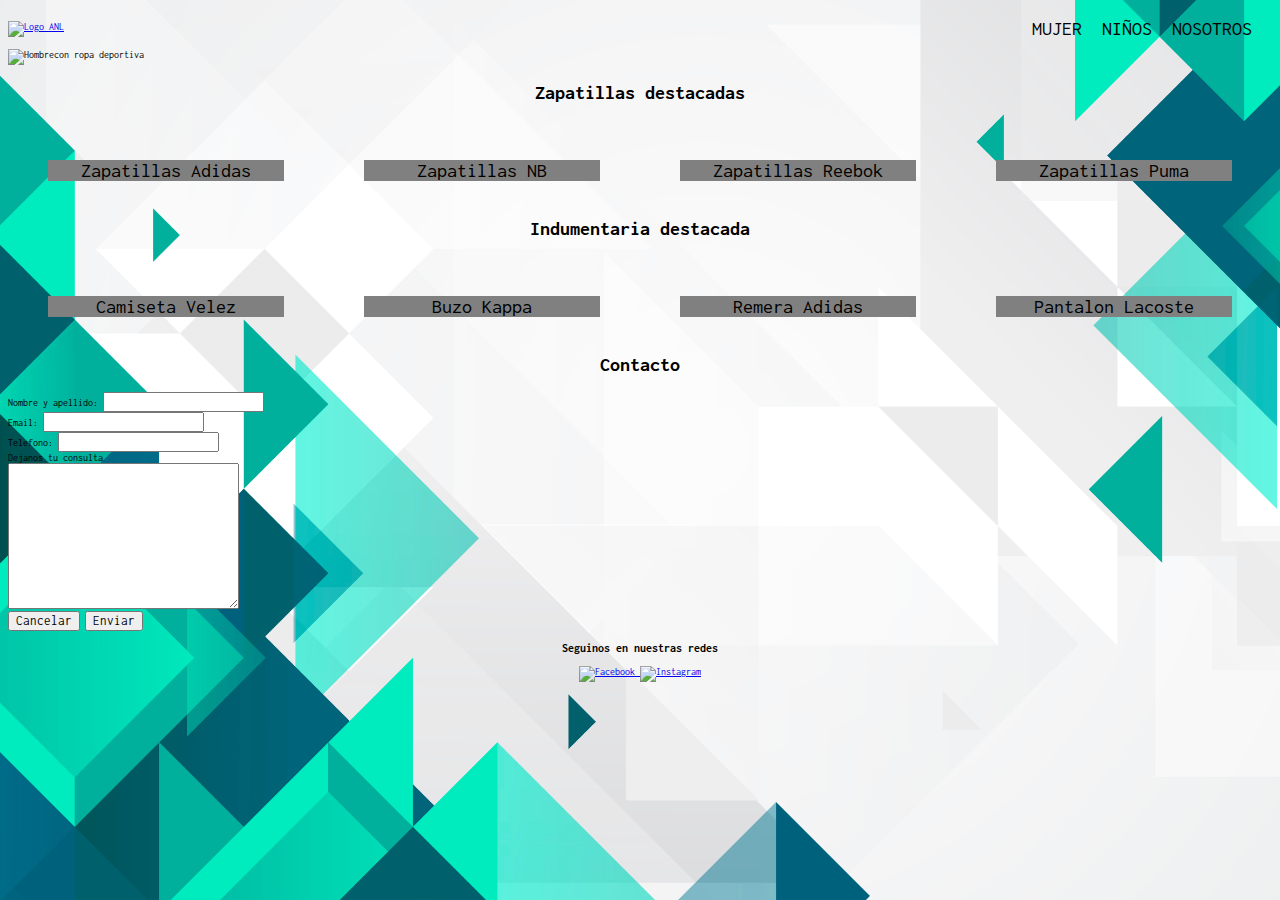
==== hombre.html @ b03190ba "correcion animaciones de los titulos" ====
<!DOCTYPE html>
<html lang="en">
<head>
    <meta charset="UTF-8">
    <meta http-equiv="X-UA-Compatible" content="IE=edge">
    <meta name="viewport" content="width=device-width, initial-scale=1.0">
    <link rel="stylesheet" href="style2.css">
    <link rel="stylesheet" href="https://cdnjs.cloudflare.com/ajax/libs/animate.css/4.1.1/animate.min.css">
    <link rel="stylesheet" href="css/animate.css">
    <title>ANL</title>
</head>
<body>
    <div class="">
        <nav class="botones mujer1">
                <a href="index.html">
            <img src="img/LogoEmpresa.png" alt="Logo ANL">
                 </a>
              <ul>
                <li>
                    <a href="mujer.html">MUJER</a>
                </li>
                <li>
                    <a href="niños.html">NIÑOS</a>
                </li>
                <li>
                    <a href="nosotros.html">NOSOTROS</a>
                </li>
            </ul>
         </nav>
    
     <Header class="animacion">
        <img src="img/Header Hombre.jpg" alt="Hombrecon ropa deportiva">
     </Header>
    
     <section class="">
        <h2 class="animate__animated animate__backInDown animate__infinite animate__slower">Zapatillas destacadas</h2>
    <div class="catalogo">
        <figure class="">
            <img src="img/Ropa Hombre/zapatillas1.jpg" alt="">
            <figcaption>Zapatillas Adidas</figcaption>
        </figure>
    
        <figure class="">
            <img src="img/Ropa Hombre/zapatillas2.jpg" alt="">
            <figcaption>Zapatillas NB</figcaption>
        </figure>
    
        <figure class="">
            <img src="img/Ropa Hombre/zapatillas3.jpg" alt="">
            <figcaption>Zapatillas Reebok</figcaption>
        </figure>
    
        <figure class="">
            <img src="img/Ropa Hombre/zapatillas4.jpg" alt="">
            <figcaption>Zapatillas Puma</figcaption>
        </figure>

    </div>
     </section>
    
     <section class="">
        <h2 class="animate__animated animate__bounce animate__infinite animate__slower">Indumentaria destacada</h2>
    
        <div class="catalogo"> 
            <figure>
                <img src="img/Ropa Hombre/indumentaria1.jpg"alt="">
                <figcaption>Camiseta Velez</figcaption>
            </figure>
        
            <figure>
                <img src="img/Ropa Hombre/indumentaria2.jpg"alt="">
                <figcaption>Buzo Kappa</figcaption>
            </figure>
        
             <figure>
                 <img src="img/Ropa Hombre/indumentaria3.jpg" alt="">
                 <figcaption>Remera Adidas</figcaption>
            </figure>
        
             <figure>
                <img src="img/Ropa Hombre/indumentaria4.jpg"alt="">
                <figcaption>Pantalon Lacoste</figcaption>
            </figure>
         </div>
         </section>
    
         <section class="">
            <h2 class="animate__animated animate__bounceOutLeft animate__infinite animate__slower">Contacto</h2>
            <form action="">
                <label for="Nombre">Nombre y apellido: </label>
                <input type="text">
                <br>
                <label for="Email">Email: </label>
                <input type="email">
                <br>
                <label for="Telefono">Telefono: </label>
                <input type="tel">
                <br>
                <label for="Comentario">Dejanos tu consulta</label>
                <br>
                <textarea name="" id="" cols="30" rows="10"></textarea>
                <br>
                <input type="reset" value="Cancelar">
                <input type="submit" value="Enviar">
            </form>
        </section>
     
     <footer class="">
        <h3>Seguinos en nuestras redes</h3>
        <a href="https://www.facebook.com/" target="_blank">
            <img src="img/Facebook logo.jpg" alt="Facebook">
        </a>
        <a href="https://www.instagram.com" target="_blank">
            <img src="img/instagram icono.png" alt="Instagram"> 
        </a>
     </footer>
    </div>

    <script src="js/wow.min.js"></script>
              <script>
              new WOW().init();
              </script>
</body>
</html>
---- style2.css ----
@import url('https://fonts.googleapis.com/css2?family=Inconsolata:wght@300&display=swap');

* {
    font-family:'Inconsolata', monospace;
    
}

html{
    font-size:62.5%;
}

body{
    background-image: url(IMG/back.jpg);
    background-attachment: fixed ;
    overflow:auto;
    background-size: cover;
}

h2{
    color: black;
    text-align: center;
    font-size: 2rem;
}


.botones{
    display: flex;
	justify-content: space-between;
	align-items: center;
    position: sticky;
    top: 0;
}


.botones ul{
    display: flex;
}


.botones ul li{
    list-style: none;
    margin-right: 20px;
}

.botones ul li a{
    font-size: 2rem;
    text-decoration: none;
    color: black;
}


.botones ul li a:hover{
    color: rgb(177, 206, 14);
    font-weight: 400;
}

.encabezado{
    text-align: center;
    width: 100%;
}

.encabezado img{
    border-radius: 5px;
    height: 80%;
    width: 80%;
}

.catalogo{
    display: flex;
	justify-content: space-between;
    text-align: center;
    font-size: 2rem;
}

.catalogo figure{
    text-align: center;
    width:30% ;
}

.catalogo figure img{
    border-radius: 5px;
    width: 100%;
}

figcaption{
    color: rgb(0, 0, 0);
    background-color: gray;
   
}

.video{
   text-align: center;

}

.video iframe{

}

.parrafovideo{
    
    font-size: 1.5rem;
    width: auto;

}



footer{
    text-align: center;
}





.container{
    display: grid;
    width: 99%;
    grid-template-columns:repeat(3,auto) ;
    grid-template-rows:repeat(5,auto) ;
    align-items: center;
    grid-template-areas: "nav nav nav"
    "video cabecera cabecera"
    "s1 s1 s1"
    "cont pie pie";  
}


.caja1{
    grid-area: nav;
}

.caja2{
    grid-area:cabecera;
       
}

.caja3{
    grid-area:s1;
}

.caja4{
    grid-area: video;
}

.caja5{
    grid-area:cont;
   
}

.caja6{
    grid-area: pie;
    
    
}


@media all and (max-width:768px){
    .container{
        grid-template-columns:1fr ;
        grid-template-rows: auto ;
        align-items: center;
        grid-template-areas:  
        "nav"
        "cabecera"
        "video"
        "s1"
        "cont"
        "pie"

    }
    
}




/*.containern{
    width: 99%;
    display: grid;
    flex-wrap: wrap;
    grid-template-columns: repeat(3,auto);
    grid-template-rows: repeat(6,auto);
    grid-template-areas: 
    "nav nav nav"
    "header header header"
    "indu indu indu"
    "acce acce acce"
    "zapa zapa zapa"
    "pie pie pie"

}*/


.caja1n{
    grid-area:nav;

}



.caja2n{
    grid-area:header;
    

}

.caja3n{
    grid-area:zapa;
    

}

.caja4n{
    grid-area:indu;
    

}

.caja5n{
    grid-area:acce;
}

.caja6n{
    grid-area:pie;
}





/*@media all and (max-width:768px) {
    .containern{
        display: grid;
        align-items: center;
        grid-template-columns: 1fr;
        grid-template-rows: auto;
        grid-area:
         "nav"
        "header"
        "zapa"
        "indu"
        "acce"
        "pie";
    }
}*/



.containerm{
    display: grid;
    width: 99%;
    grid-template-columns:repeat(3,auto) ;
    grid-template-rows:repeat(5,auto) ;
    align-items: center;
    grid-template-areas:"navm navm navm"
    "contm contm headerm"
    "zapam zapam zapam"
    "indum indum indum"
    "piem piem piem";
      

}



.mujer1{
    grid-area: navm;

}

.mujer2{
    grid-area:headerm ;
    
}

.mujer3{
    grid-area:zapam ;
    
}

.mujer4{
    grid-area: indum;
    
}

.mujer5{
    grid-area: contm;
    text-align: center;
    
}

.mujer6{
    grid-area: piem;
    
}


@media all and (min-width:768px){
    .containerm{
        grid-template-columns: 1fr;
        grid-template-rows: auto;
        align-items: center;
        grid-area: "navm"
        "headerm"
        "indum"
        "zapam"
        "contm"
        "piem";

    }
}




.text-center{
    text-align: center;
}
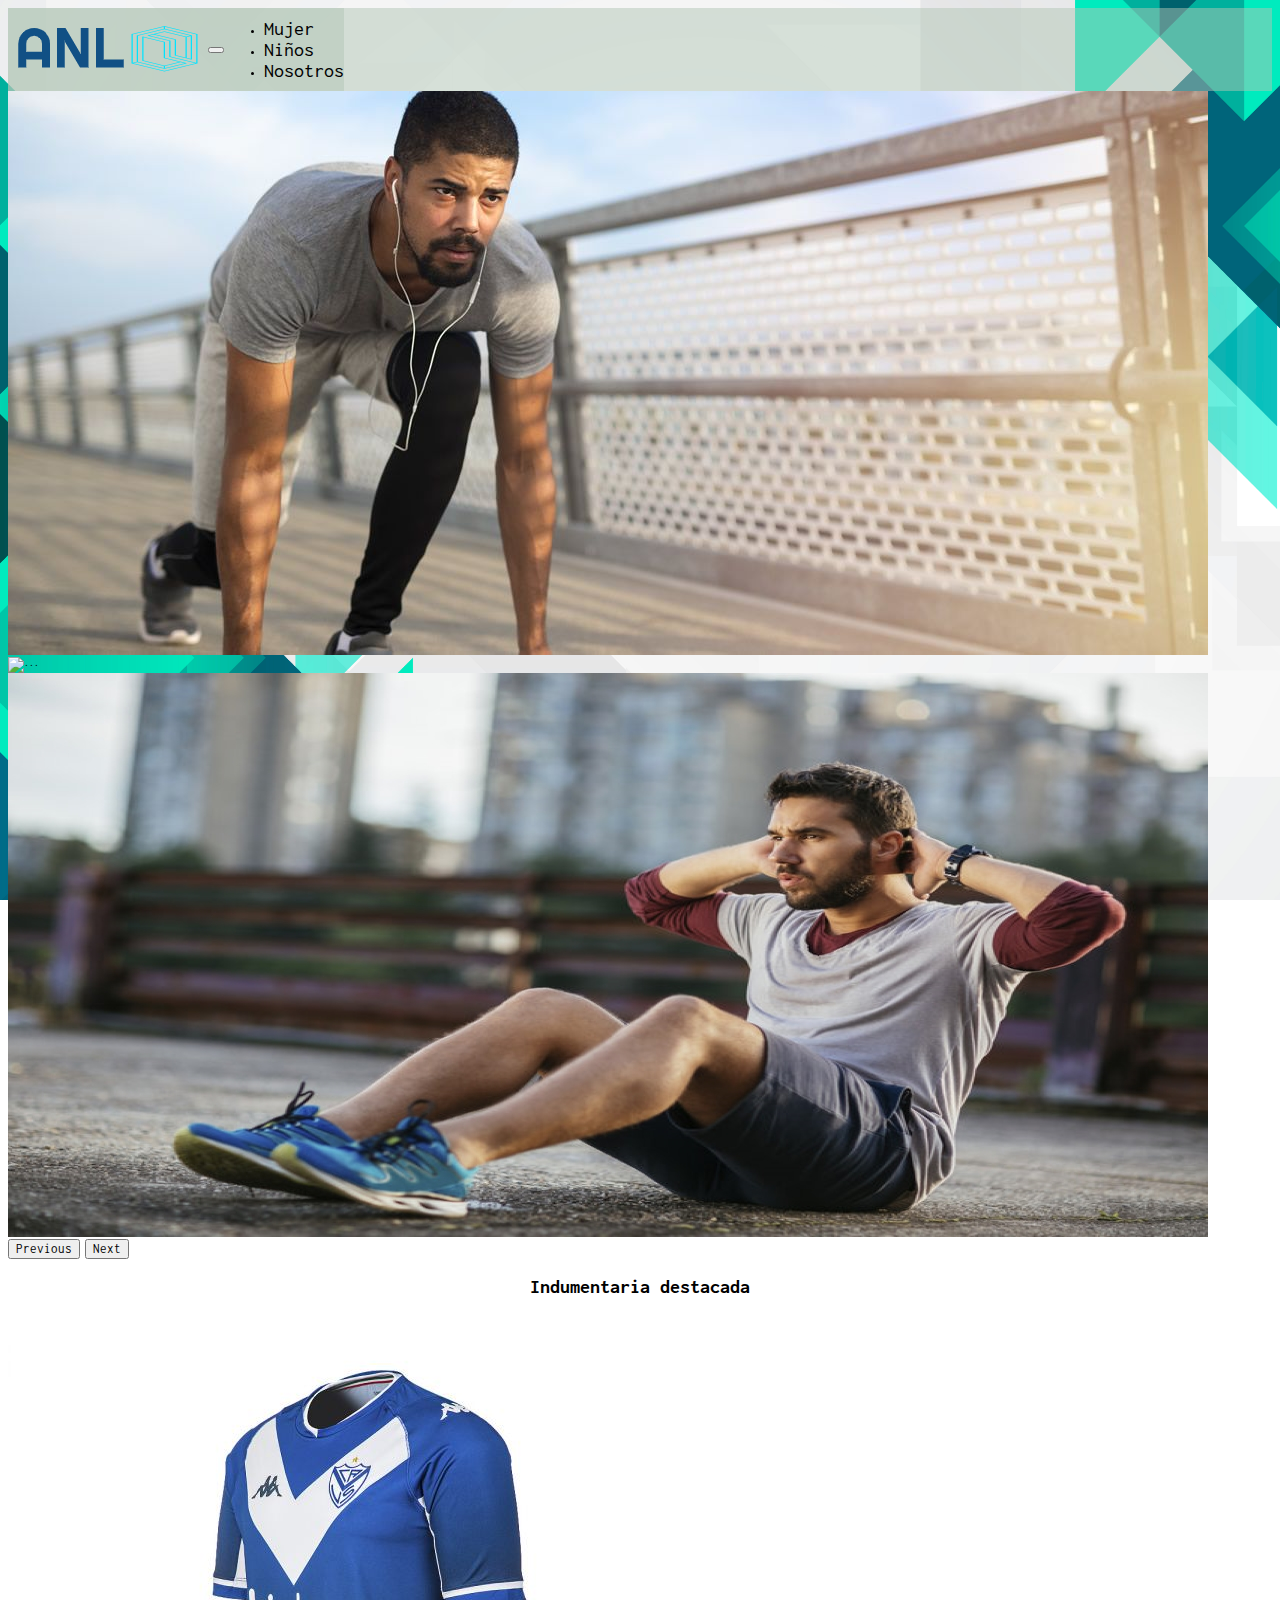
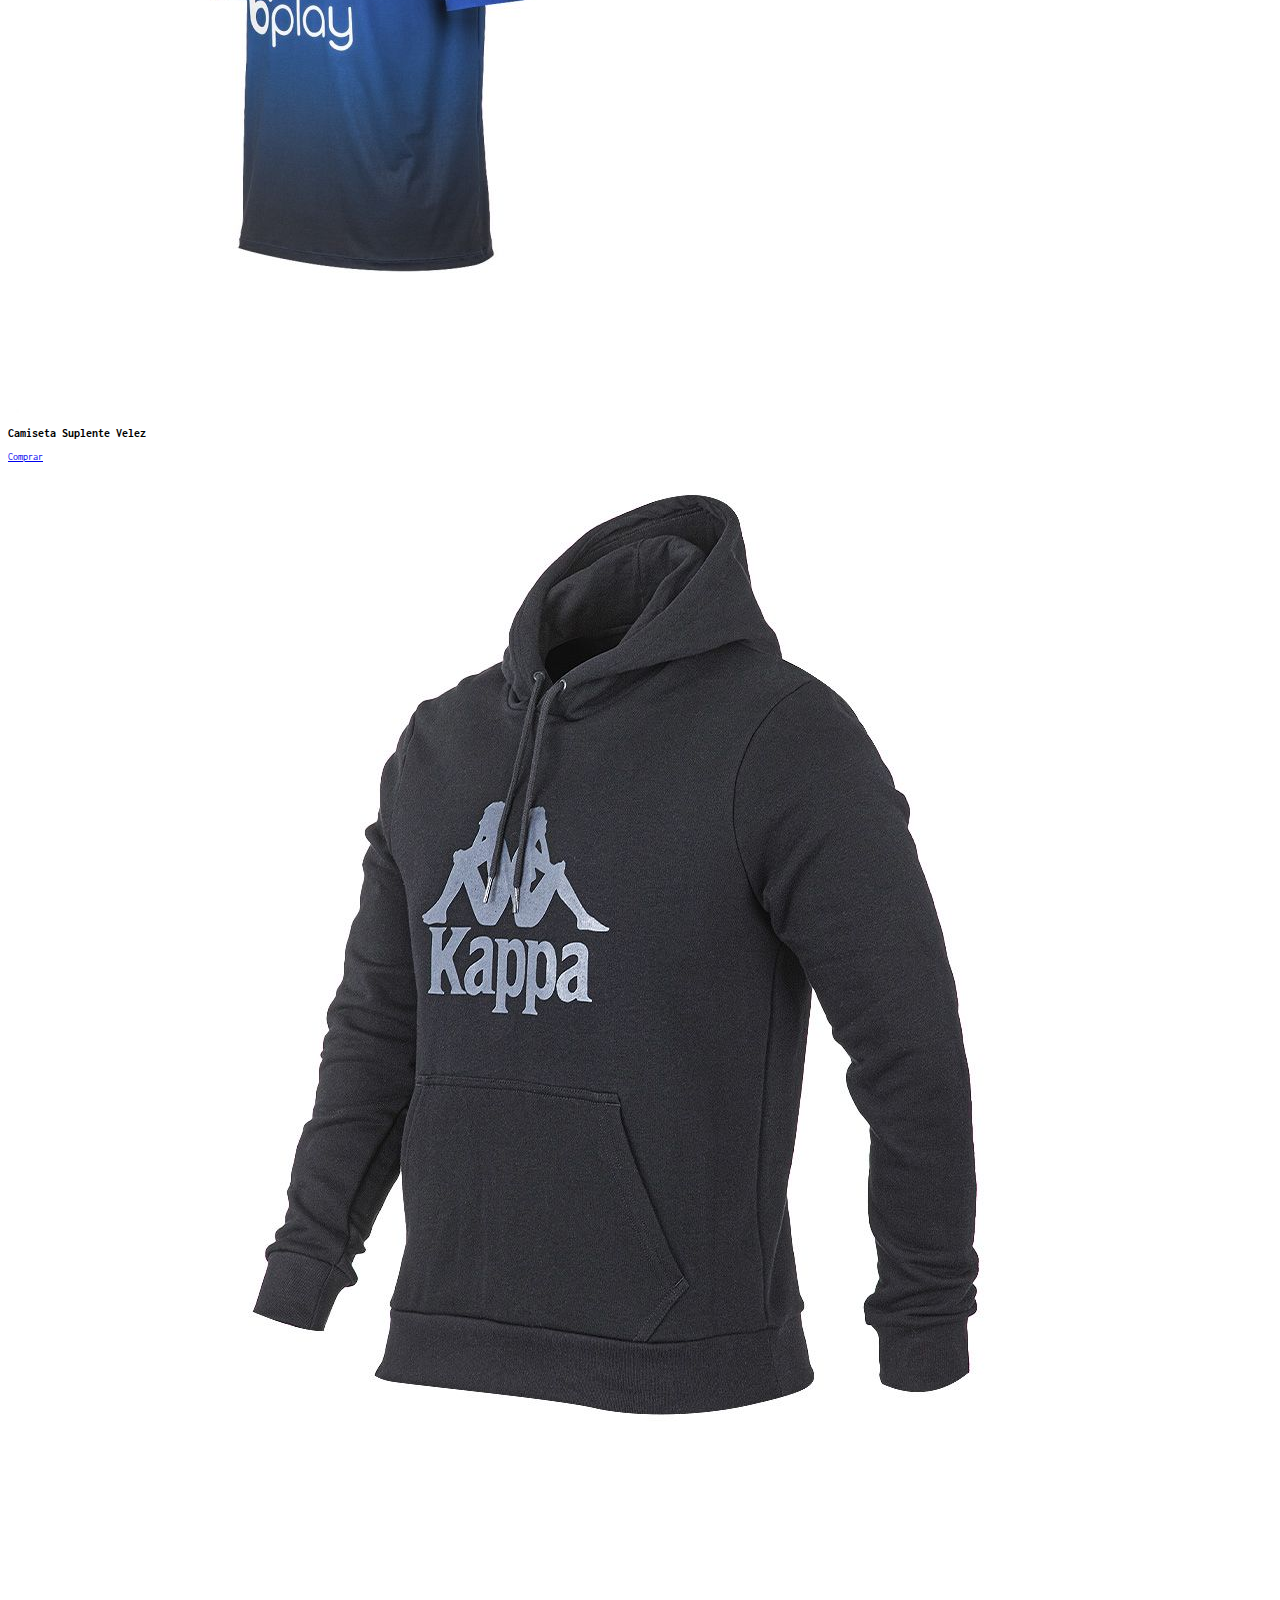
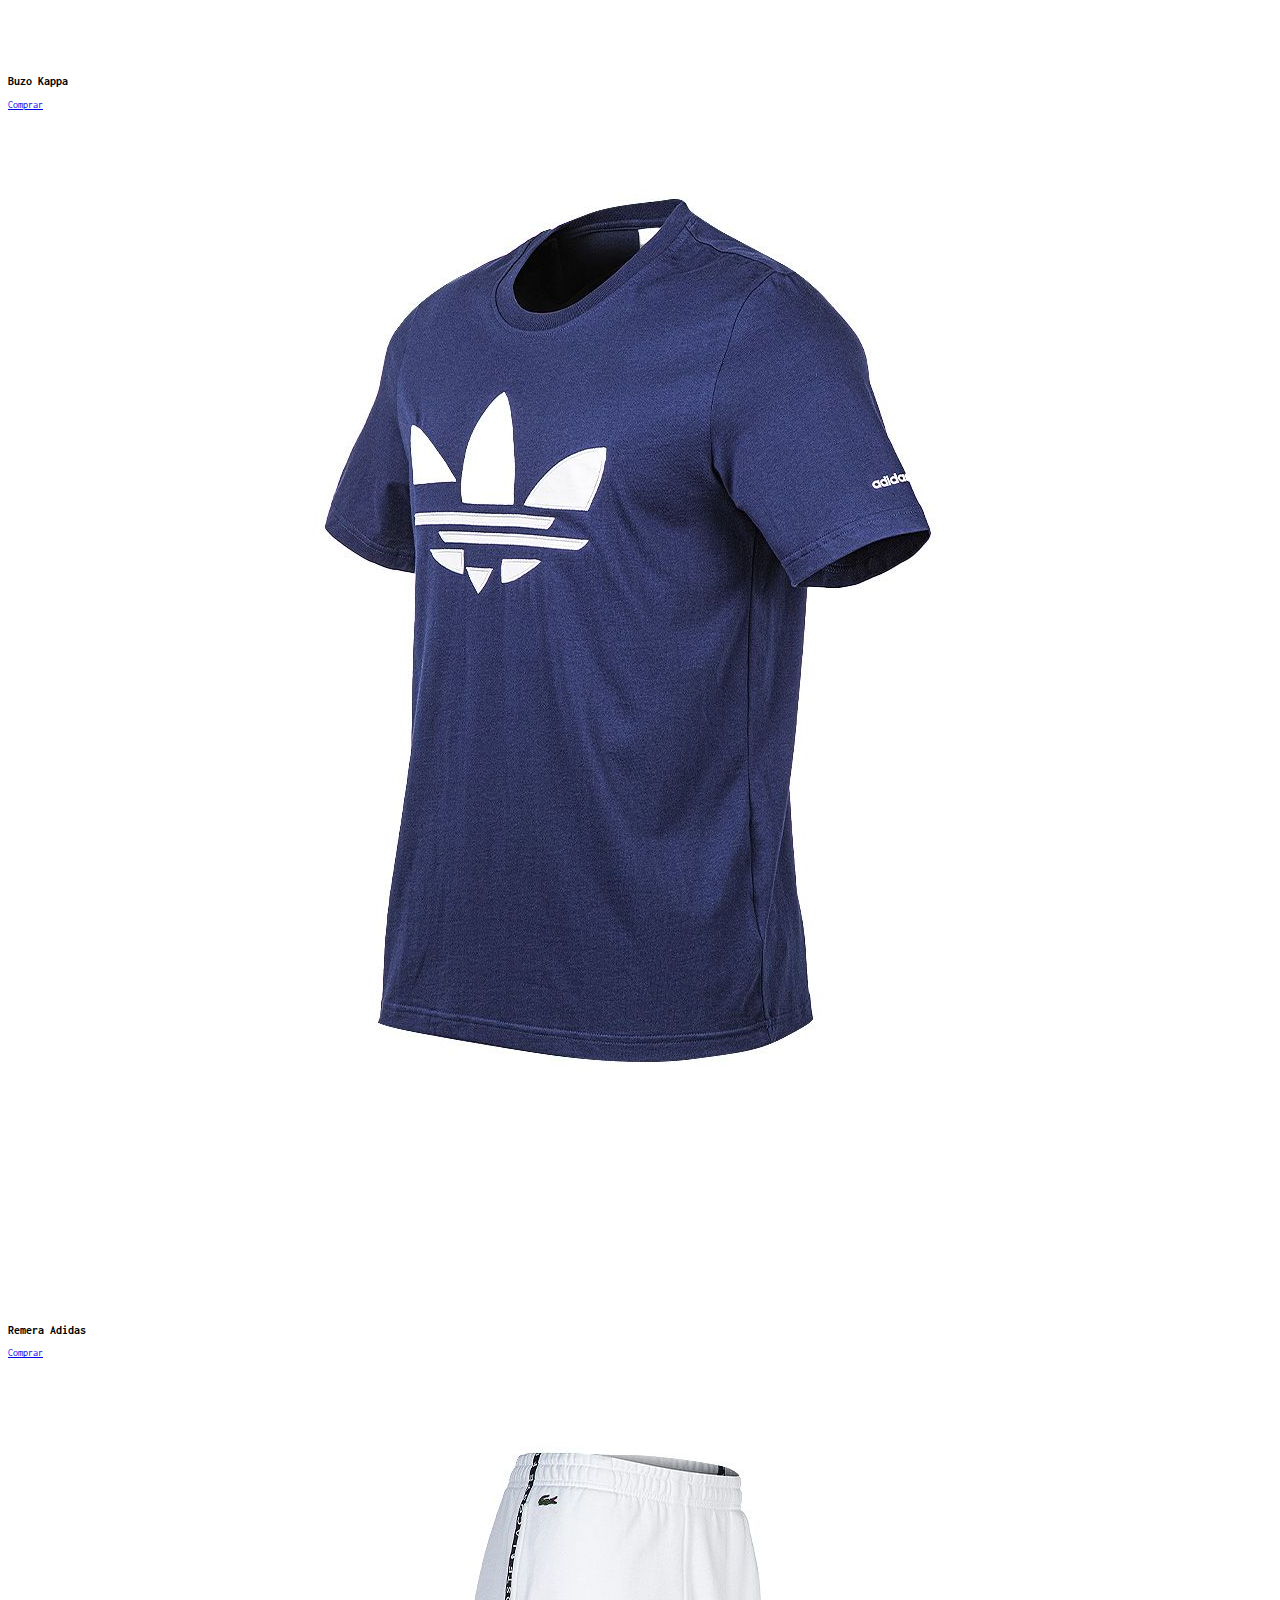
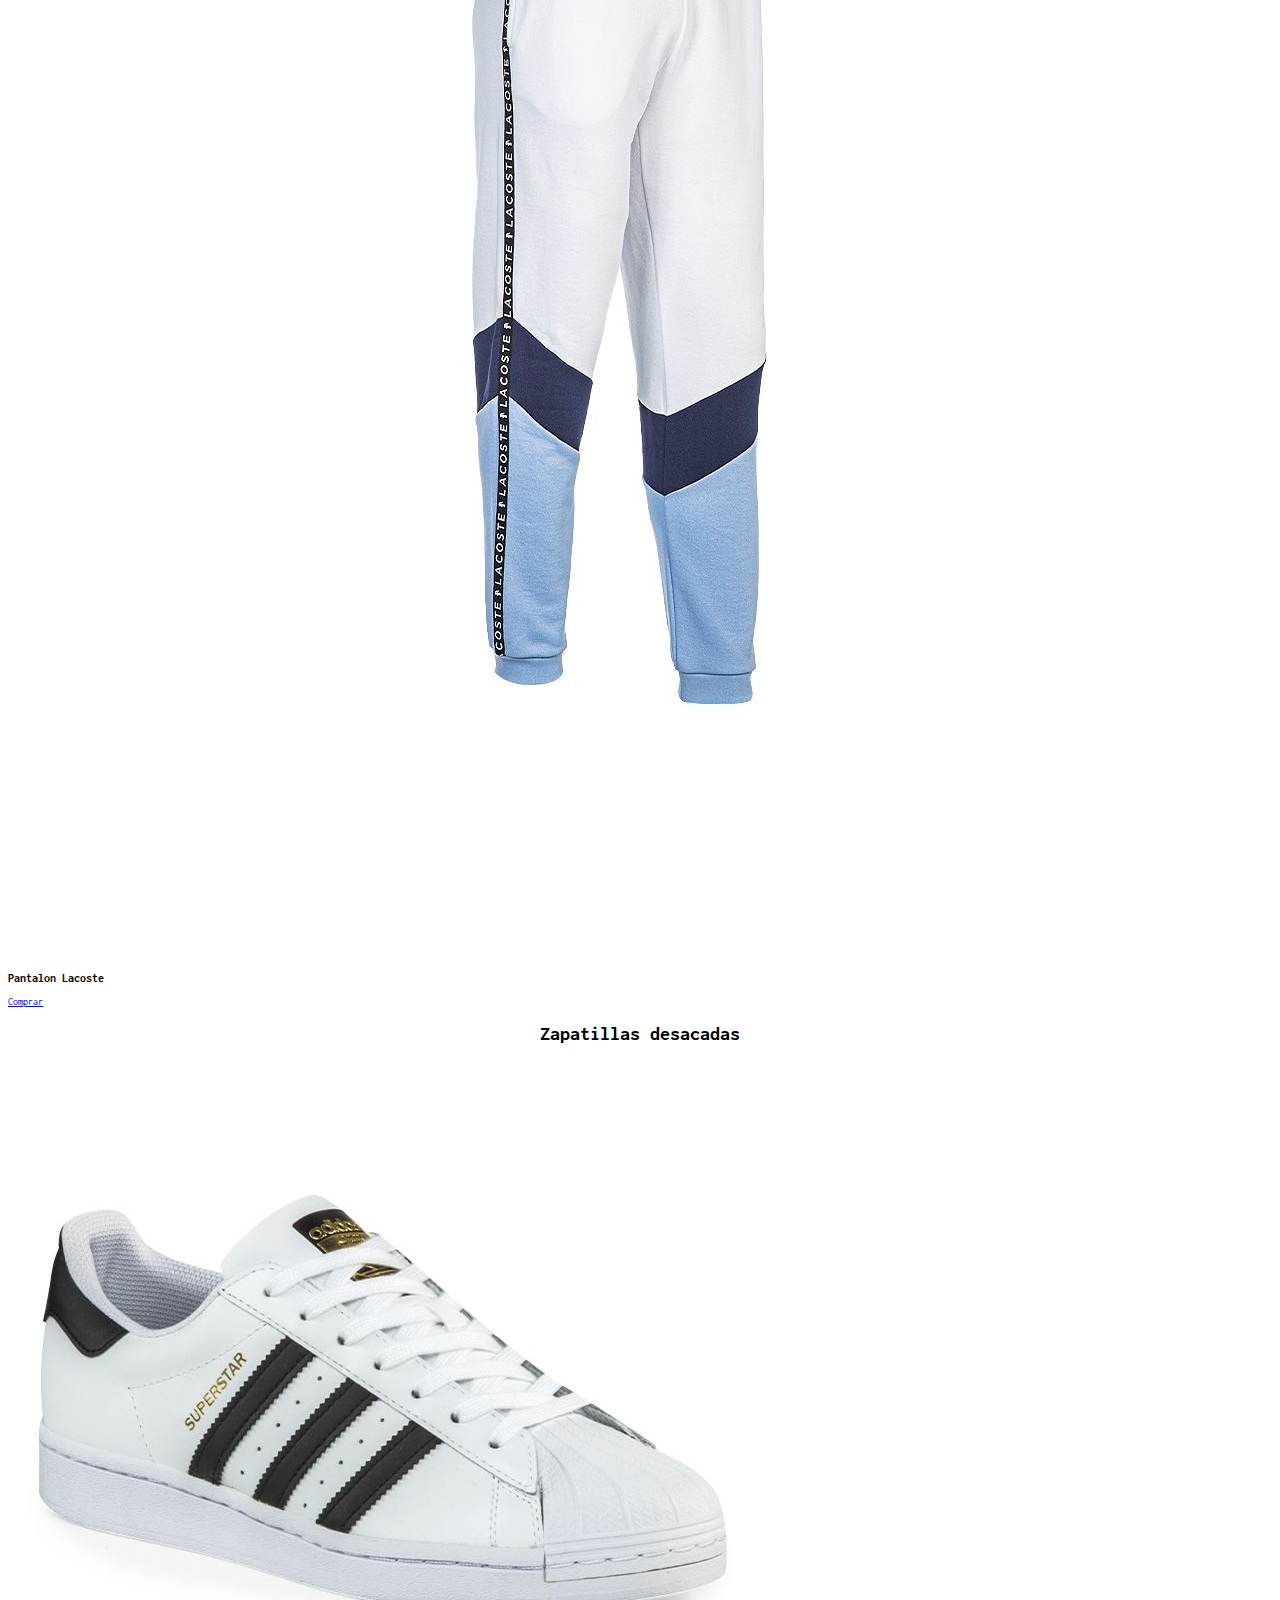
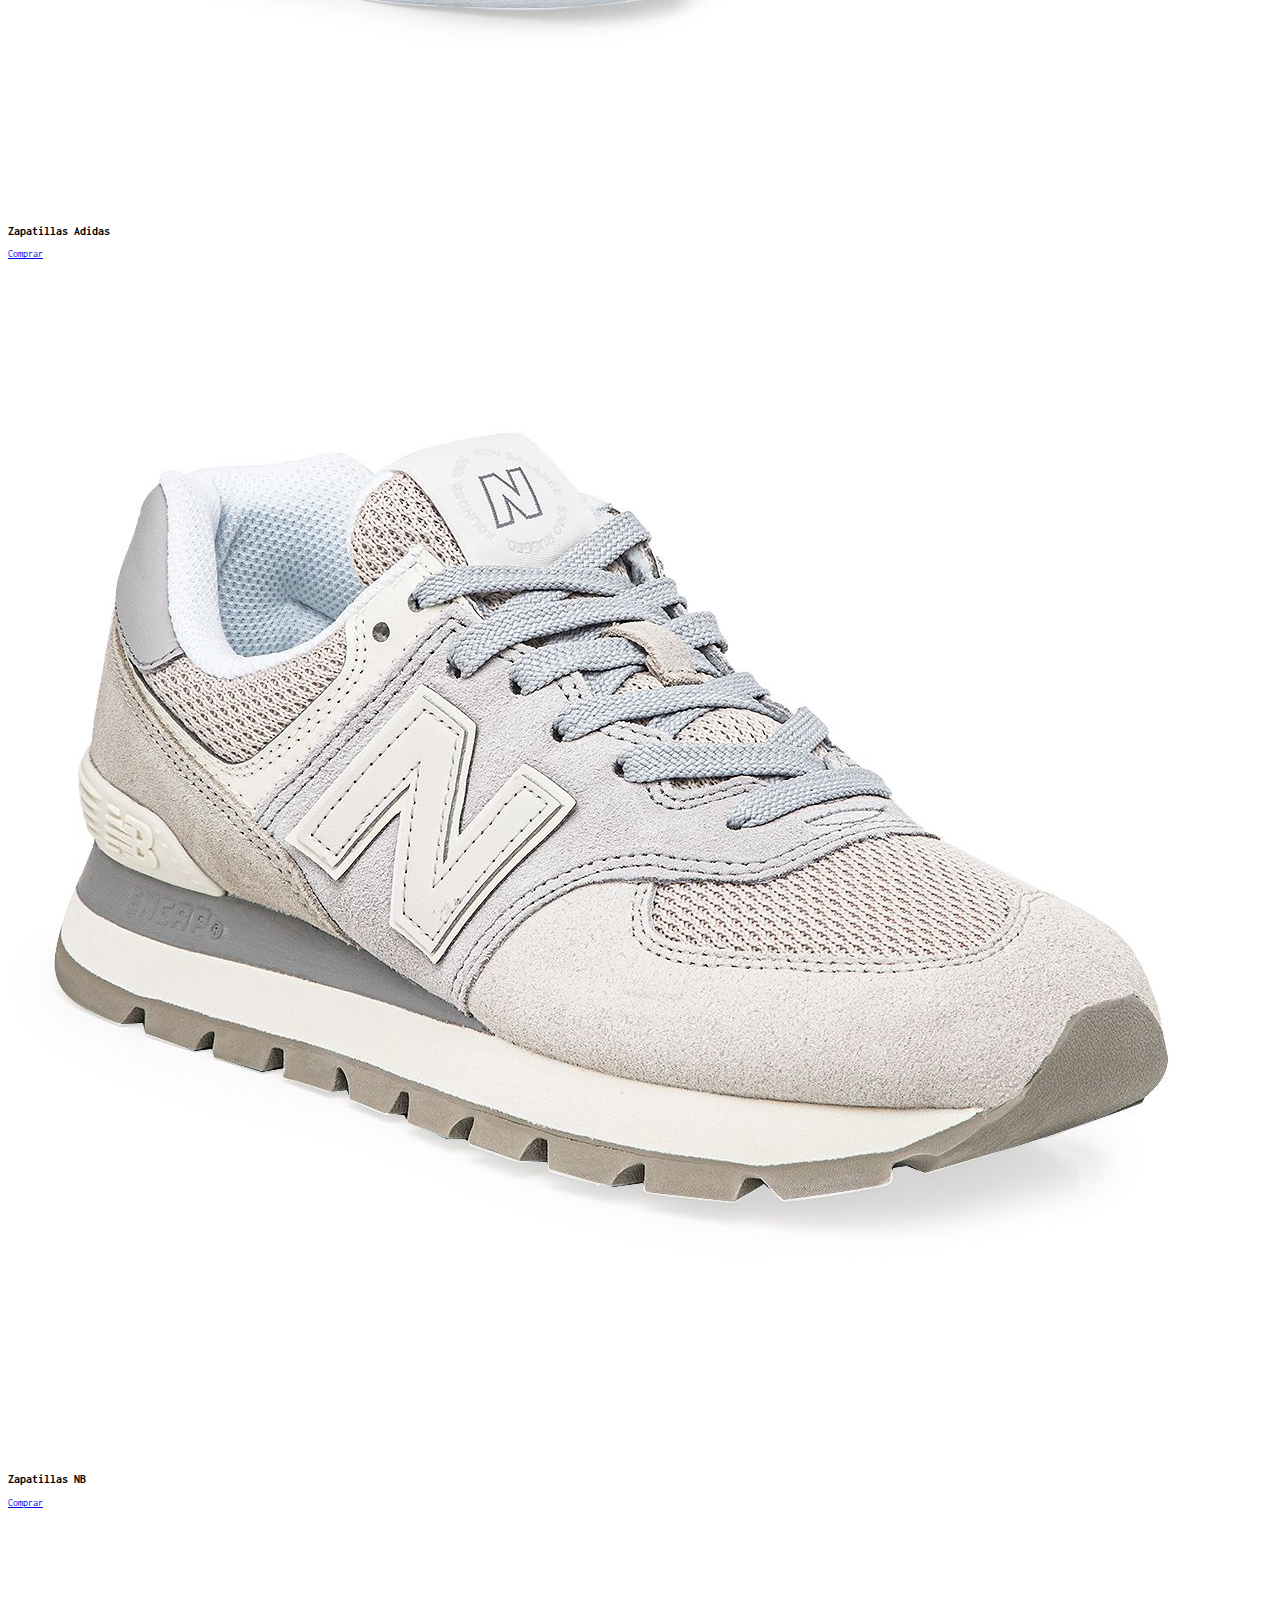
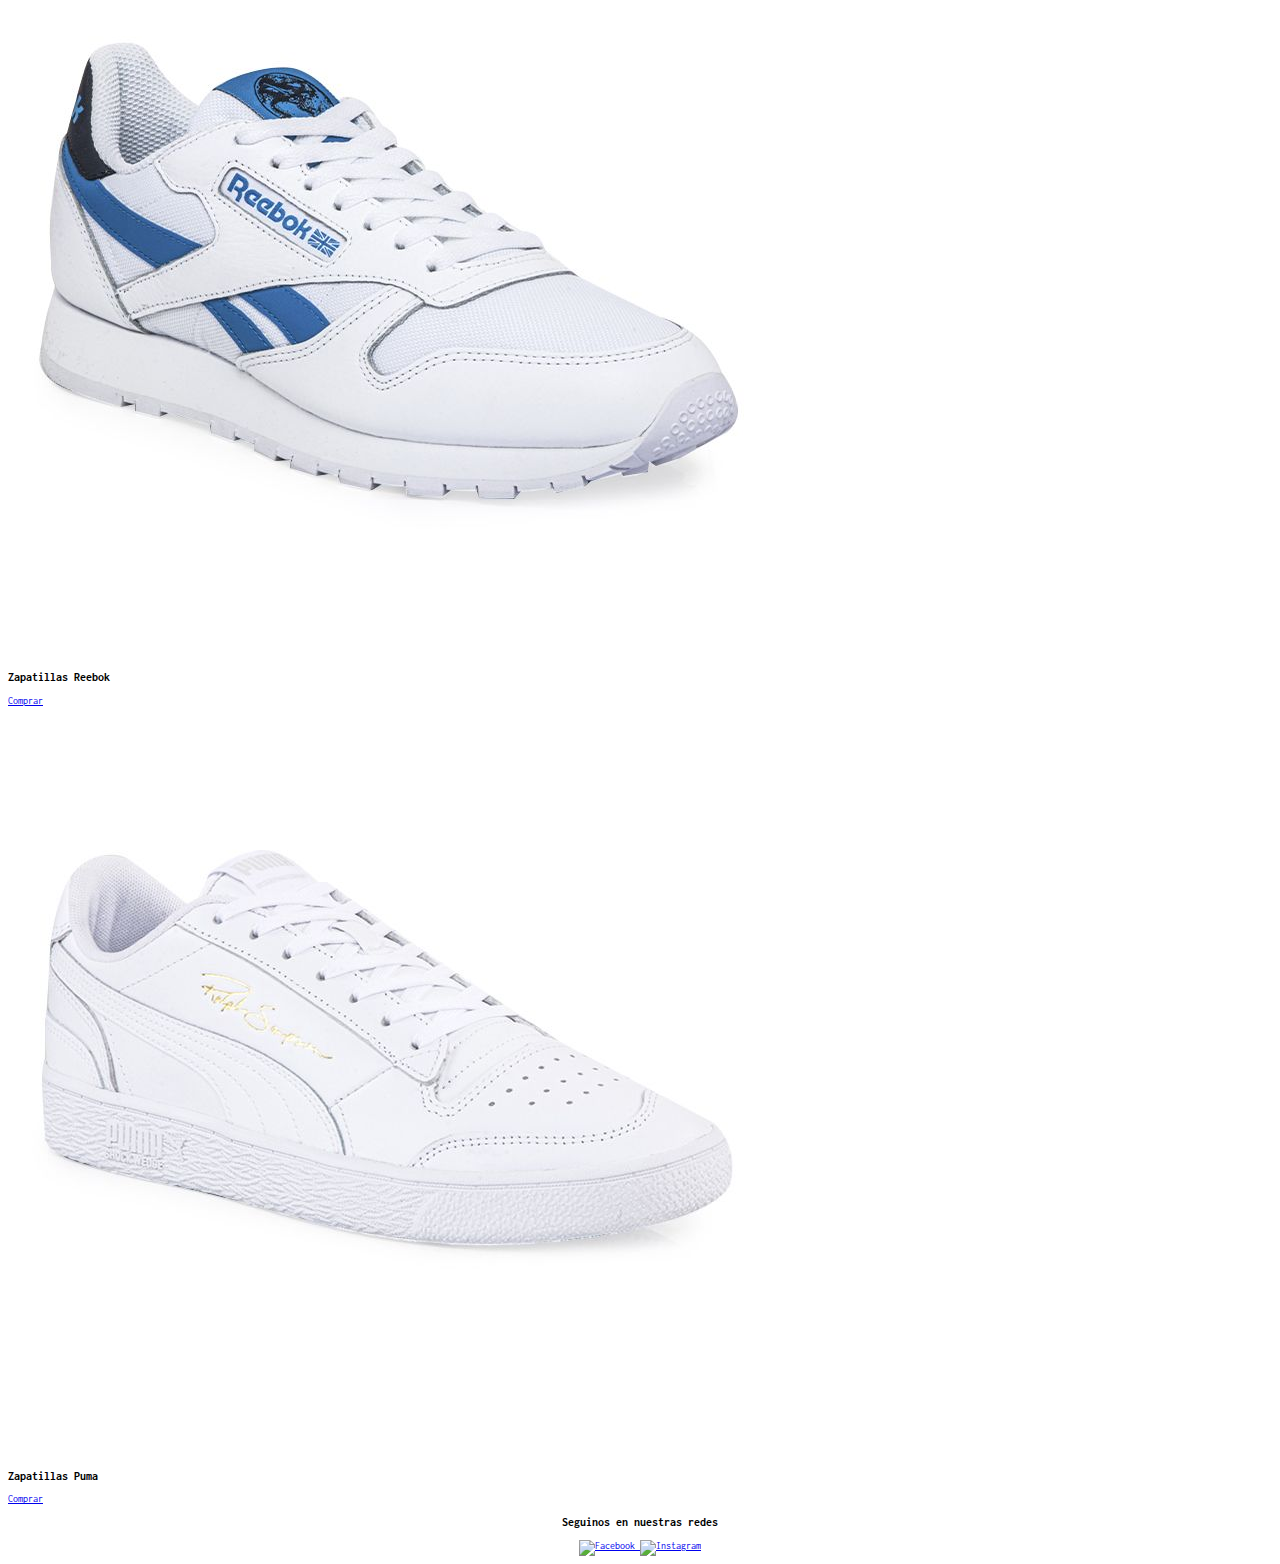
==== commit 53dddb9c: "Se agrego bootstrap" ====
--- a/hombre.html
+++ b/hombre.html
@@ -5,107 +5,150 @@
     <meta http-equiv="X-UA-Compatible" content="IE=edge">
     <meta name="viewport" content="width=device-width, initial-scale=1.0">
     <link rel="stylesheet" href="style2.css">
+    <link href="https://cdn.jsdelivr.net/npm/bootstrap@5.2.0/dist/css/bootstrap.min.css" rel="stylesheet" integrity="sha384-gH2yIJqKdNHPEq0n4Mqa/HGKIhSkIHeL5AyhkYV8i59U5AR6csBvApHHNl/vI1Bx" crossorigin="anonymous">
     <link rel="stylesheet" href="https://cdnjs.cloudflare.com/ajax/libs/animate.css/4.1.1/animate.min.css">
     <link rel="stylesheet" href="css/animate.css">
     <title>ANL</title>
 </head>
 <body>
-    <div class="">
-        <nav class="botones mujer1">
-                <a href="index.html">
-            <img src="img/LogoEmpresa.png" alt="Logo ANL">
-                 </a>
-              <ul>
-                <li>
-                    <a href="mujer.html">MUJER</a>
-                </li>
-                <li>
-                    <a href="niños.html">NIÑOS</a>
-                </li>
-                <li>
-                    <a href="nosotros.html">NOSOTROS</a>
-                </li>
-            </ul>
-         </nav>
+    <div class="contenedorh">
+        <nav class="navbar navbar-expand-lg cajah1" id="botones">
+            <div class="container-fluid" id="botones">
+              <a class="navbar-brand" href="index.html">
+              <img src="IMG/LogoEmpresa.png" alt="">
+              </a>
+              <button class="navbar-toggler" type="button" data-bs-toggle="collapse" data-bs-target="#navbarSupportedContent" aria-controls="navbarSupportedContent" aria-expanded="false" aria-label="Toggle navigation">
+                <span class="navbar-toggler-icon"></span>
+              </button>
+              <div class="collapse navbar-collapse" id="navbarSupportedContent">
+                <ul class="navbar-nav ms-auto mb-2 mb-lg-0">
+                  <li class="nav-item">
+                    <a class="nav-link active" aria-current="page" href="mujer.html">Mujer</a>
+                  </li>
+                  <li class="nav-item">
+                    <a class="nav-link" href="niños.html">Niños</a>
+                  </li>
+                  <li class="nav-item">
+                    <a class="nav-link" href="nosotros.html">Nosotros</a>
+                  </li>
+              </div>
+            </div>
+          </nav>
     
-     <Header class="animacion">
-        <img src="img/Header Hombre.jpg" alt="Hombrecon ropa deportiva">
+     <Header class="animacion cajah2">
+        <div id="carouselExampleControls" class="carousel slide" data-bs-ride="carousel">
+            <div class="carousel-inner">
+              <div class="carousel-item active">
+                <img src="IMG/Header1.jpeg" class="d-block w-100" alt="...">
+              </div>
+              <div class="carousel-item">
+                <img src="IMG/Header2.jpg" class="d-block w-100" alt="...">
+              </div>
+              <div class="carousel-item">
+                <img src="IMG/header3.jpg" class="d-block w-100" alt="...">
+              </div>
+            </div>
+            <button class="carousel-control-prev" type="button" data-bs-target="#carouselExampleControls" data-bs-slide="prev">
+              <span class="carousel-control-prev-icon" aria-hidden="true"></span>
+              <span class="visually-hidden">Previous</span>
+            </button>
+            <button class="carousel-control-next" type="button" data-bs-target="#carouselExampleControls" data-bs-slide="next">
+              <span class="carousel-control-next-icon" aria-hidden="true"></span>
+              <span class="visually-hidden">Next</span>
+            </button>
+          </div>
      </Header>
     
-     <section class="">
-        <h2 class="animate__animated animate__backInDown animate__infinite animate__slower">Zapatillas destacadas</h2>
-    <div class="catalogo">
-        <figure class="">
-            <img src="img/Ropa Hombre/zapatillas1.jpg" alt="">
-            <figcaption>Zapatillas Adidas</figcaption>
-        </figure>
     
-        <figure class="">
-            <img src="img/Ropa Hombre/zapatillas2.jpg" alt="">
-            <figcaption>Zapatillas NB</figcaption>
-        </figure>
-    
-        <figure class="">
-            <img src="img/Ropa Hombre/zapatillas3.jpg" alt="">
-            <figcaption>Zapatillas Reebok</figcaption>
-        </figure>
-    
-        <figure class="">
-            <img src="img/Ropa Hombre/zapatillas4.jpg" alt="">
-            <figcaption>Zapatillas Puma</figcaption>
-        </figure>
-
-    </div>
-     </section>
-    
-     <section class="">
+     <section class="py-3 cajah3">
         <h2 class="animate__animated animate__bounce animate__infinite animate__slower">Indumentaria destacada</h2>
-    
-        <div class="catalogo"> 
-            <figure>
-                <img src="img/Ropa Hombre/indumentaria1.jpg"alt="">
-                <figcaption>Camiseta Velez</figcaption>
-            </figure>
+        <div class="row">
+            <article class=" col-sm-12 col-md-6 col-lg-3">
+            <div class="card" >
+                <img src="IMG/Ropa Hombre/indumentaria1.jpg" class="card-img-top" alt="...">
+                <div class="card-body">
+                  <h3 class="card-title">Camiseta Suplente Velez</h3>
+                  <a href="#" class="btn btn-primary">Comprar</a>
+                </div>
+              </div>
+        </article>
+            <article class=" col-sm-12 col-md-6 col-lg-3">
+                <div class="card" >
+                    <img src="IMG/Ropa Hombre/indumentaria2.jpg" class="card-img-top" alt="...">
+                    <div class="card-body">
+                      <h3 class="card-title">Buzo Kappa</h3>
+                      <a href="#" class="btn btn-primary">Comprar</a>
+                    </div>
+                  </div>
+            </article>
         
-            <figure>
-                <img src="img/Ropa Hombre/indumentaria2.jpg"alt="">
-                <figcaption>Buzo Kappa</figcaption>
-            </figure>
+              <article class=" col-sm-12 col-md-6 col-lg-3">
+                <div class="card" >
+                    <img src="IMG/Ropa Hombre/indumentaria3.jpg" class="card-img-top" alt="...">
+                    <div class="card-body">
+                      <h3 class="card-title">Remera Adidas</h3>
+                      <a href="#" class="btn btn-primary">Comprar</a>
+                    </div>
+                  </div>
+            </article>
         
-             <figure>
-                 <img src="img/Ropa Hombre/indumentaria3.jpg" alt="">
-                 <figcaption>Remera Adidas</figcaption>
-            </figure>
-        
-             <figure>
-                <img src="img/Ropa Hombre/indumentaria4.jpg"alt="">
-                <figcaption>Pantalon Lacoste</figcaption>
-            </figure>
+              <article class="col-sm-12 col-md-6 col-lg-3">
+                <div class="card" >
+                    <img src="IMG/Ropa Hombre/indumentaria4.jpg" class="card-img-top" alt="...">
+                    <div class="card-body">
+                      <h3 class="card-title">Pantalon Lacoste</h3>
+                      <a href="#" class="btn btn-primary">Comprar</a>
+                    </div>
+                  </div>
+            </article>
          </div>
          </section>
     
-         <section class="">
-            <h2 class="animate__animated animate__bounceOutLeft animate__infinite animate__slower">Contacto</h2>
-            <form action="">
-                <label for="Nombre">Nombre y apellido: </label>
-                <input type="text">
-                <br>
-                <label for="Email">Email: </label>
-                <input type="email">
-                <br>
-                <label for="Telefono">Telefono: </label>
-                <input type="tel">
-                <br>
-                <label for="Comentario">Dejanos tu consulta</label>
-                <br>
-                <textarea name="" id="" cols="30" rows="10"></textarea>
-                <br>
-                <input type="reset" value="Cancelar">
-                <input type="submit" value="Enviar">
-            </form>
-        </section>
+         <section class="py-3 cajah4">
+            <h2 class="animate__animated animate__bounce animate__infinite animate__slower">Zapatillas desacadas</h2>
+            <div class="row">
+                <article class=" col-sm-12 col-md-6 col-lg-3">
+                <div class="card" >
+                    <img src="IMG/Ropa Hombre/zapatillas1.jpg" class="card-img-top" alt="...">
+                    <div class="card-body">
+                      <h3 class="card-title">Zapatillas Adidas</h3>
+                      <a href="#" class="btn btn-primary">Comprar</a>
+                    </div>
+                  </div>
+            </article>
+                <article class=" col-sm-12 col-md-6 col-lg-3">
+                    <div class="card" >
+                        <img src="IMG/Ropa Hombre/zapatillas2.jpg" class="card-img-top" alt="...">
+                        <div class="card-body">
+                          <h3 class="card-title">Zapatillas NB</h3>
+                          <a href="#" class="btn btn-primary">Comprar</a>
+                        </div>
+                      </div>
+                </article>
+            
+                  <article class=" col-sm-12 col-md-6 col-lg-3">
+                    <div class="card" >
+                        <img src="IMG/Ropa Hombre/zapatillas3.jpg" class="card-img-top" alt="...">
+                        <div class="card-body">
+                          <h3 class="card-title">Zapatillas Reebok</h3>
+                          <a href="#" class="btn btn-primary">Comprar</a>
+                        </div>
+                      </div>
+                </article>
+            
+                  <article class="col-sm-12 col-md-6 col-lg-3">
+                    <div class="card" >
+                        <img src="IMG/Ropa Hombre/zapatillas4.jpg" class="card-img-top" alt="...">
+                        <div class="card-body">
+                          <h3 class="card-title">Zapatillas Puma</h3>
+                          <a href="#" class="btn btn-primary">Comprar</a>
+                        </div>
+                      </div>
+                </article>
+             </div>
+             </section>
      
-     <footer class="">
+     <footer class="cajah5">
         <h3>Seguinos en nuestras redes</h3>
         <a href="https://www.facebook.com/" target="_blank">
             <img src="img/Facebook logo.jpg" alt="Facebook">
@@ -116,6 +159,9 @@
      </footer>
     </div>
 
+    <script src="https://cdn.jsdelivr.net/npm/@popperjs/core@2.11.6/dist/umd/popper.min.js" integrity="sha384-oBqDVmMz9ATKxIep9tiCxS/Z9fNfEXiDAYTujMAeBAsjFuCZSmKbSSUnQlmh/jp3" crossorigin="anonymous"></script>
+    <script src="https://cdn.jsdelivr.net/npm/bootstrap@5.2.1/dist/js/bootstrap.min.js" integrity="sha384-7VPbUDkoPSGFnVtYi0QogXtr74QeVeeIs99Qfg5YCF+TidwNdjvaKZX19NZ/e6oz" crossorigin="anonymous"></script>
+
     <script src="js/wow.min.js"></script>
               <script>
               new WOW().init();
--- a/style2.css
+++ b/style2.css
@@ -7,6 +7,7 @@
 
 html{
     font-size:62.5%;
+    
 }
 
 body{
@@ -14,7 +15,11 @@
     background-attachment: fixed ;
     overflow:auto;
     background-size: cover;
-}
+    
+}
+
+
+
 
 h2{
     color: black;
@@ -23,33 +28,25 @@
 }
 
 
-.botones{
+#botones{
     display: flex;
 	justify-content: space-between;
 	align-items: center;
     position: sticky;
-    top: 0;
-}
-
-
-.botones ul{
-    display: flex;
-}
-
-
-.botones ul li{
-    list-style: none;
-    margin-right: 20px;
-}
-
-.botones ul li a{
+    background-color: rgba(178, 197, 182, 50%);
+    
+    
+}
+
+
+#botones ul li a{
     font-size: 2rem;
     text-decoration: none;
     color: black;
 }
 
 
-.botones ul li a:hover{
+#botones ul li a:hover{
     color: rgb(177, 206, 14);
     font-weight: 400;
 }
@@ -57,12 +54,14 @@
 .encabezado{
     text-align: center;
     width: 100%;
+    
 }
 
 .encabezado img{
     border-radius: 5px;
     height: 80%;
-    width: 80%;
+    width: 100%;
+    
 }
 
 .catalogo{
@@ -70,26 +69,32 @@
 	justify-content: space-between;
     text-align: center;
     font-size: 2rem;
+    margin-top:2%;
 }
 
 .catalogo figure{
     text-align: center;
     width:30% ;
+    
 }
 
 .catalogo figure img{
     border-radius: 5px;
-    width: 100%;
+    width: 60%;
+    height: 80%;
 }
 
 figcaption{
-    color: rgb(0, 0, 0);
-    background-color: gray;
+    color: rgb(0, 0, 0,);
+    background-color: rgba(128, 128, 128, 40%);
+   
    
 }
 
 .video{
    text-align: center;
+   display: flex;
+   justify-content: center;
 
 }
 
@@ -98,9 +103,10 @@
 }
 
 .parrafovideo{
-    
+
     font-size: 1.5rem;
     width: auto;
+    
 
 }
 
@@ -114,13 +120,13 @@
 
 
 
-.container{
+.contenedor{
     display: grid;
     width: 99%;
-    grid-template-columns:repeat(3,auto) ;
-    grid-template-rows:repeat(5,auto) ;
+    grid-template-columns:repeat(3,1fr) ;
+    grid-template-rows:repeat(4,auto) ;
     align-items: center;
-    grid-template-areas: "nav nav nav"
+    grid-template-areas: "nav nav nav "
     "video cabecera cabecera"
     "s1 s1 s1"
     "cont pie pie";  
@@ -128,24 +134,29 @@
 
 
 .caja1{
-    grid-area: nav;
+    grid-area:nav;
 }
 
 .caja2{
     grid-area:cabecera;
+    margin-top: 5%;
        
 }
 
 .caja3{
     grid-area:s1;
+    margin-top: 5%;
+    
 }
 
 .caja4{
     grid-area: video;
+    padding:10%;
 }
 
 .caja5{
     grid-area:cont;
+    
    
 }
 
@@ -157,7 +168,7 @@
 
 
 @media all and (max-width:768px){
-    .container{
+    .contenedor{
         grid-template-columns:1fr ;
         grid-template-rows: auto ;
         align-items: center;
@@ -297,19 +308,21 @@
 }
 
 
-@media all and (min-width:768px){
+@media all and (max-width:768px){
     .containerm{
-        grid-template-columns: 1fr;
-        grid-template-rows: auto;
+        grid-template-columns:1fr ;
+        grid-template-rows: auto ;
         align-items: center;
-        grid-area: "navm"
+        grid-template-areas:  
+        "navm"
         "headerm"
+        "zapam"
         "indum"
-        "zapam"
         "contm"
-        "piem";
+        "piem"
 
     }
+    
 }
 
 
@@ -321,3 +334,49 @@
 
 
 
+/*inicia grid seccion hombre*/
+
+/*.contenedorh{
+    display: grid;
+    width: 99%;
+    grid-template-columns:repeat(4,1fr) ;
+    grid-template-rows:repeat(5,auto) ;
+    align-items: center;
+    grid-template-areas: "nav nav nav nav"
+    "head head head head"
+    "s1 s1 s1 s1"
+    "s2 s2 s2 s2"
+    "cont cont pie pie"
+
+
+}*/
+
+
+.cajah1{
+    grid-area:nav ;
+}
+
+
+.cajah2{
+    grid-area:head ;
+}
+
+
+
+.cajah3{
+    grid-area:s1 ;
+}
+
+
+.cajah4{
+    grid-area:s2 ;
+}
+
+
+.cajah5{
+    grid-area:cont;
+}
+
+.cajah6{
+    grid-area:pie ;
+}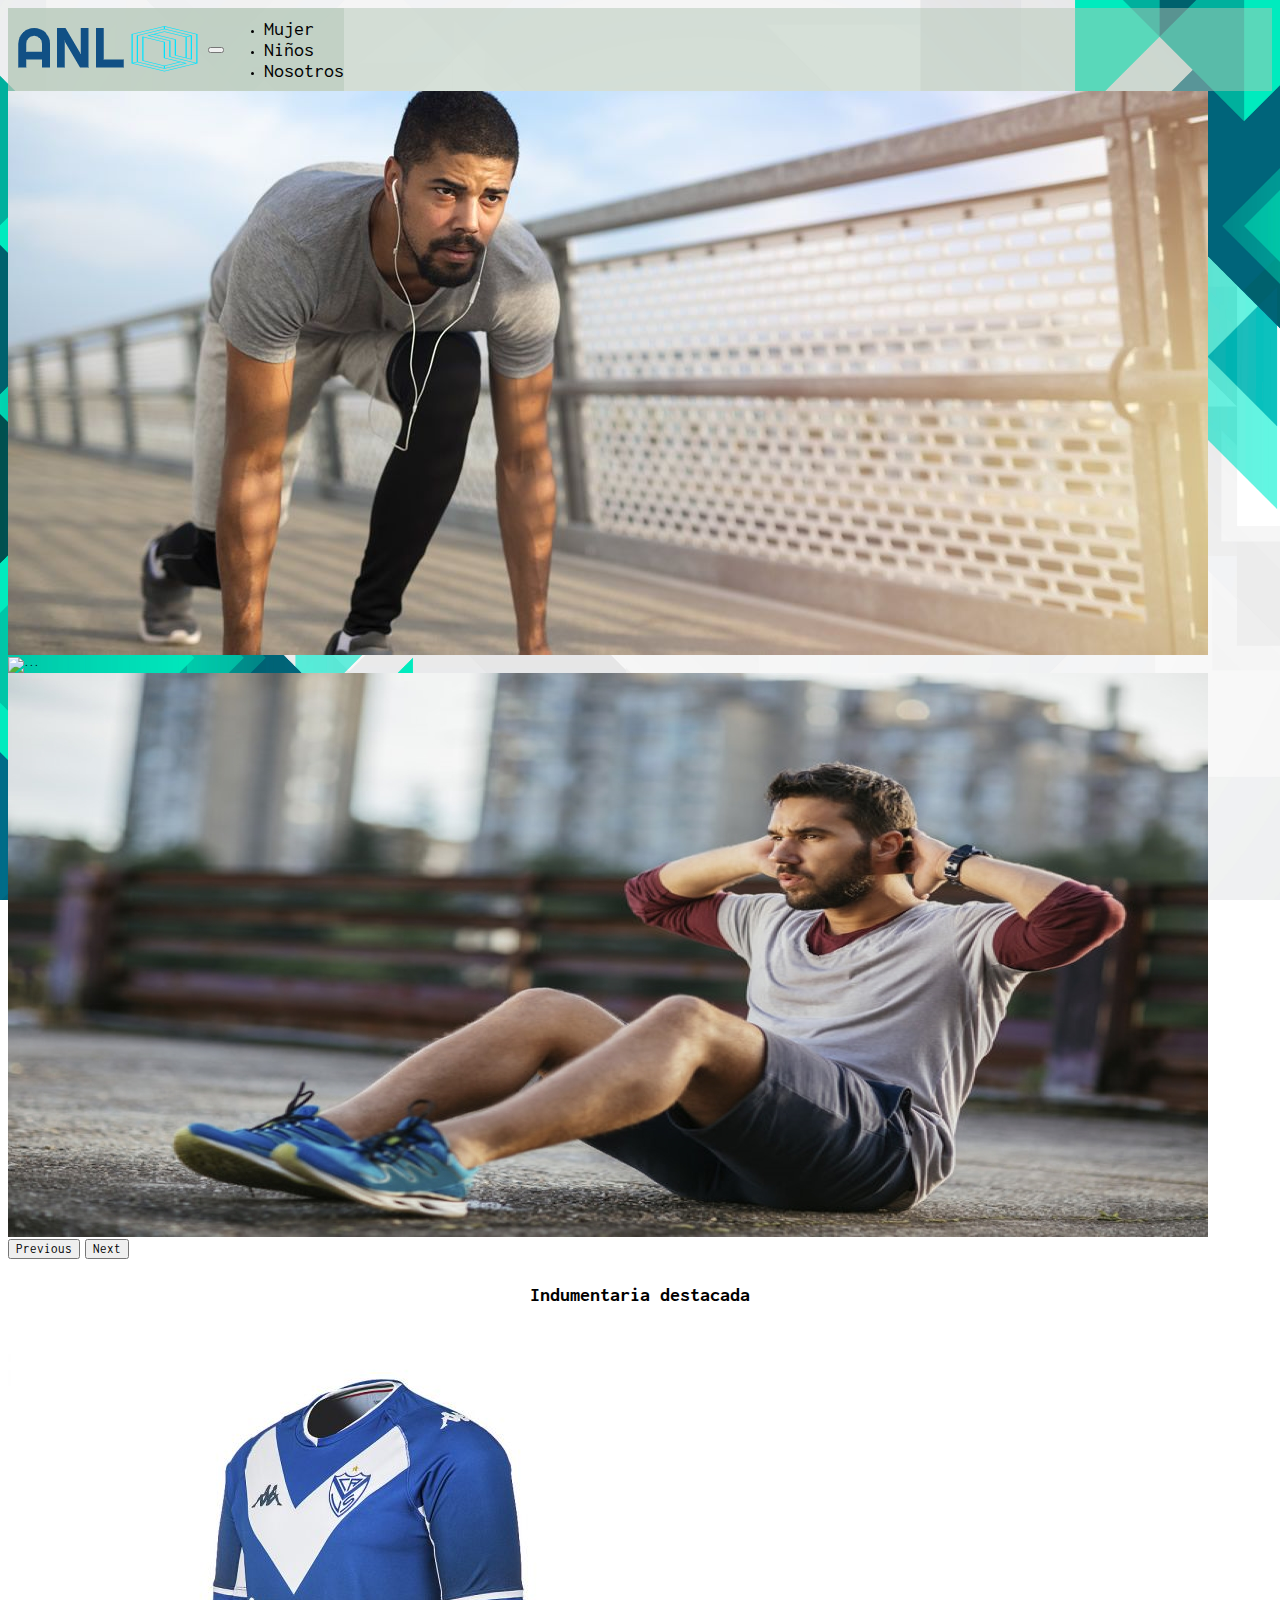
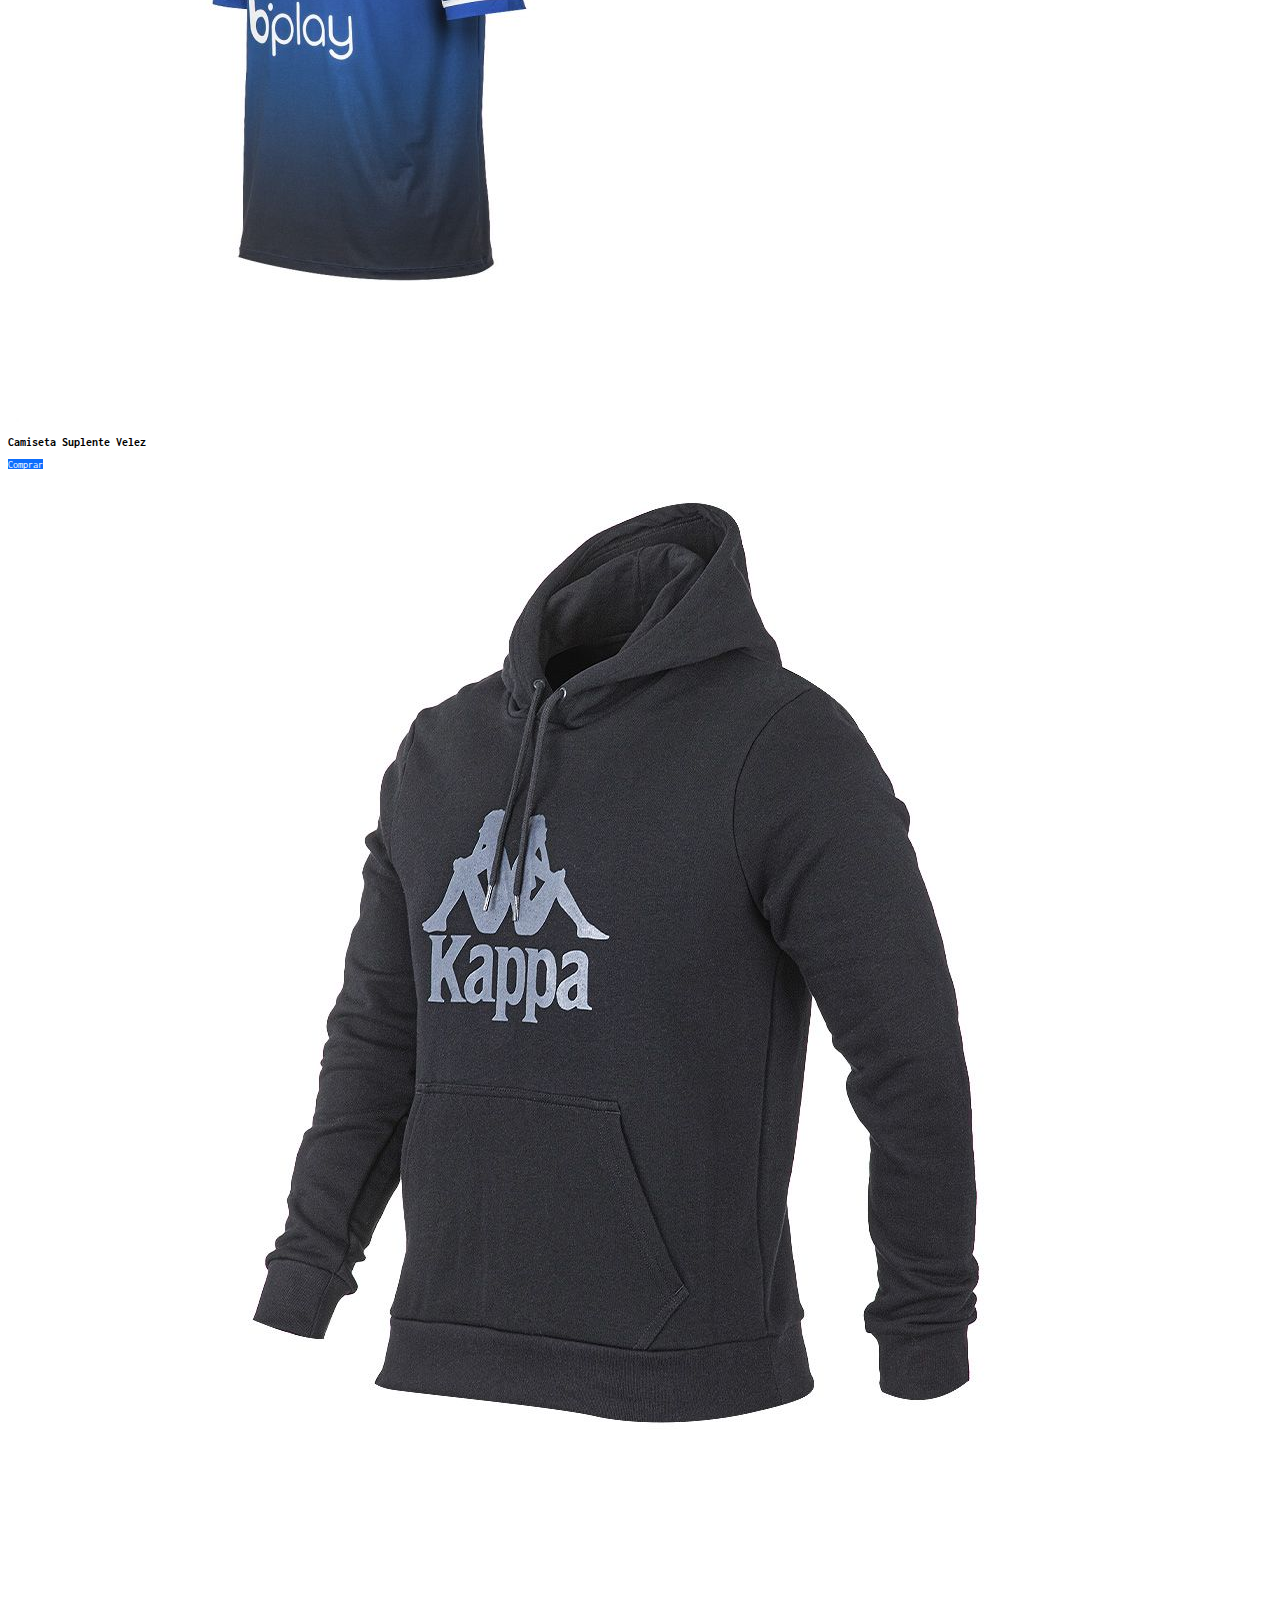
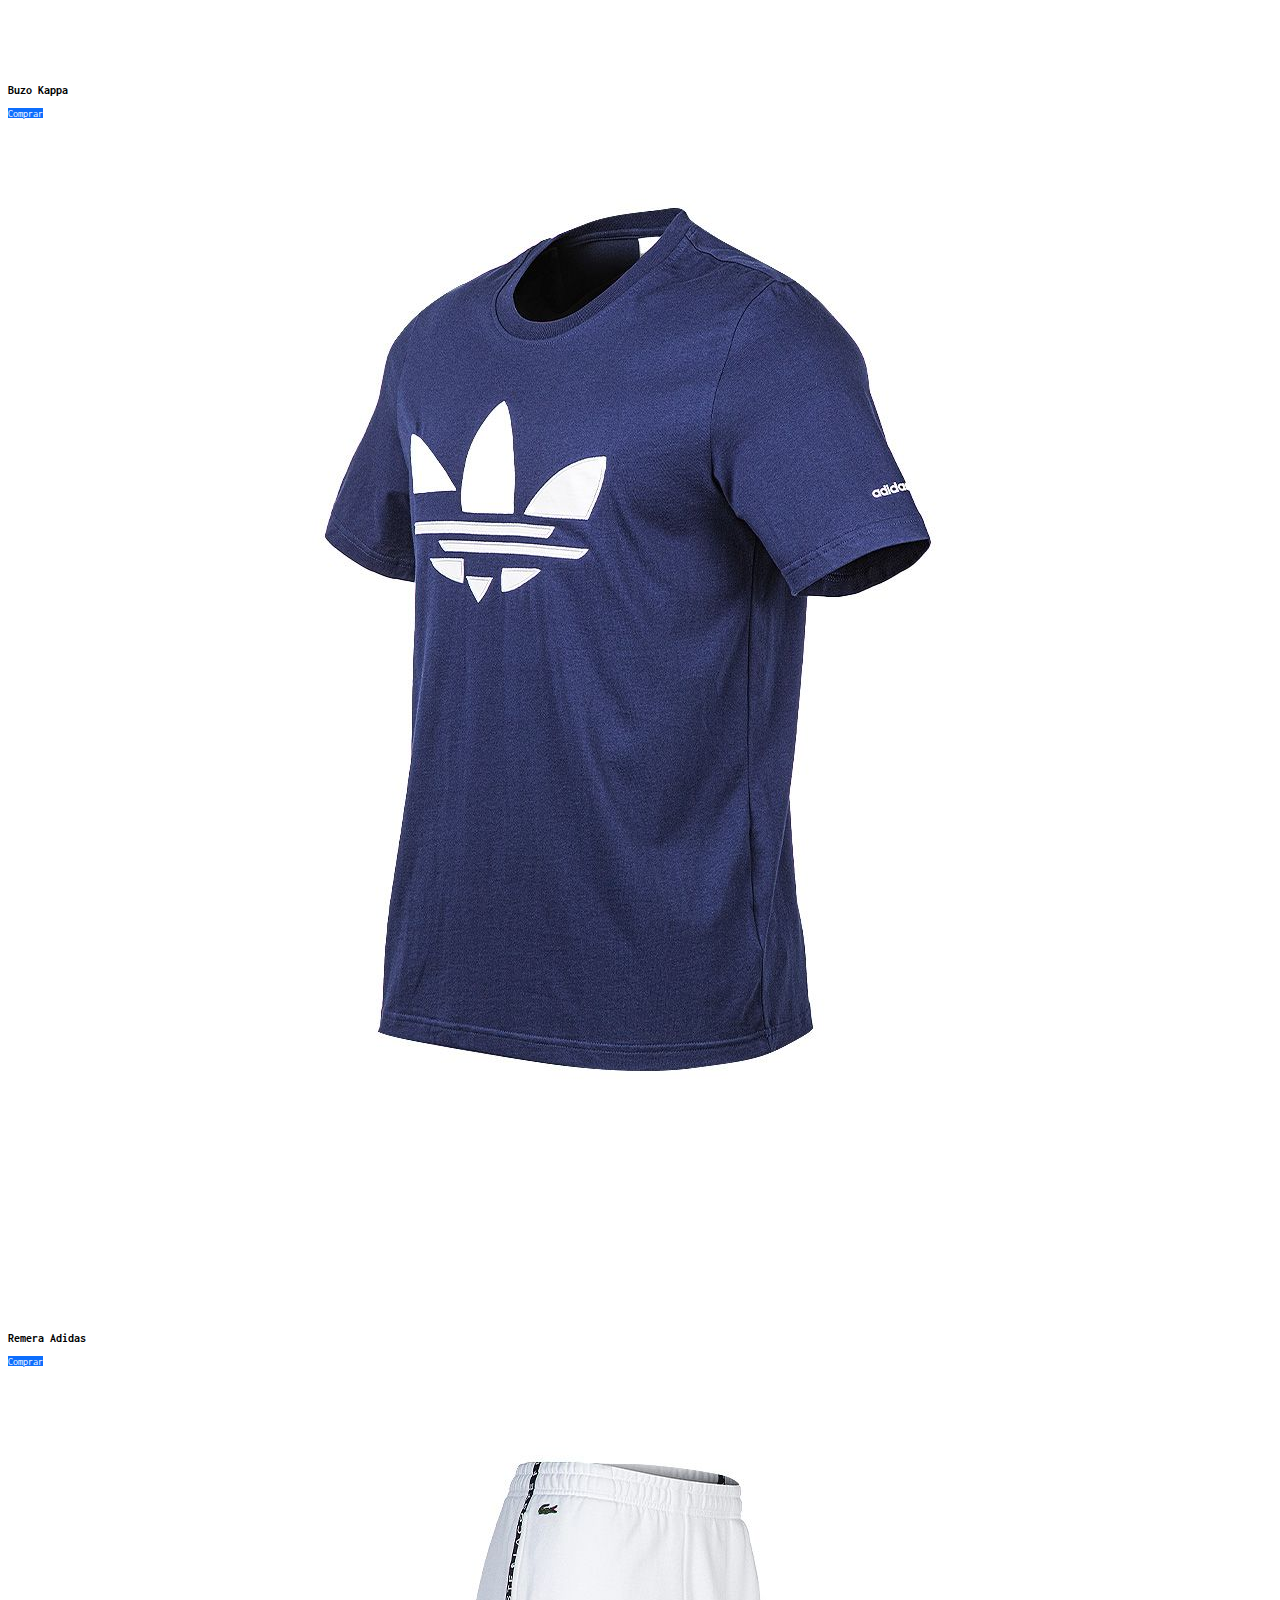
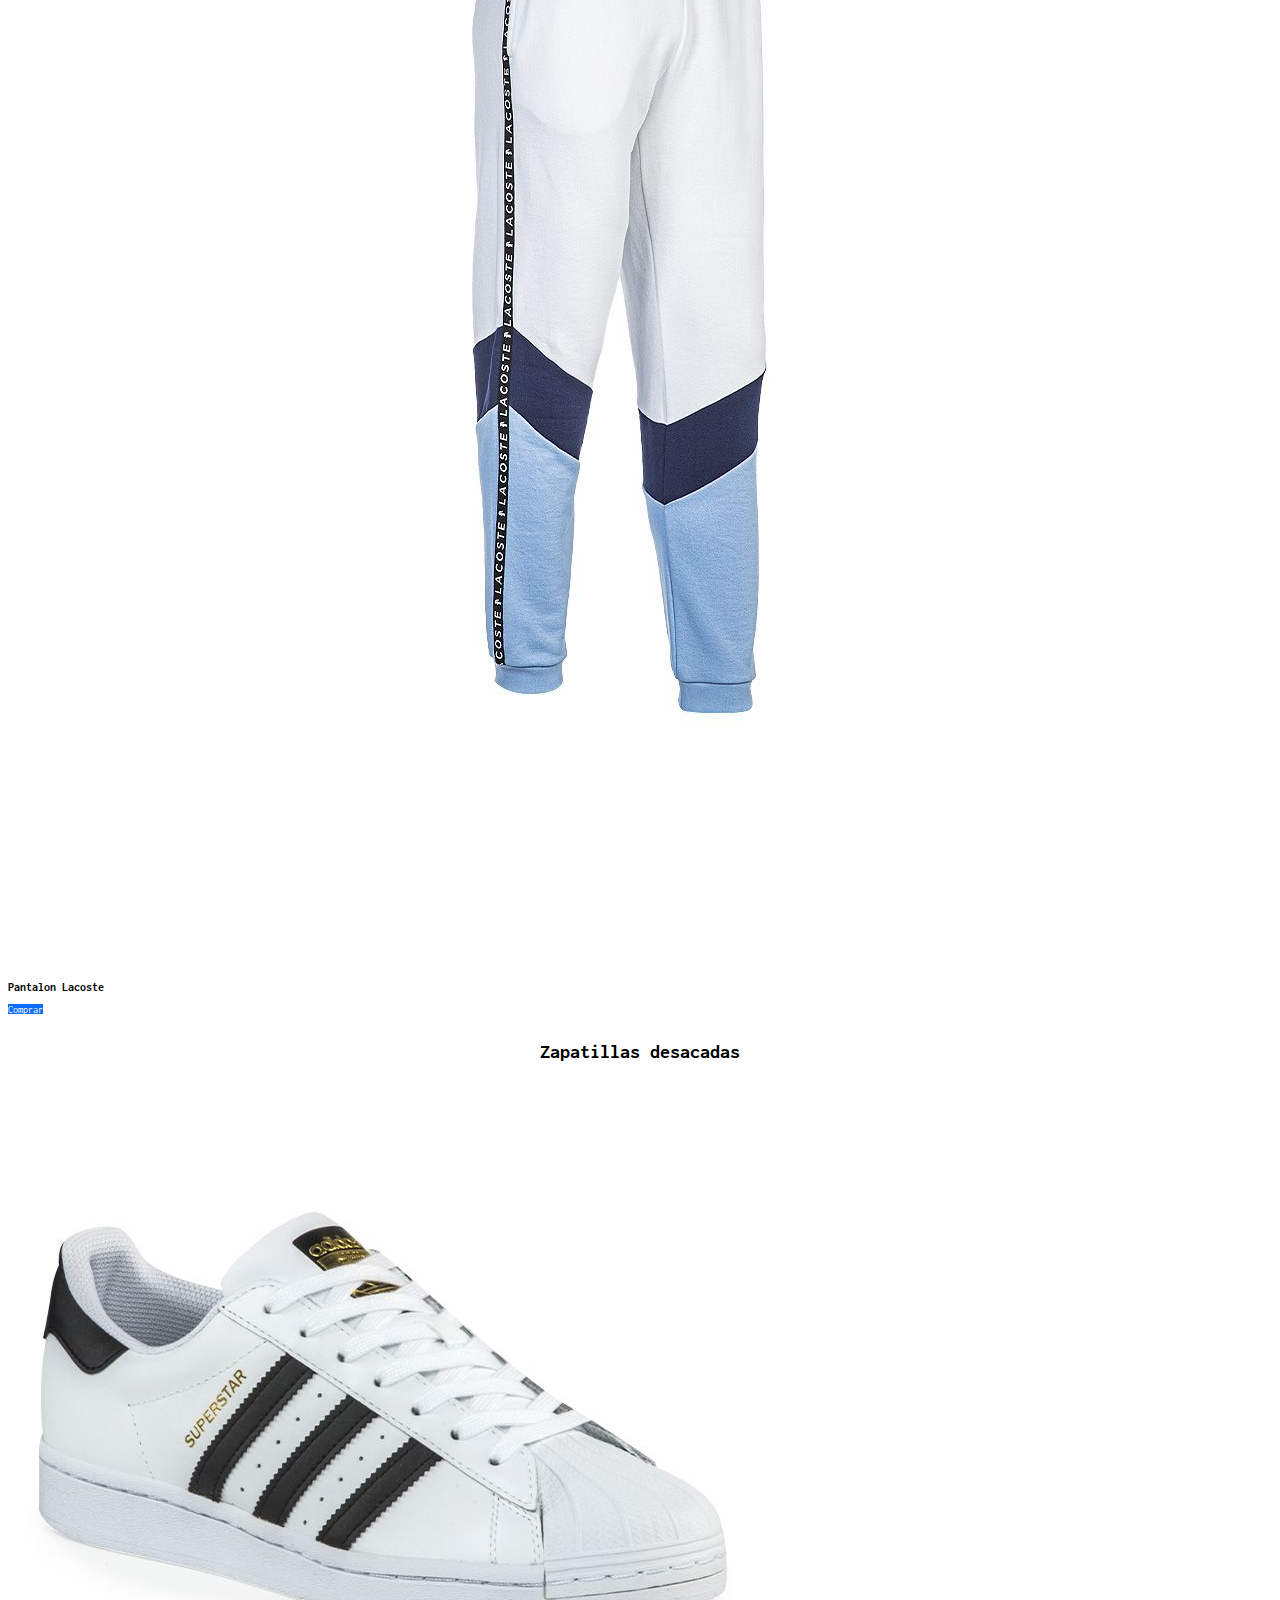
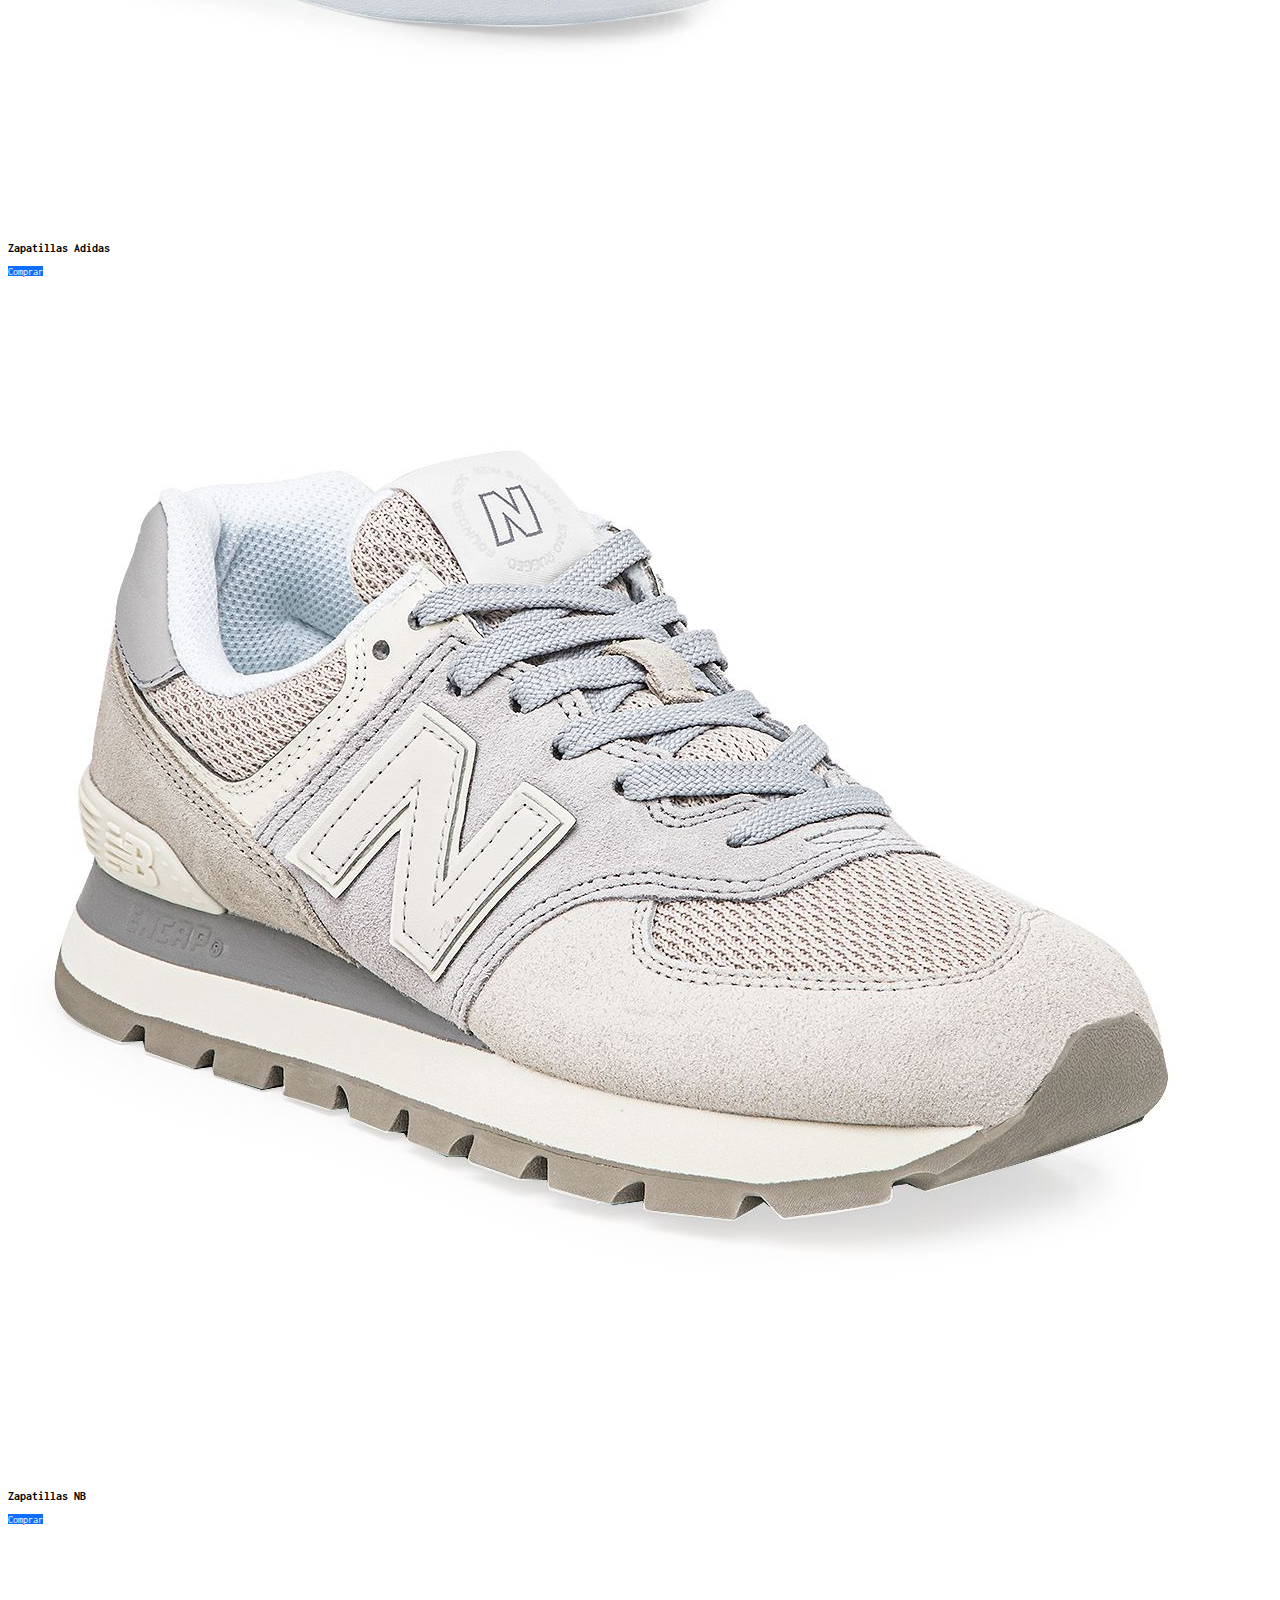
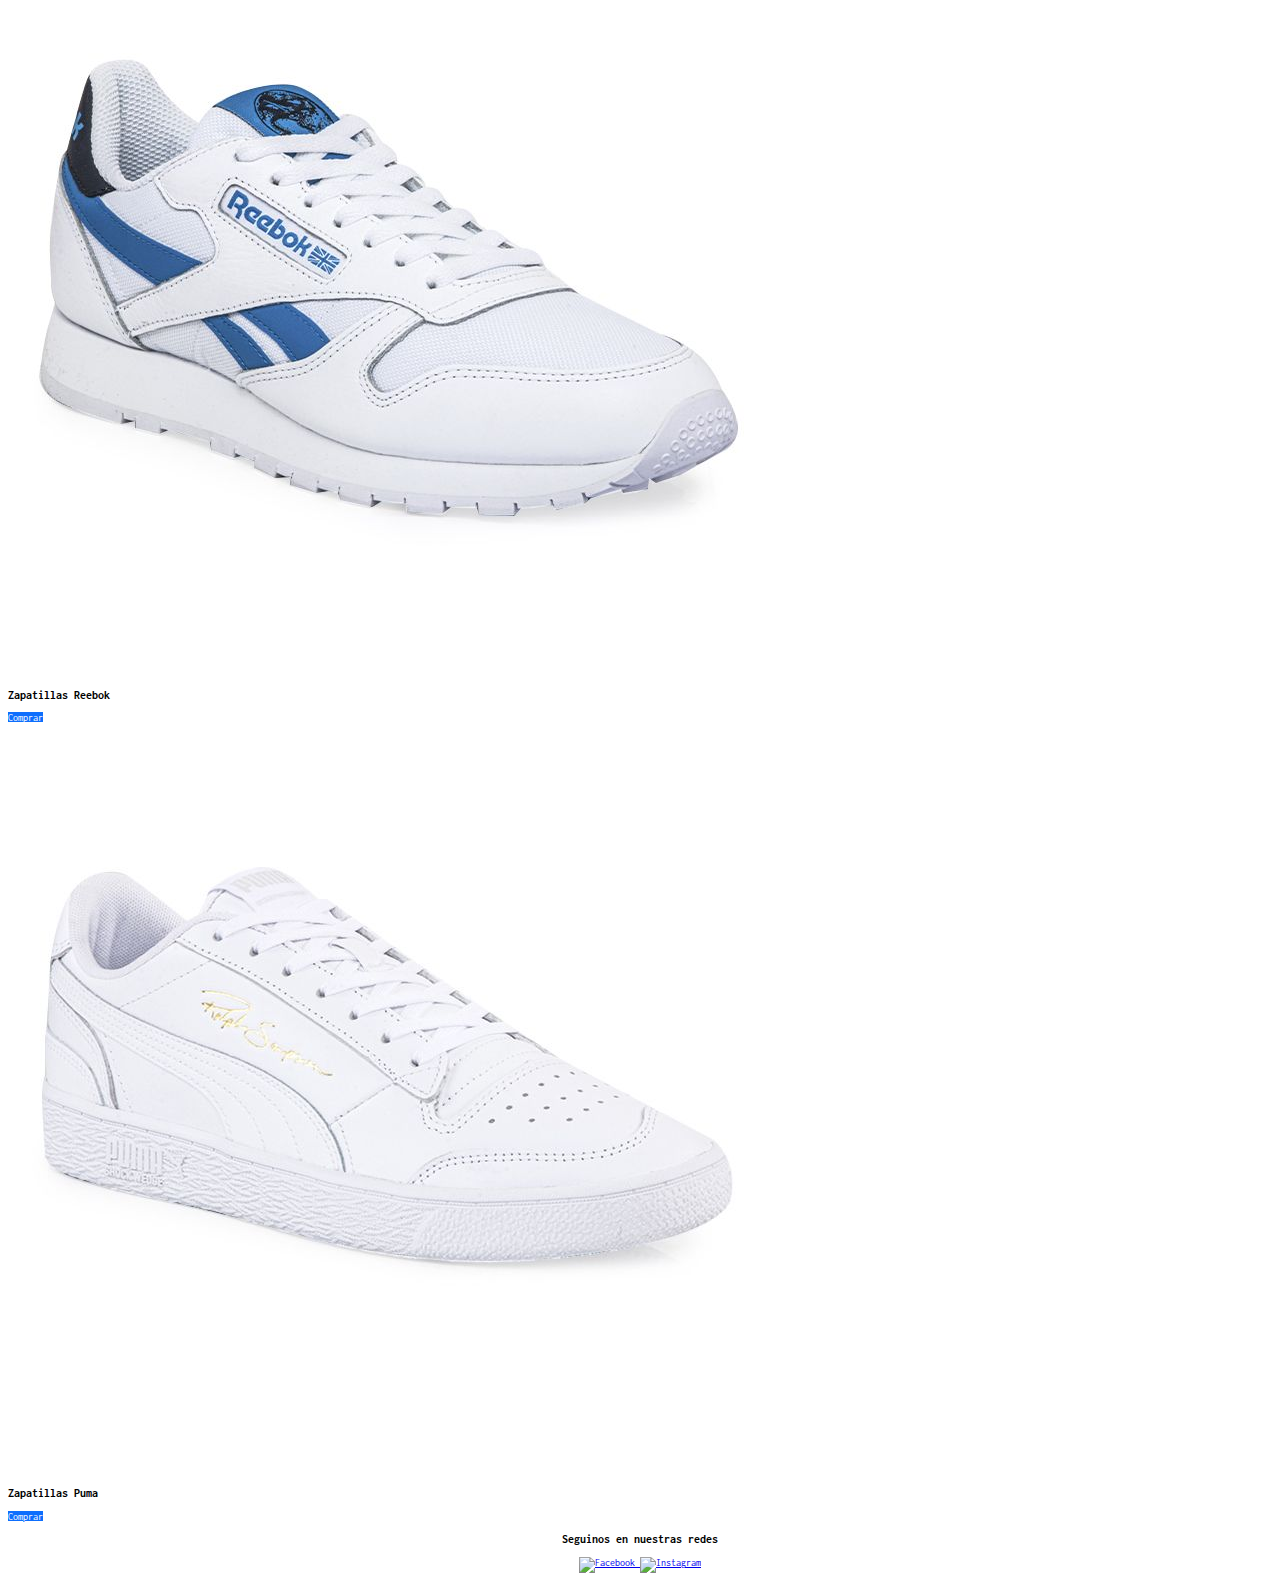
==== commit d8c4042a: "Modificacion secciones" ====
--- a/hombre.html
+++ b/hombre.html
@@ -4,14 +4,15 @@
     <meta charset="UTF-8">
     <meta http-equiv="X-UA-Compatible" content="IE=edge">
     <meta name="viewport" content="width=device-width, initial-scale=1.0">
-    <link rel="stylesheet" href="style2.css">
     <link href="https://cdn.jsdelivr.net/npm/bootstrap@5.2.0/dist/css/bootstrap.min.css" rel="stylesheet" integrity="sha384-gH2yIJqKdNHPEq0n4Mqa/HGKIhSkIHeL5AyhkYV8i59U5AR6csBvApHHNl/vI1Bx" crossorigin="anonymous">
     <link rel="stylesheet" href="https://cdnjs.cloudflare.com/ajax/libs/animate.css/4.1.1/animate.min.css">
     <link rel="stylesheet" href="css/animate.css">
+    <link rel="stylesheet" href="style2.css">
     <title>ANL</title>
 </head>
 <body>
     <div class="contenedorh">
+      
         <nav class="navbar navbar-expand-lg cajah1" id="botones">
             <div class="container-fluid" id="botones">
               <a class="navbar-brand" href="index.html">
@@ -68,7 +69,7 @@
                 <img src="IMG/Ropa Hombre/indumentaria1.jpg" class="card-img-top" alt="...">
                 <div class="card-body">
                   <h3 class="card-title">Camiseta Suplente Velez</h3>
-                  <a href="#" class="btn btn-primary">Comprar</a>
+                  <a href="#" class="btn bg-blue">Comprar</a>
                 </div>
               </div>
         </article>
@@ -77,7 +78,7 @@
                     <img src="IMG/Ropa Hombre/indumentaria2.jpg" class="card-img-top" alt="...">
                     <div class="card-body">
                       <h3 class="card-title">Buzo Kappa</h3>
-                      <a href="#" class="btn btn-primary">Comprar</a>
+                      <a href="#" class="btn bg-blue">Comprar</a>
                     </div>
                   </div>
             </article>
@@ -87,7 +88,7 @@
                     <img src="IMG/Ropa Hombre/indumentaria3.jpg" class="card-img-top" alt="...">
                     <div class="card-body">
                       <h3 class="card-title">Remera Adidas</h3>
-                      <a href="#" class="btn btn-primary">Comprar</a>
+                      <a href="#" class="btn bg-blue">Comprar</a>
                     </div>
                   </div>
             </article>
@@ -97,7 +98,7 @@
                     <img src="IMG/Ropa Hombre/indumentaria4.jpg" class="card-img-top" alt="...">
                     <div class="card-body">
                       <h3 class="card-title">Pantalon Lacoste</h3>
-                      <a href="#" class="btn btn-primary">Comprar</a>
+                      <a href="#" class="btn bg-blue">Comprar</a>
                     </div>
                   </div>
             </article>
@@ -112,7 +113,7 @@
                     <img src="IMG/Ropa Hombre/zapatillas1.jpg" class="card-img-top" alt="...">
                     <div class="card-body">
                       <h3 class="card-title">Zapatillas Adidas</h3>
-                      <a href="#" class="btn btn-primary">Comprar</a>
+                      <a href="#" class="btn bg-blue">Comprar</a>
                     </div>
                   </div>
             </article>
@@ -121,7 +122,7 @@
                         <img src="IMG/Ropa Hombre/zapatillas2.jpg" class="card-img-top" alt="...">
                         <div class="card-body">
                           <h3 class="card-title">Zapatillas NB</h3>
-                          <a href="#" class="btn btn-primary">Comprar</a>
+                          <a href="#" class="btn bg-blue">Comprar</a>
                         </div>
                       </div>
                 </article>
@@ -131,7 +132,7 @@
                         <img src="IMG/Ropa Hombre/zapatillas3.jpg" class="card-img-top" alt="...">
                         <div class="card-body">
                           <h3 class="card-title">Zapatillas Reebok</h3>
-                          <a href="#" class="btn btn-primary">Comprar</a>
+                          <a href="#" class="btn bg-blue">Comprar</a>
                         </div>
                       </div>
                 </article>
@@ -141,7 +142,7 @@
                         <img src="IMG/Ropa Hombre/zapatillas4.jpg" class="card-img-top" alt="...">
                         <div class="card-body">
                           <h3 class="card-title">Zapatillas Puma</h3>
-                          <a href="#" class="btn btn-primary">Comprar</a>
+                          <a href="#" class="btn bg-blue">Comprar</a>
                         </div>
                       </div>
                 </article>
--- a/style2.css
+++ b/style2.css
@@ -1,7 +1,7 @@
-@import url('https://fonts.googleapis.com/css2?family=Inconsolata:wght@300&display=swap');
+@import url('https://fonts.googleapis.com/css2?family=Inconsolata:wght@300;400&display=swap');
 
 * {
-    font-family:'Inconsolata', monospace;
+    font-family: 'Inconsolata', monospace;
     
 }
 
@@ -18,7 +18,30 @@
     
 }
 
-
+.bg-pink{
+    background-color: rgb(226, 43, 165);
+    color: white;
+
+}
+
+
+.bg-blue{
+    background-color: #0d6efd;
+    color: white;
+
+}
+
+
+.bg-gris{
+    background-color: rgba(128, 128, 128, 0.582);
+
+}
+
+
+.bg-verde{
+    background-color: #0dfd99;
+
+}
 
 
 h2{
@@ -47,7 +70,7 @@
 
 
 #botones ul li a:hover{
-    color: rgb(177, 206, 14);
+    color: rgb(14, 206, 174);
     font-weight: 400;
 }
 
@@ -64,32 +87,7 @@
     
 }
 
-.catalogo{
-    display: flex;
-	justify-content: space-between;
-    text-align: center;
-    font-size: 2rem;
-    margin-top:2%;
-}
-
-.catalogo figure{
-    text-align: center;
-    width:30% ;
-    
-}
-
-.catalogo figure img{
-    border-radius: 5px;
-    width: 60%;
-    height: 80%;
-}
-
-figcaption{
-    color: rgb(0, 0, 0,);
-    background-color: rgba(128, 128, 128, 40%);
-   
-   
-}
+
 
 .video{
    text-align: center;
@@ -156,6 +154,8 @@
 
 .caja5{
     grid-area:cont;
+    margin-top: 2%;
+    text-align: center;
     
    
 }
@@ -283,6 +283,7 @@
 
 .mujer2{
     grid-area:headerm ;
+    margin-top: 2%;
     
 }
 
@@ -365,11 +366,13 @@
 
 .cajah3{
     grid-area:s1 ;
+    margin-top: 2%;
 }
 
 
 .cajah4{
     grid-area:s2 ;
+    margin-top: 2%;
 }
 
 
@@ -379,4 +382,5 @@
 
 .cajah6{
     grid-area:pie ;
-}+}
+
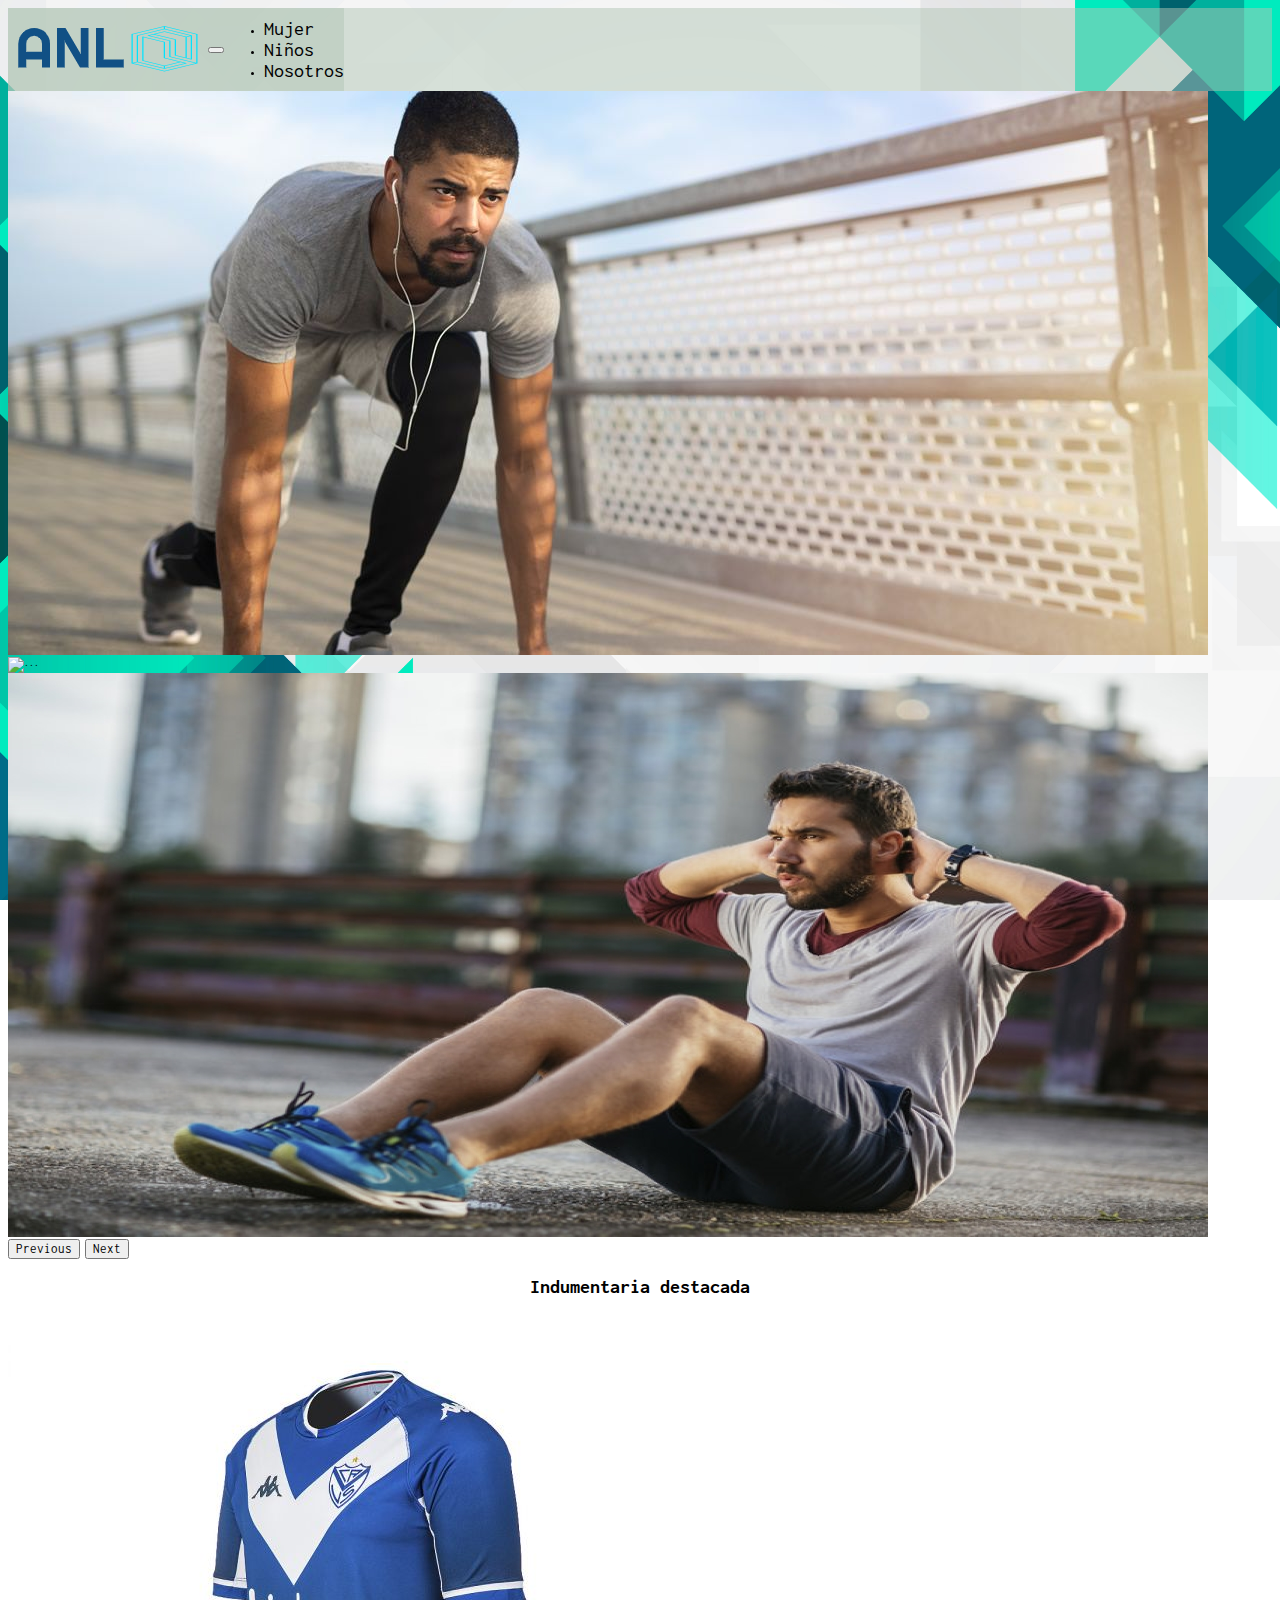
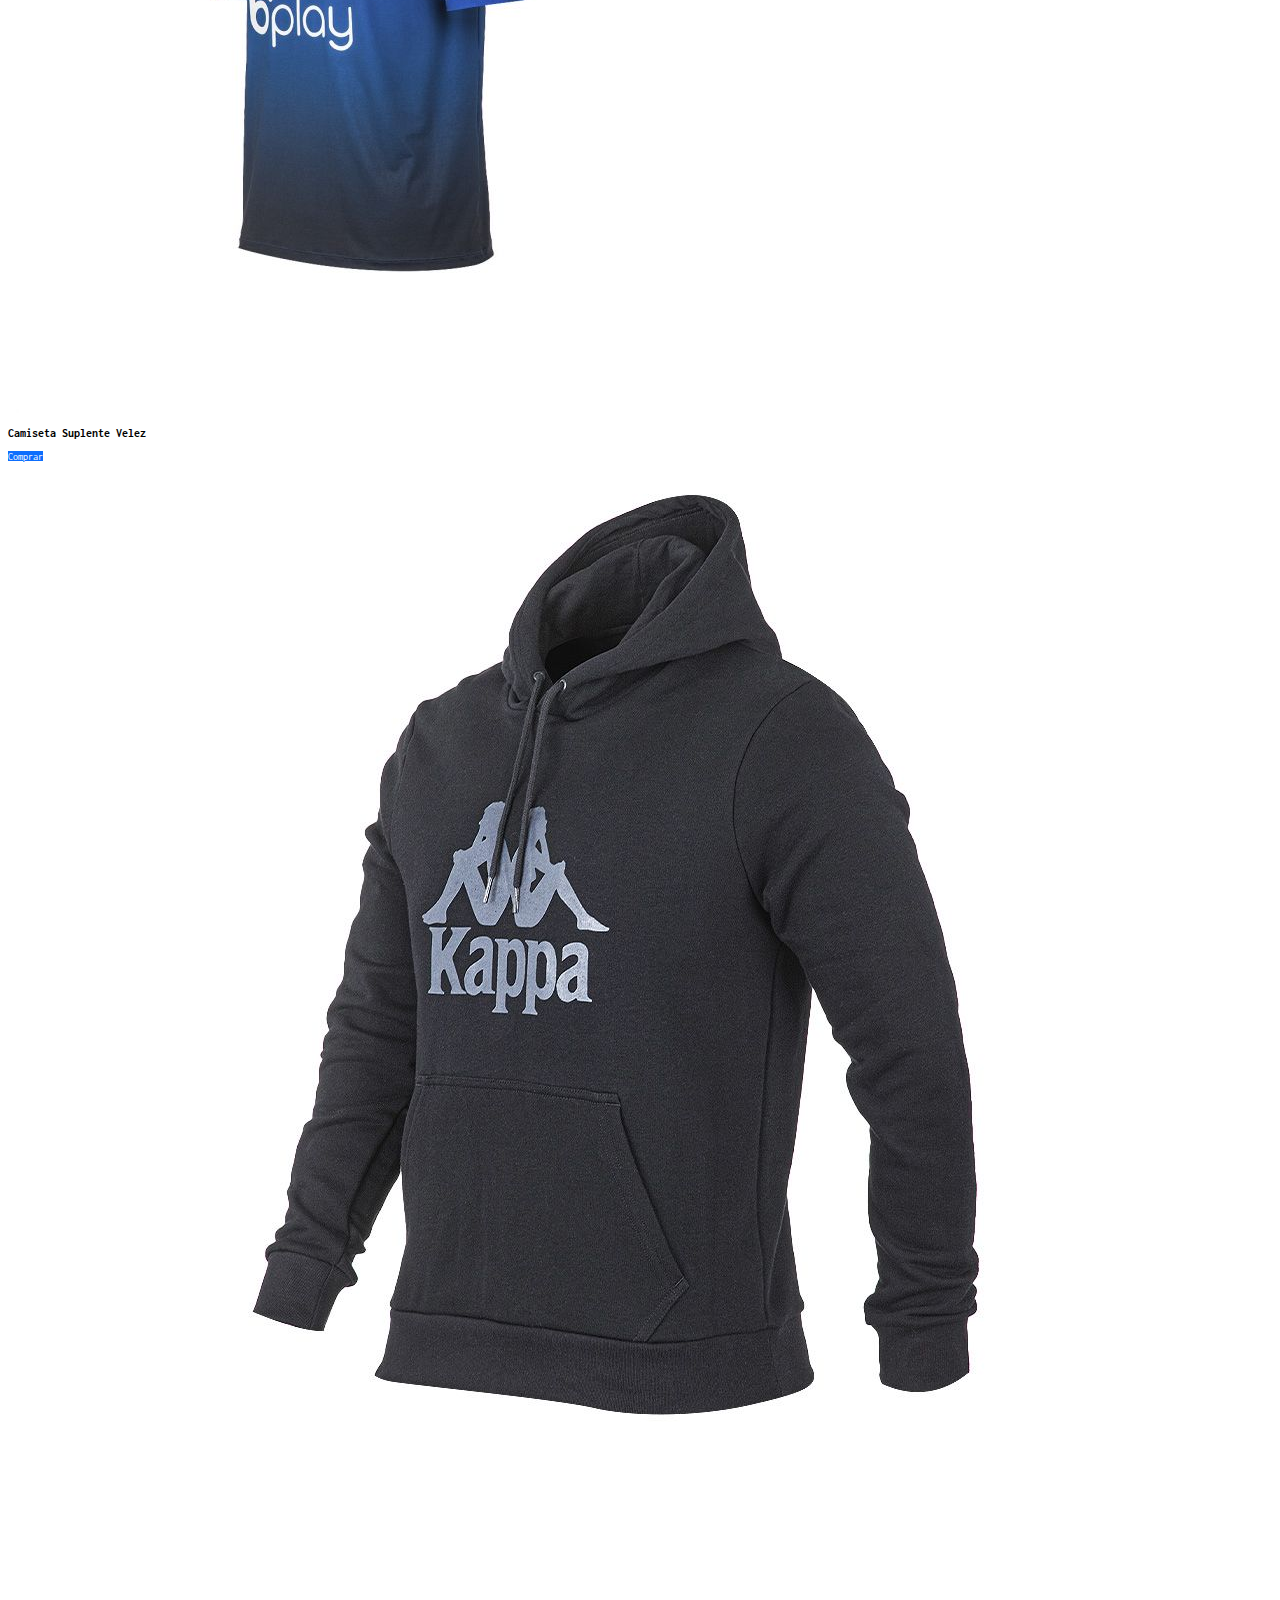
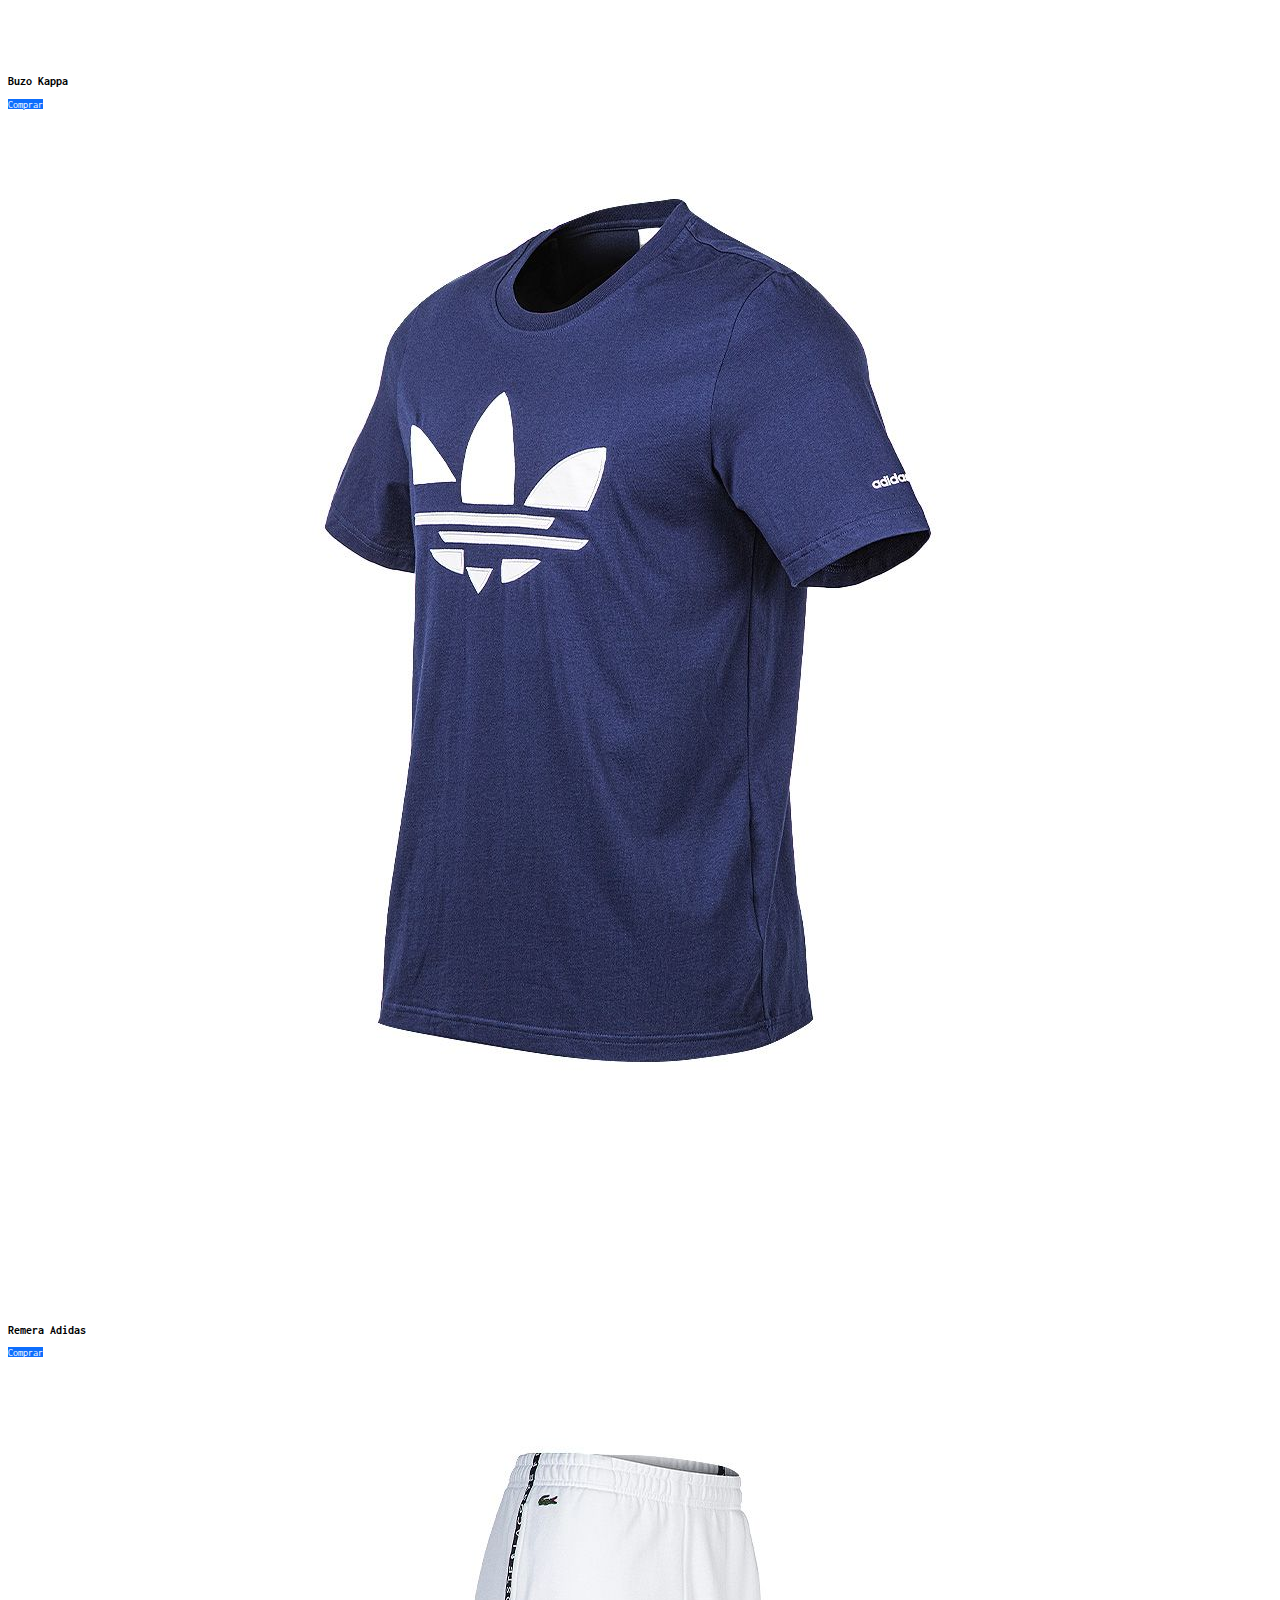
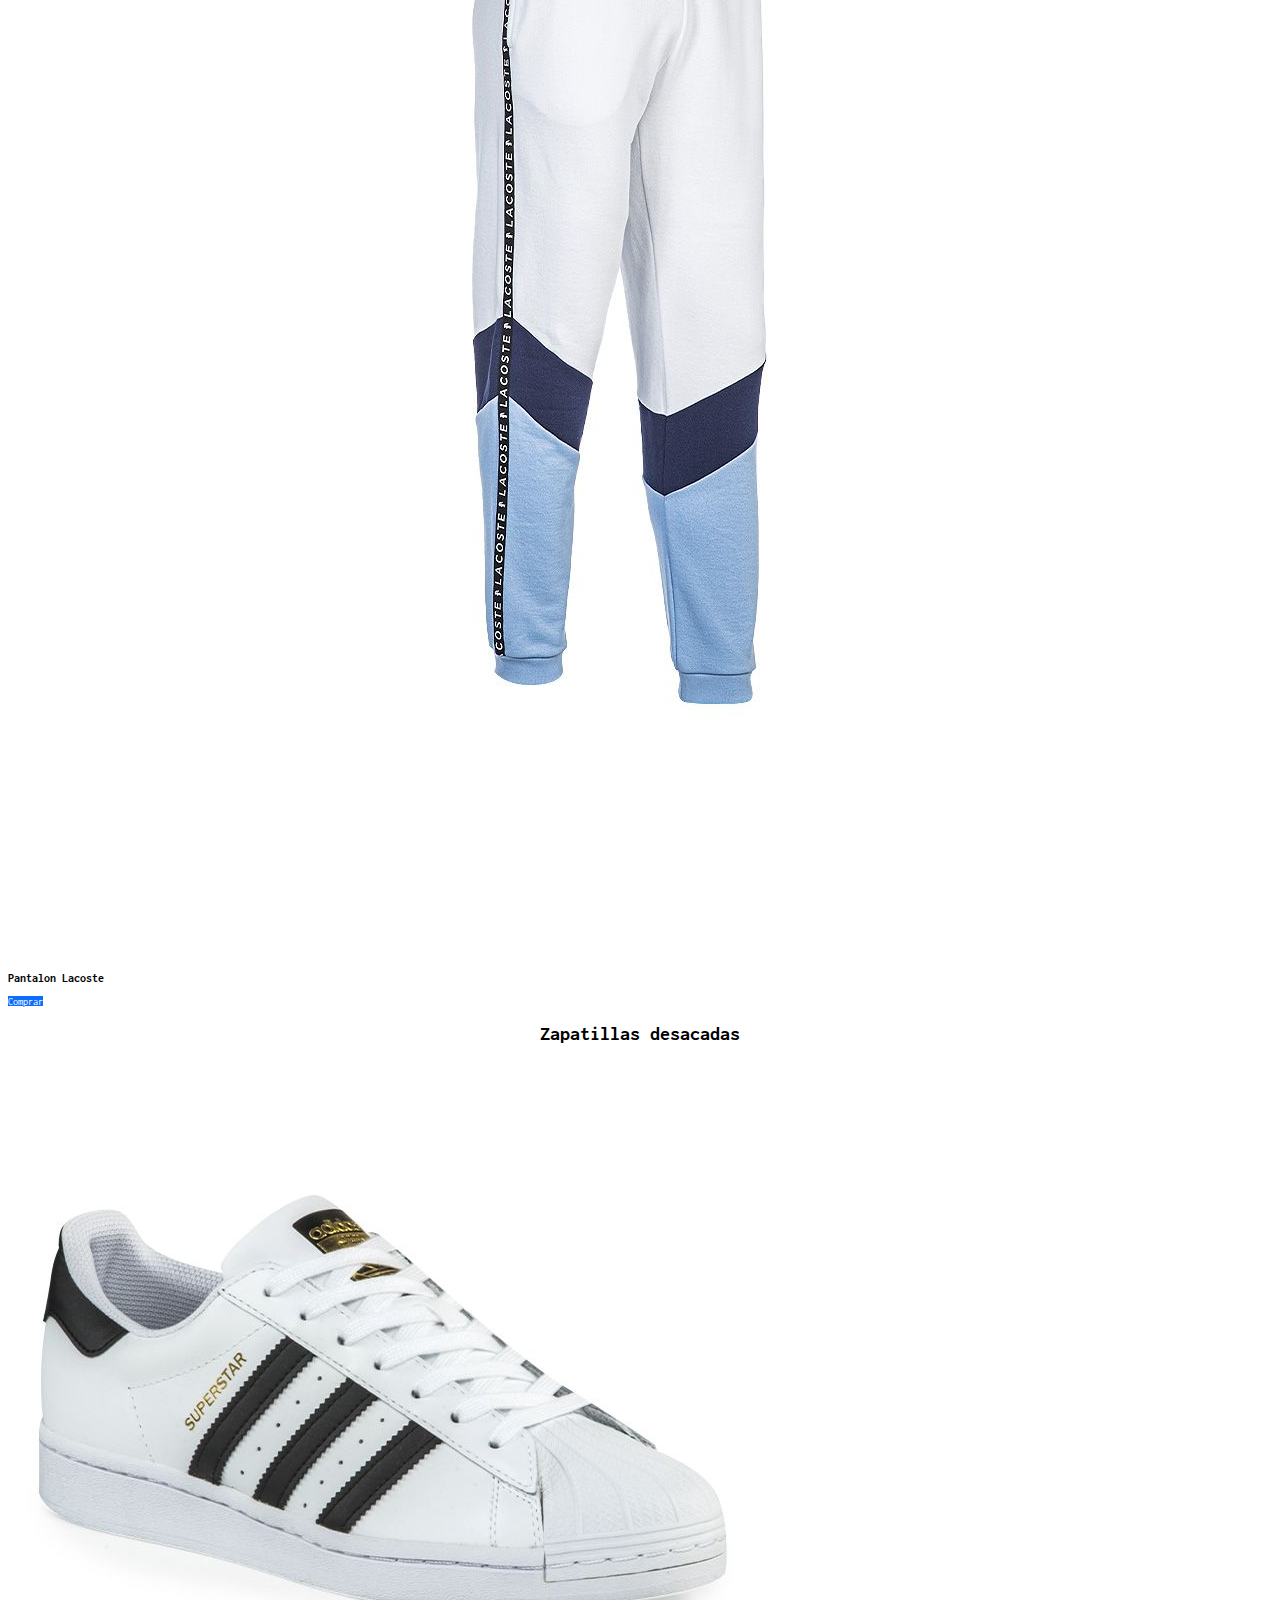
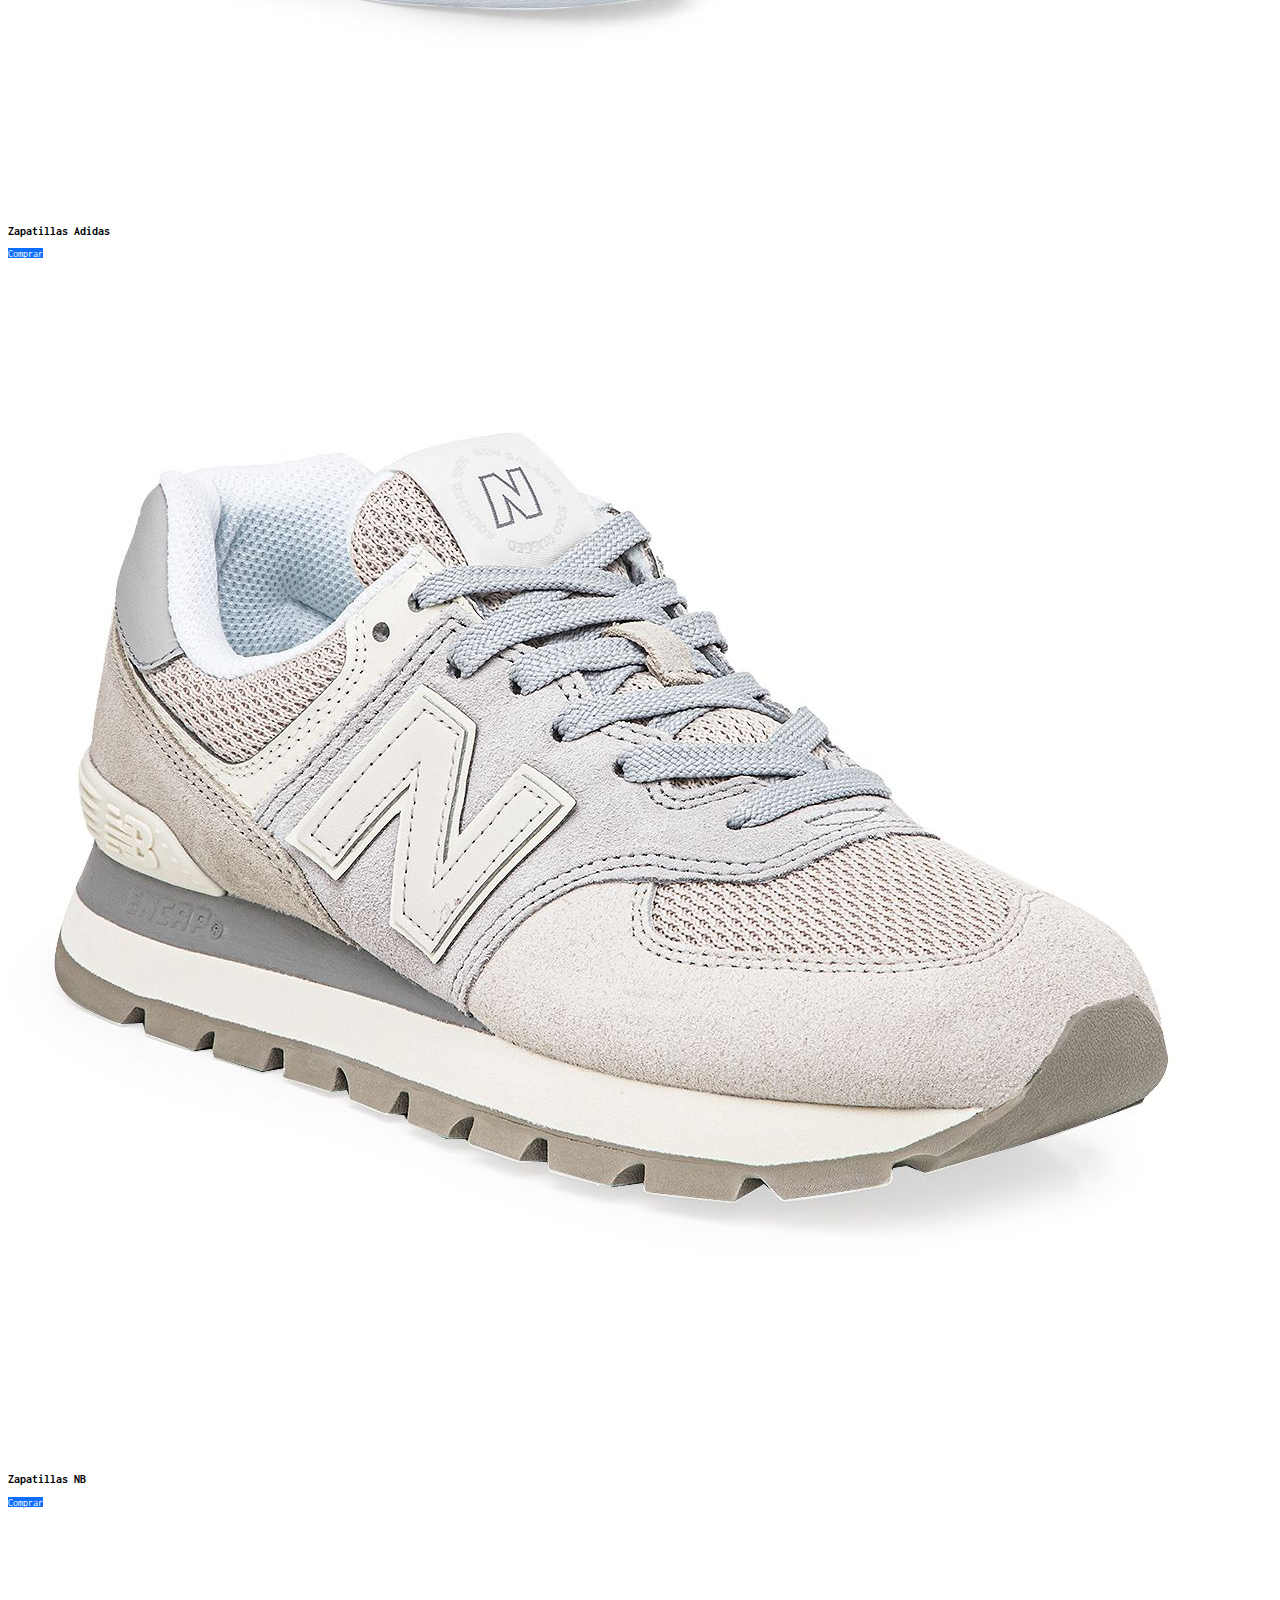
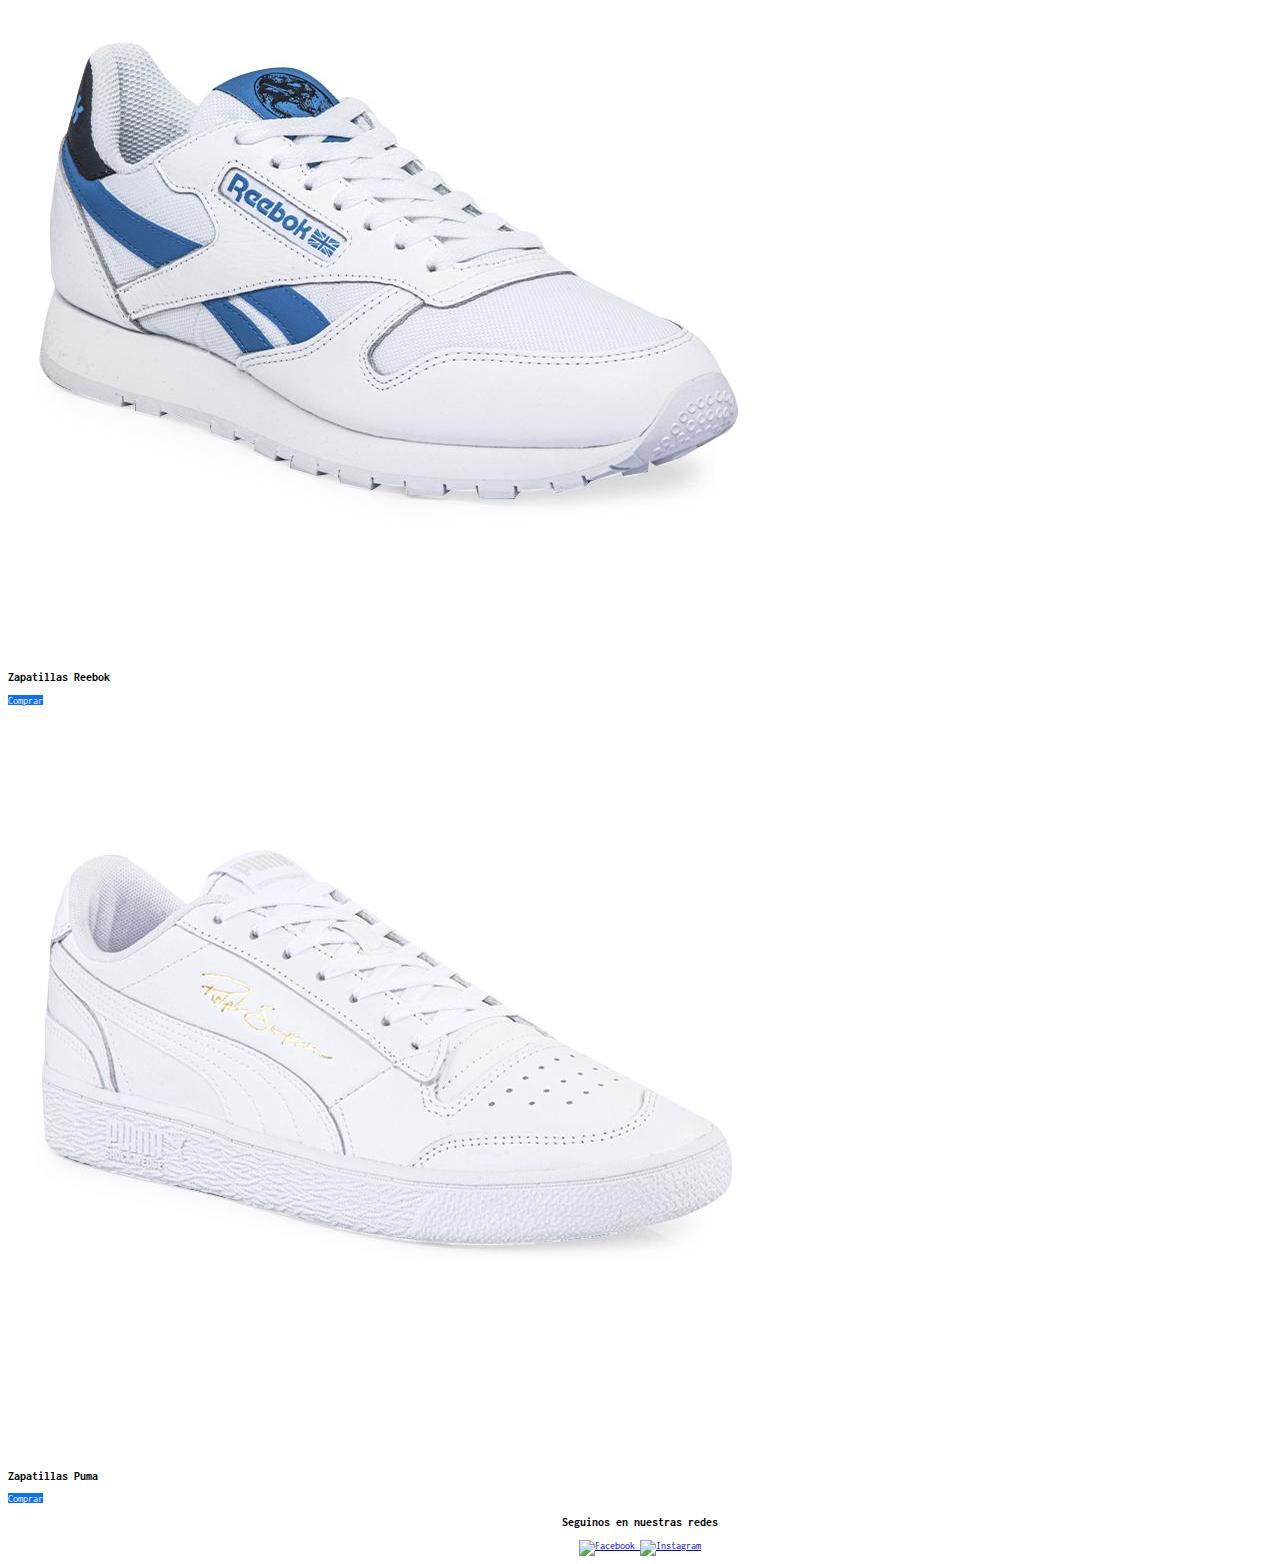
==== commit d3cfebd0: "se aplico sass al proyecto" ====
--- a/hombre.html
+++ b/hombre.html
@@ -7,7 +7,7 @@
     <link href="https://cdn.jsdelivr.net/npm/bootstrap@5.2.0/dist/css/bootstrap.min.css" rel="stylesheet" integrity="sha384-gH2yIJqKdNHPEq0n4Mqa/HGKIhSkIHeL5AyhkYV8i59U5AR6csBvApHHNl/vI1Bx" crossorigin="anonymous">
     <link rel="stylesheet" href="https://cdnjs.cloudflare.com/ajax/libs/animate.css/4.1.1/animate.min.css">
     <link rel="stylesheet" href="css/animate.css">
-    <link rel="stylesheet" href="style2.css">
+    <link rel="stylesheet" href="css/main.css">
     <title>ANL</title>
 </head>
 <body>
--- a/css/main.css
+++ b/css/main.css
@@ -0,0 +1,174 @@
+@import url("https://fonts.googleapis.com/css2?family=Inconsolata:wght@300;400&display=swap");
+* {
+  font-family: "Inconsolata", monospace;
+}
+
+html {
+  font-size: 62.5%;
+}
+
+body {
+  background-image: url(../IMG/back.jpg);
+  background-attachment: fixed;
+  overflow: auto;
+  background-size: cover;
+}
+
+h2 {
+  color: black;
+  text-align: center;
+  font-size: 2rem;
+}
+
+.encabezado {
+  text-align: center;
+  width: 100%;
+}
+.encabezado img {
+  border-radius: 5px;
+  height: 80%;
+  width: 100%;
+}
+
+footer {
+  text-align: center;
+}
+
+.text-center {
+  text-align: center;
+}
+
+#botones {
+  display: flex;
+  justify-content: space-between;
+  align-items: center;
+  background-color: rgba(178, 197, 182, 0.5);
+}
+#botones ul li a {
+  font-size: 2rem;
+  text-decoration: none;
+  color: black;
+}
+#botones ul li a:hover {
+  color: blue;
+  font-weight: 400;
+}
+
+.bg-pink {
+  background-color: rgb(226, 43, 165);
+  color: white;
+}
+
+.bg-blue {
+  background-color: #0d6efd;
+  color: white;
+}
+
+.bg-gris {
+  background-color: rgba(128, 128, 128, 0.582);
+}
+
+.bg-verde {
+  background-color: #0dfd99;
+}
+
+.video {
+  text-align: center;
+  display: flex;
+  justify-content: center;
+}
+
+.parrafovideo {
+  font-size: 2rem;
+  width: auto;
+}
+
+.contenedor {
+  display: grid;
+  width: 99%;
+  grid-template-columns: repeat(3, 1fr);
+  grid-template-rows: repeat(4, auto);
+  align-items: center;
+  grid-template-areas: "nav nav nav " "video cabecera cabecera" "s1 s1 s1" "cont pie pie";
+}
+
+.caja1 {
+  grid-area: nav;
+}
+
+.caja2 {
+  grid-area: cabecera;
+  margin-top: 5%;
+}
+
+.caja3 {
+  grid-area: s1;
+  margin-top: 5%;
+}
+
+.caja4 {
+  grid-area: video;
+  padding: 10%;
+}
+
+.caja5 {
+  grid-area: cont;
+  margin-top: 2%;
+  text-align: center;
+}
+
+.caja6 {
+  grid-area: pie;
+}
+
+@media all and (max-width: 768px) {
+  .contenedor {
+    grid-template-columns: 1fr;
+    grid-template-rows: auto;
+    align-items: center;
+    grid-template-areas: "nav" "cabecera" "video" "s1" "cont" "pie";
+  }
+}
+.containerm {
+  display: grid;
+  width: 99%;
+  grid-template-columns: repeat(3, auto);
+  grid-template-rows: repeat(5, auto);
+  align-items: center;
+  grid-template-areas: "navm navm navm" "contm contm headerm" "zapam zapam zapam" "indum indum indum" "piem piem piem";
+}
+
+.mujer1 {
+  grid-area: navm;
+}
+
+.mujer2 {
+  grid-area: headerm;
+  margin-top: 2%;
+}
+
+.mujer3 {
+  grid-area: zapam;
+}
+
+.mujer4 {
+  grid-area: indum;
+}
+
+.mujer5 {
+  grid-area: contm;
+  text-align: center;
+}
+
+.mujer6 {
+  grid-area: piem;
+}
+
+@media all and (max-width: 768px) {
+  .containerm {
+    grid-template-columns: 1fr;
+    grid-template-rows: auto;
+    align-items: center;
+    grid-template-areas: "navm" "headerm" "zapam" "indum" "contm" "piem";
+  }
+}/*# sourceMappingURL=main.css.map */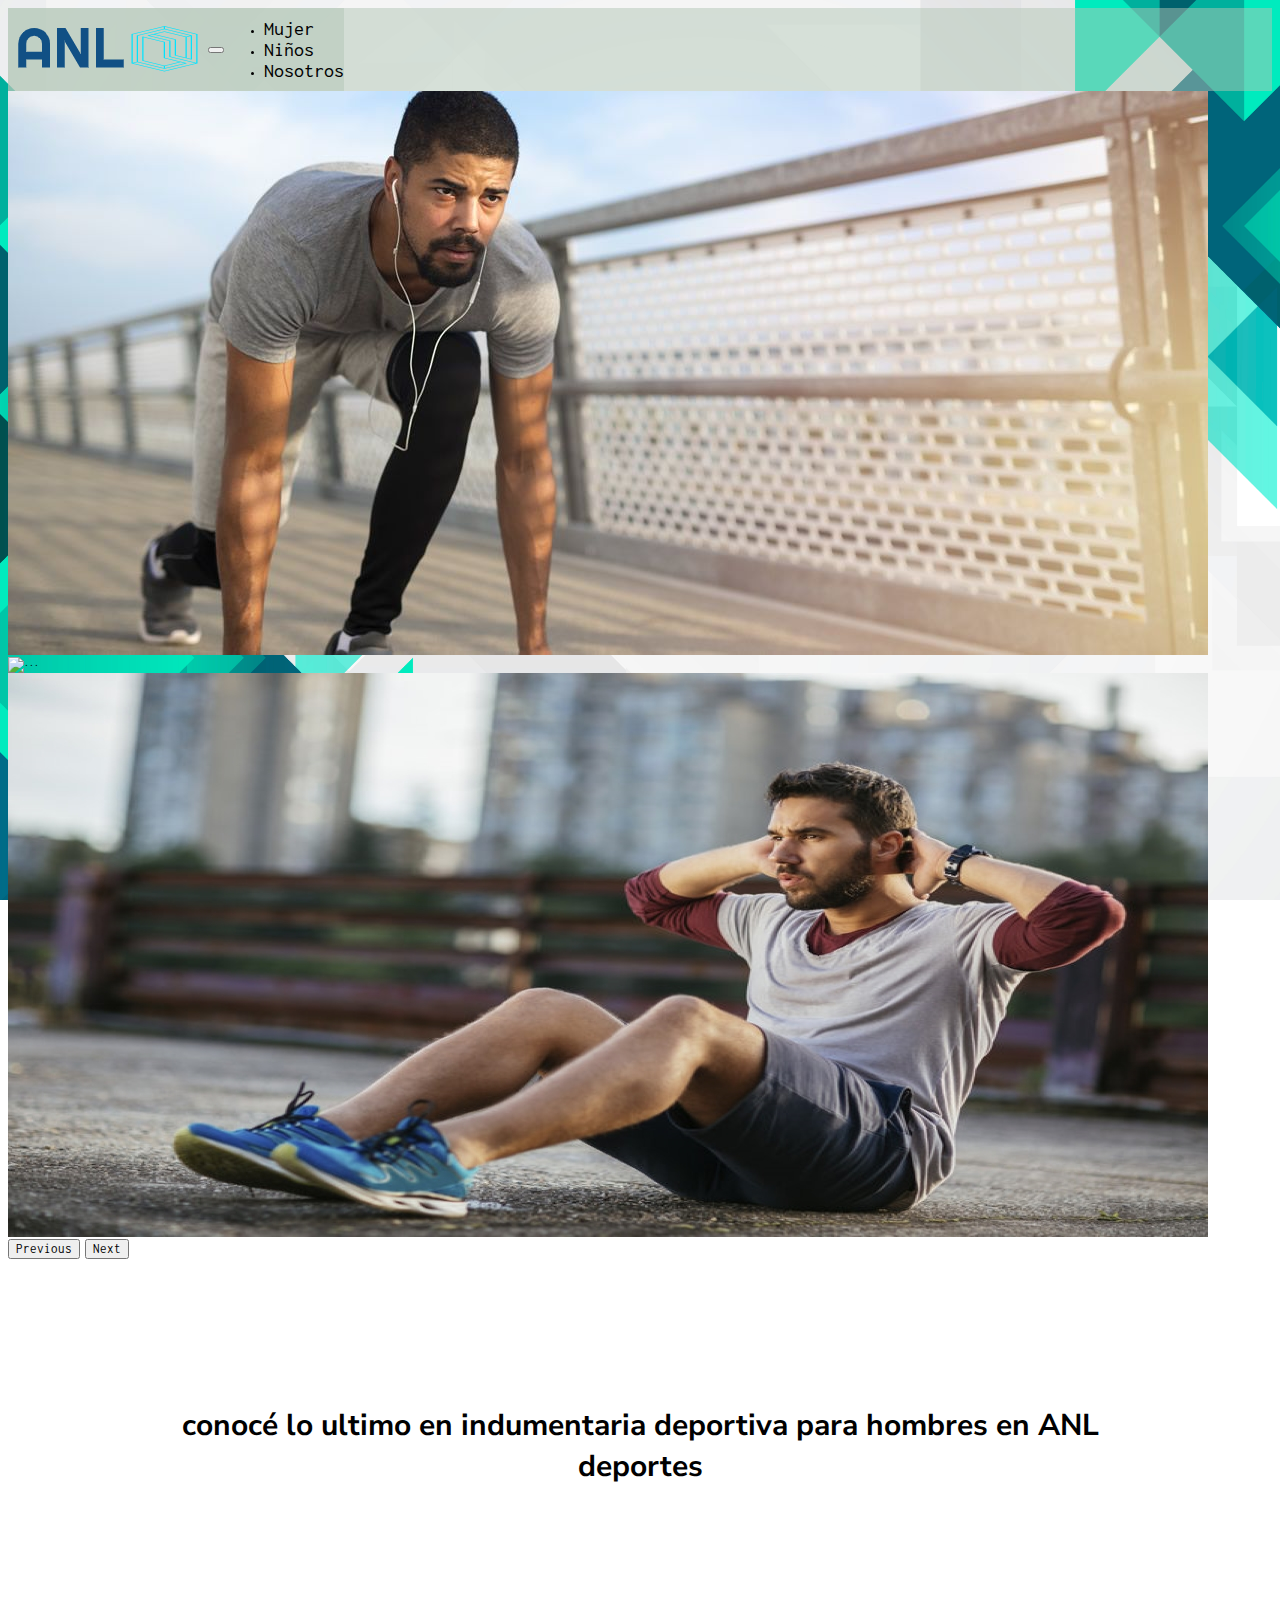
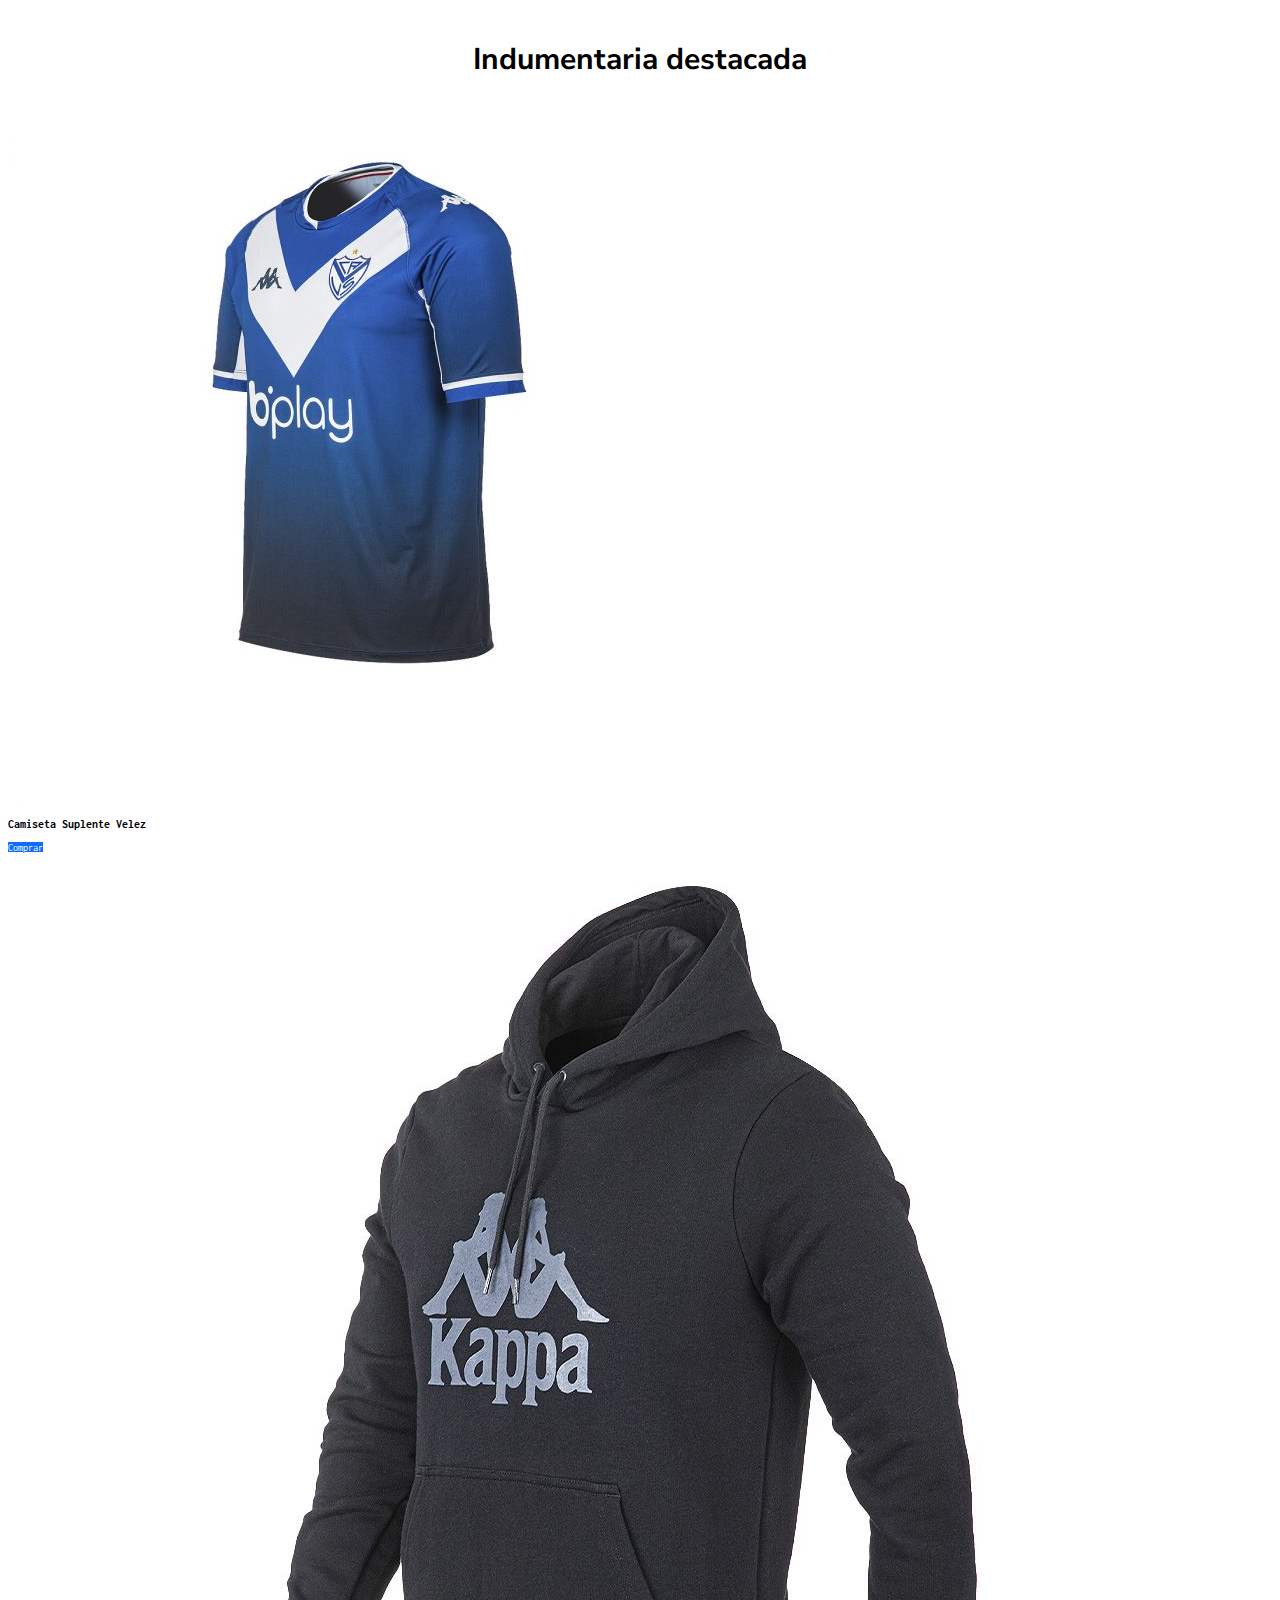
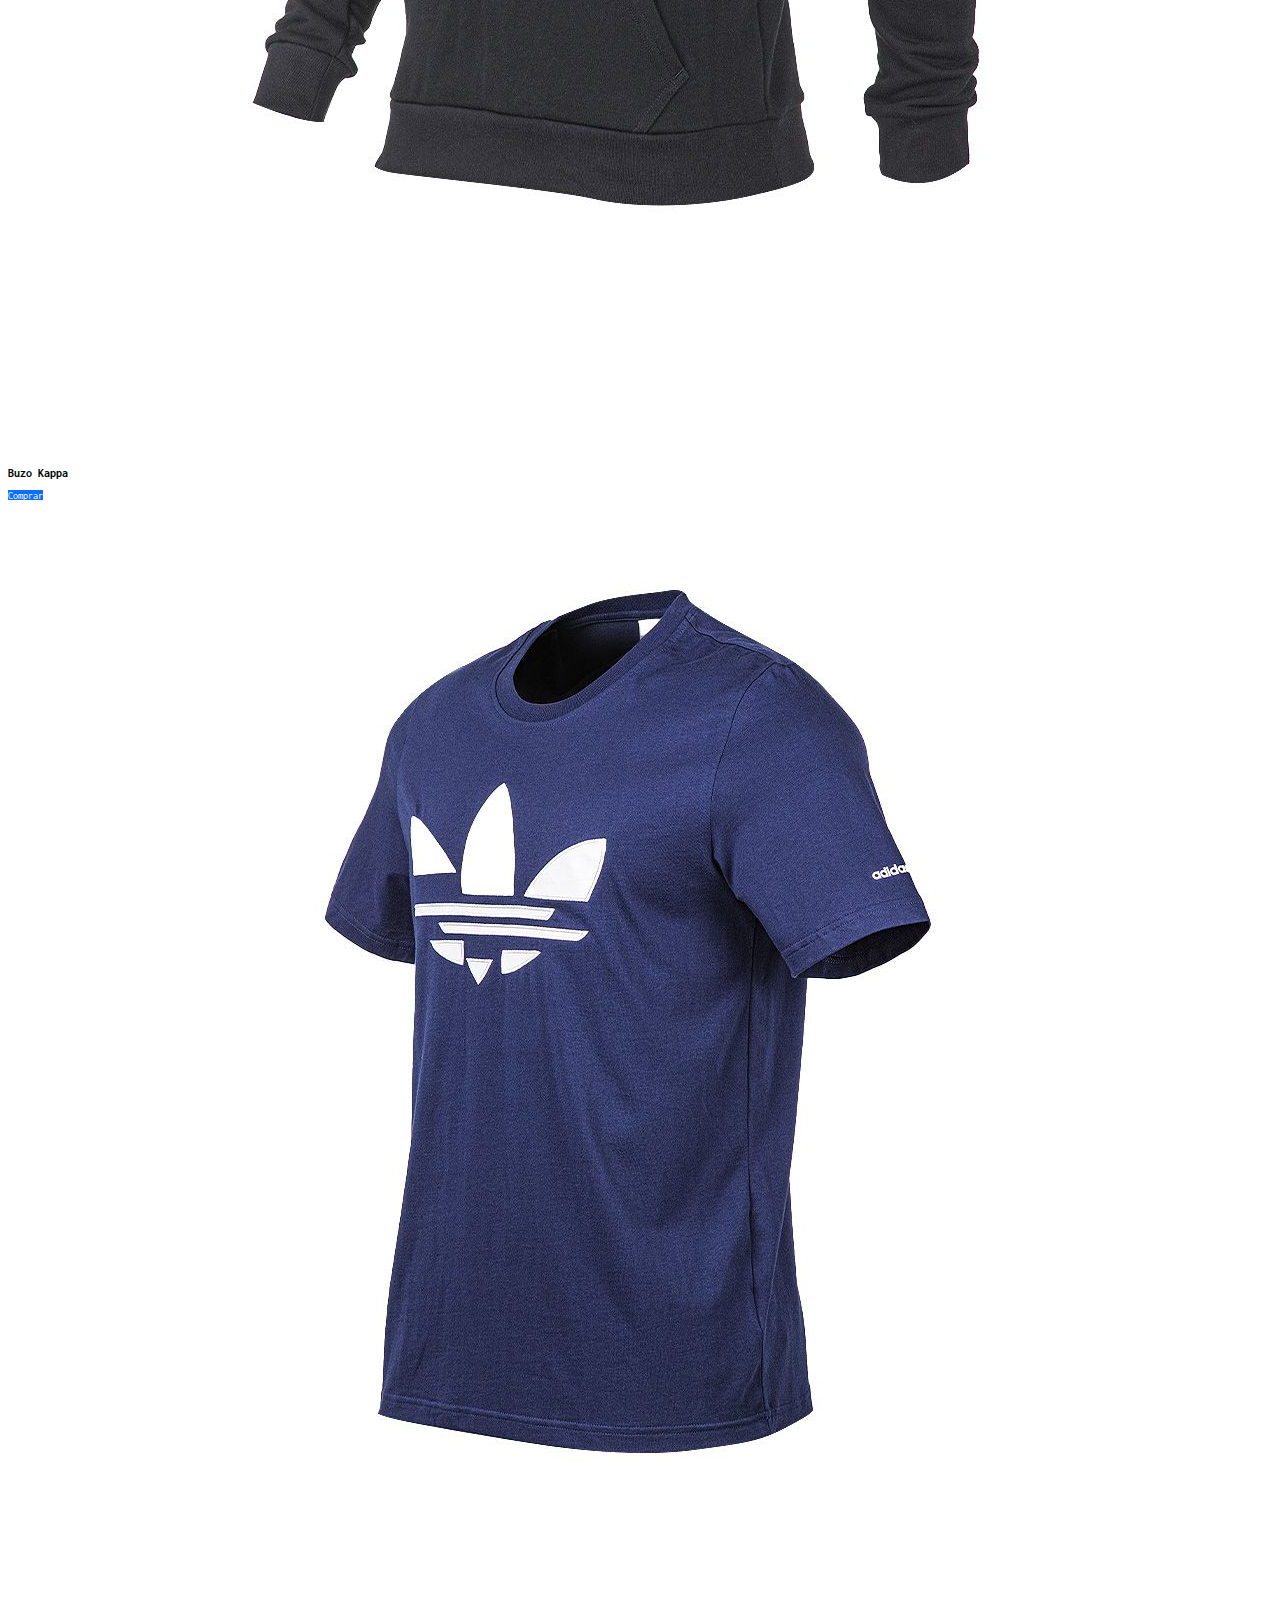
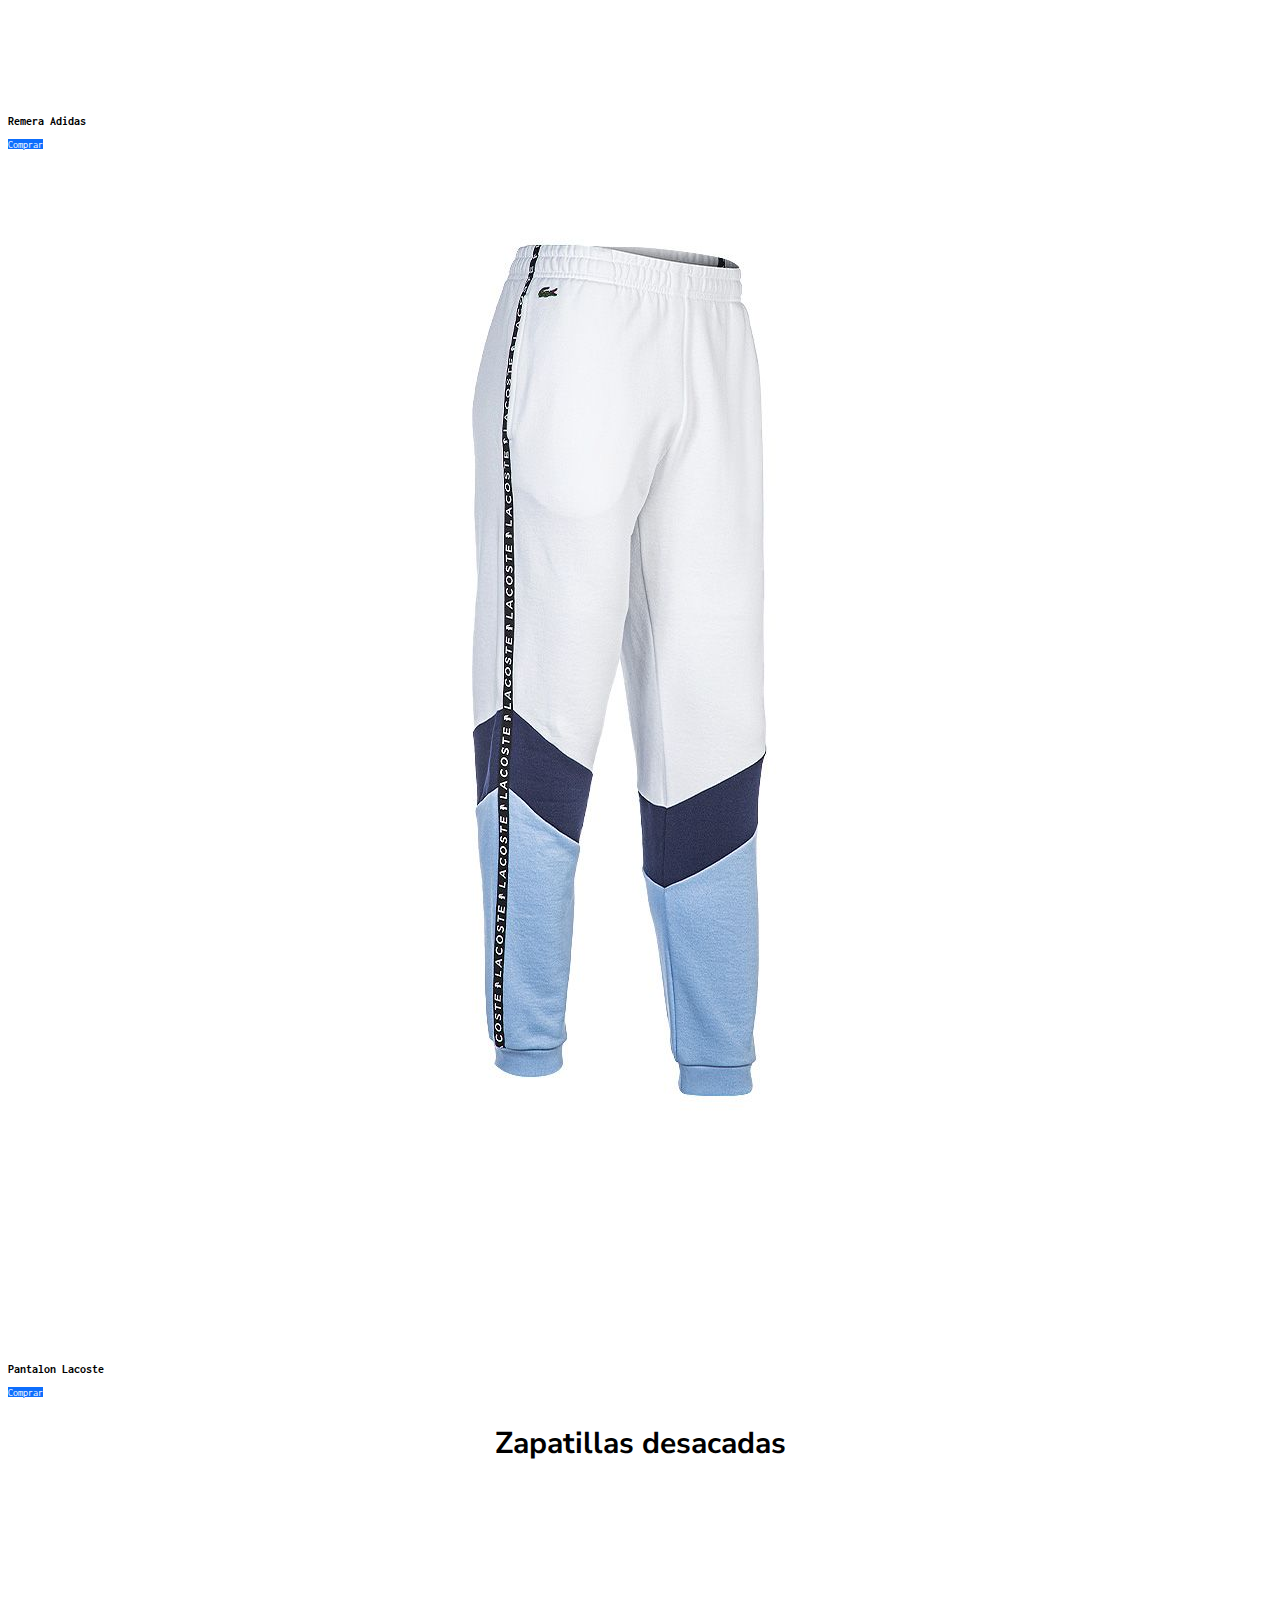
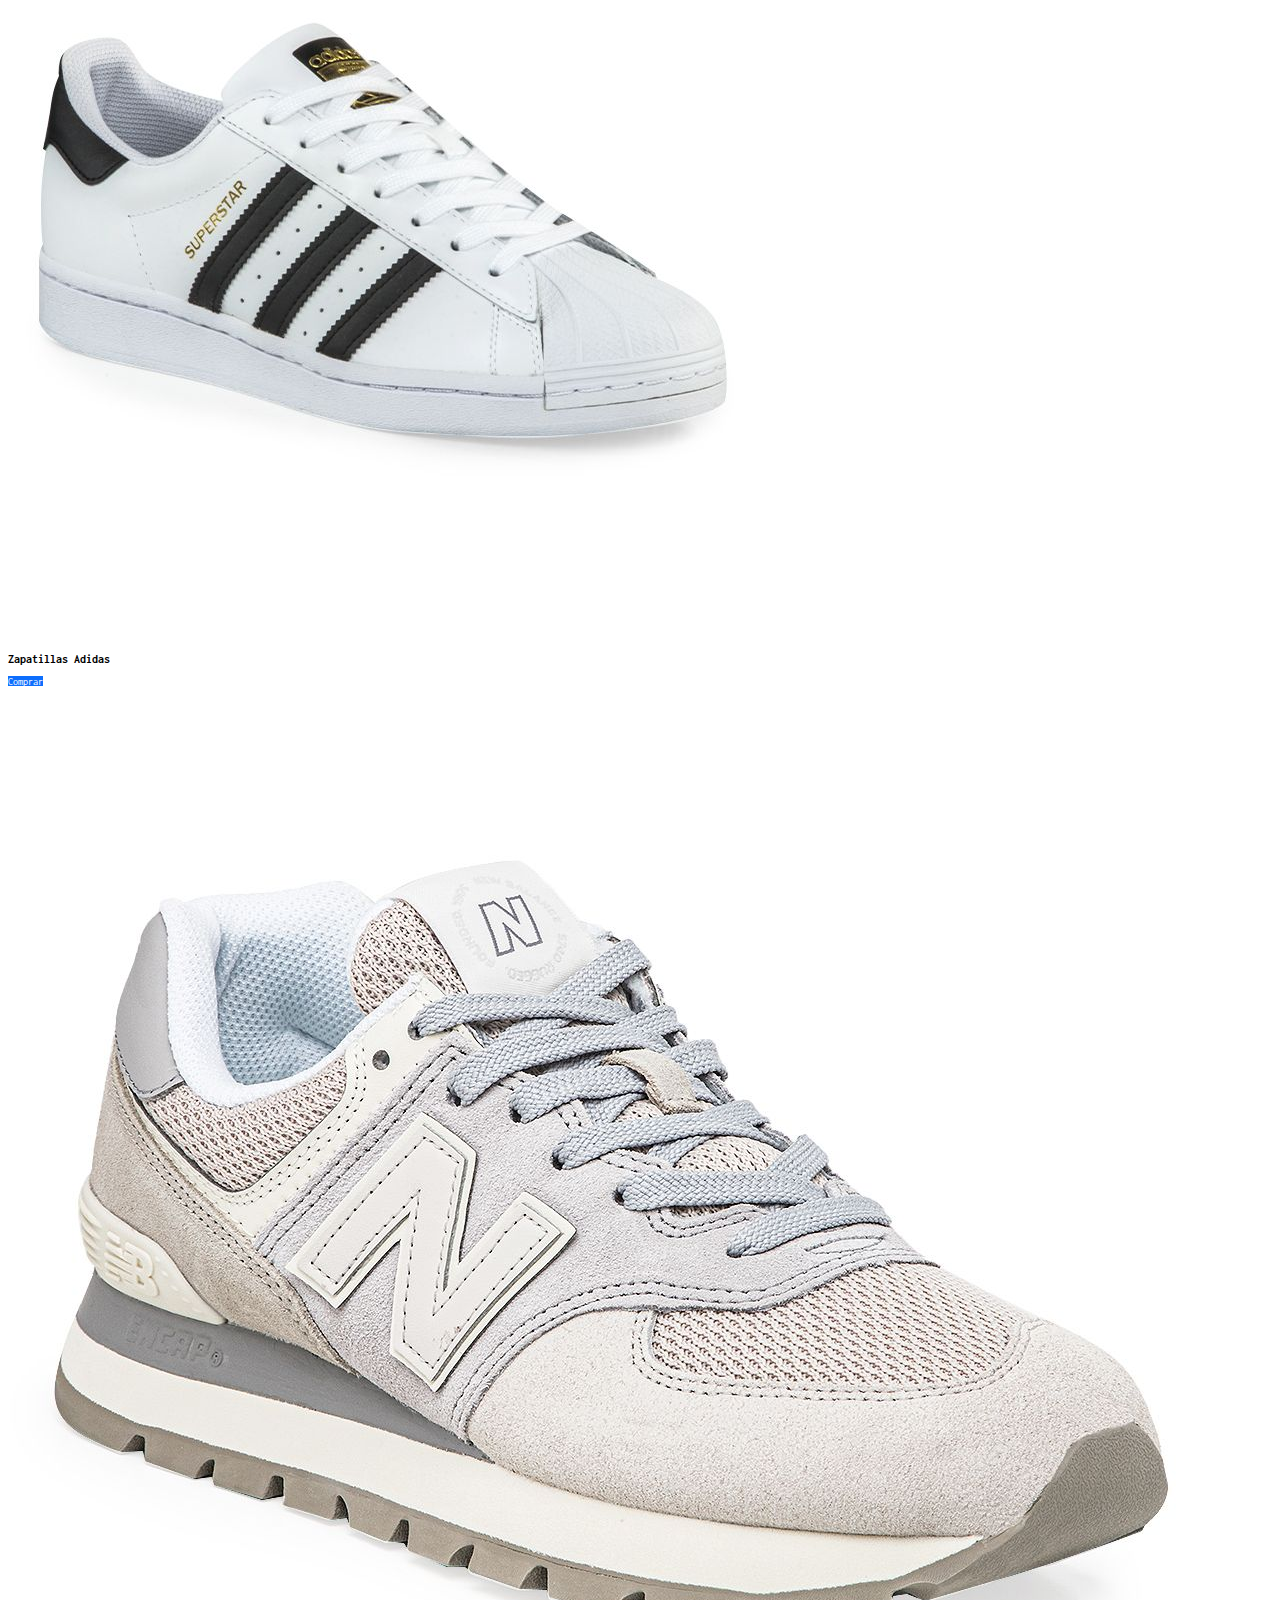
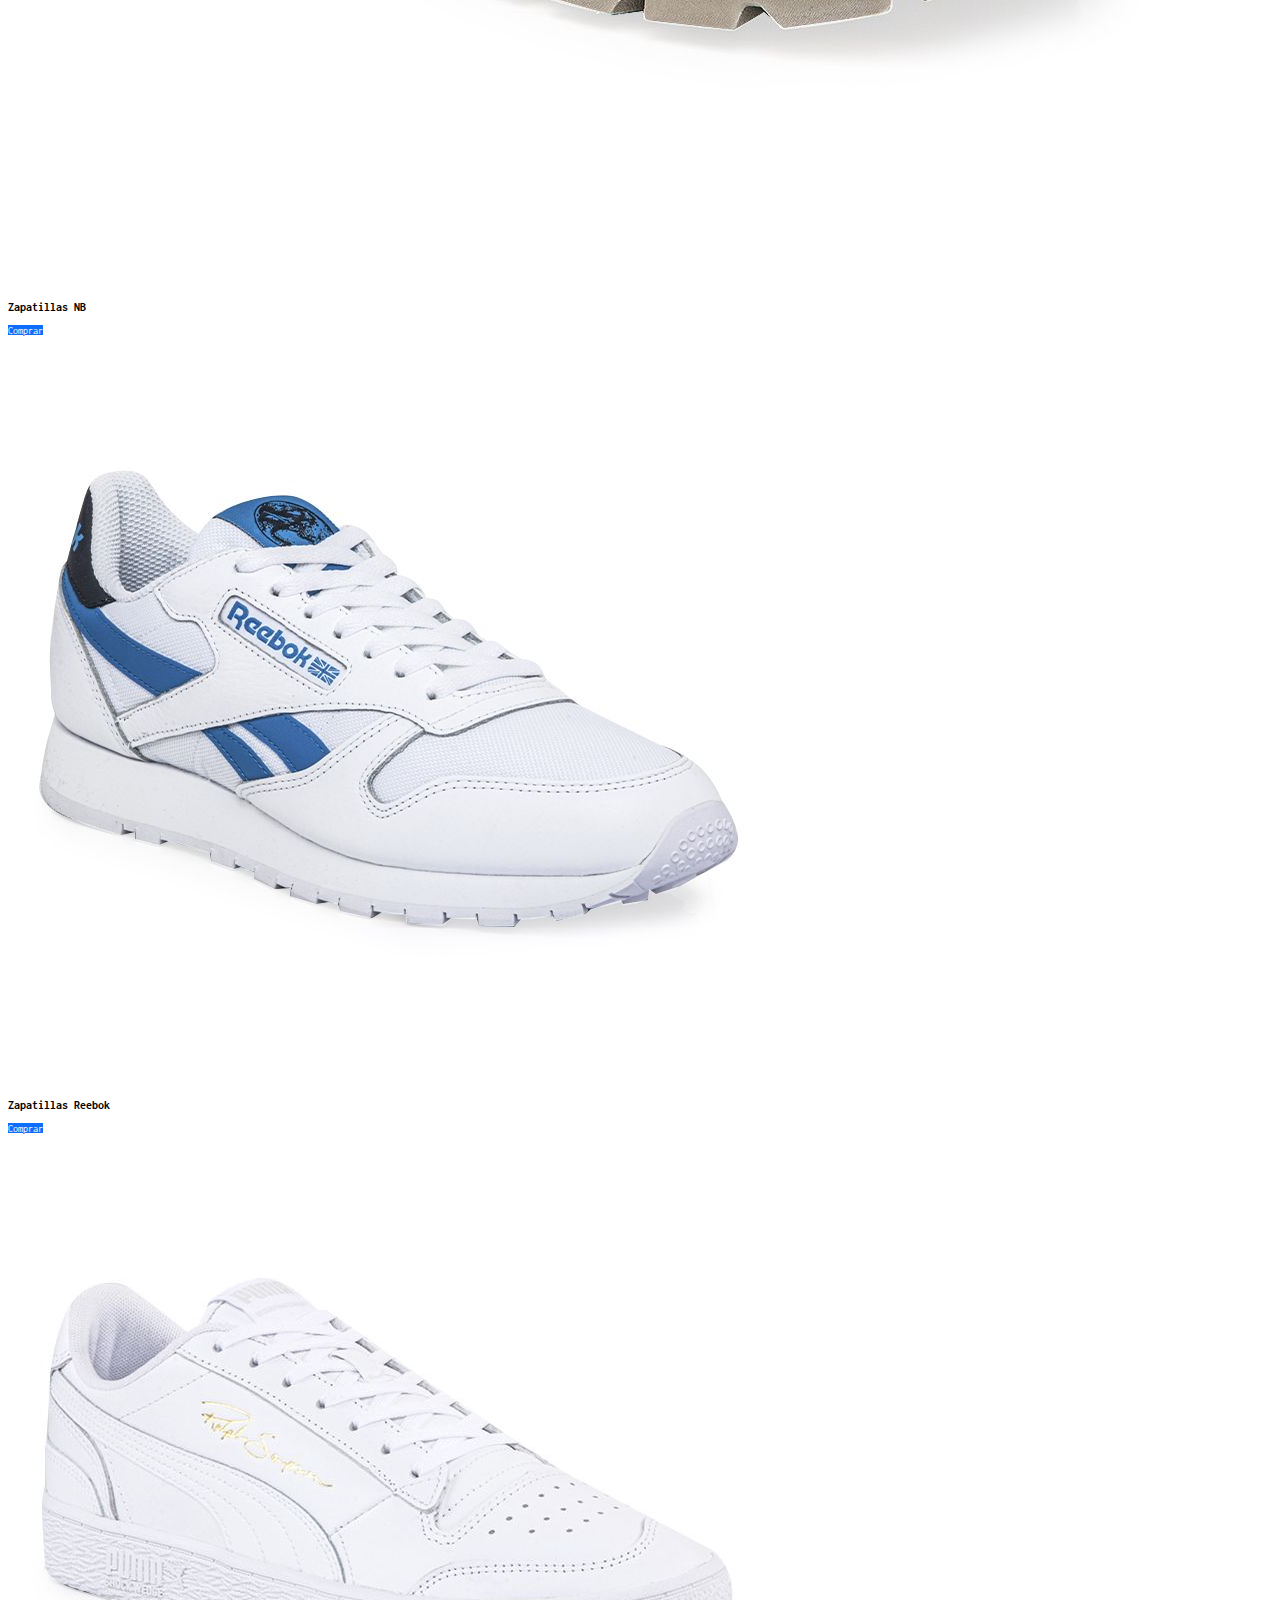
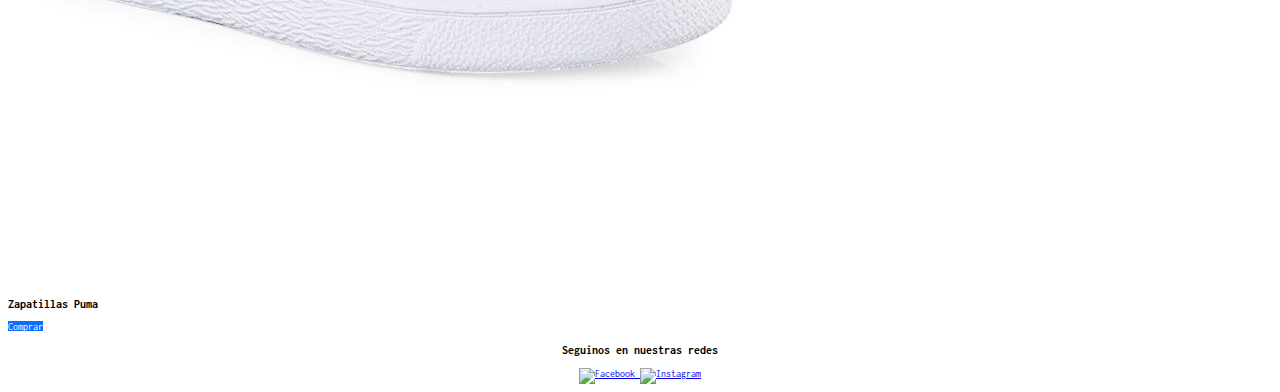
==== commit 0afa5ea4: "Se agregaron detalles para el SEO" ====
--- a/hombre.html
+++ b/hombre.html
@@ -4,11 +4,12 @@
     <meta charset="UTF-8">
     <meta http-equiv="X-UA-Compatible" content="IE=edge">
     <meta name="viewport" content="width=device-width, initial-scale=1.0">
+    <meta name="description" content="Ingresá y conocé todos los productos que tenemos para vos. Ropa, accesorios y zapatillas. Comprá tu Modelo de la Colección para Hombre.">
     <link href="https://cdn.jsdelivr.net/npm/bootstrap@5.2.0/dist/css/bootstrap.min.css" rel="stylesheet" integrity="sha384-gH2yIJqKdNHPEq0n4Mqa/HGKIhSkIHeL5AyhkYV8i59U5AR6csBvApHHNl/vI1Bx" crossorigin="anonymous">
     <link rel="stylesheet" href="https://cdnjs.cloudflare.com/ajax/libs/animate.css/4.1.1/animate.min.css">
     <link rel="stylesheet" href="css/animate.css">
     <link rel="stylesheet" href="css/main.css">
-    <title>ANL</title>
+    <title>ANL DEPORTES INDUMENTARIA DEPORTIVA PARA HOMBRES EN SARANDI</title>
 </head>
 <body>
     <div class="contenedorh">
@@ -62,6 +63,7 @@
     
     
      <section class="py-3 cajah3">
+      <h1 class="animate__animated animate__flash animate__infinite animate__slower">conocé lo ultimo en indumentaria deportiva para hombres en ANL deportes</h1>
         <h2 class="animate__animated animate__bounce animate__infinite animate__slower">Indumentaria destacada</h2>
         <div class="row">
             <article class=" col-sm-12 col-md-6 col-lg-3">
--- a/css/main.css
+++ b/css/main.css
@@ -1,4 +1,25 @@
 @import url("https://fonts.googleapis.com/css2?family=Inconsolata:wght@300;400&display=swap");
+@import url("https://fonts.googleapis.com/css2?family=Inconsolata:wght@300;400&family=Nunito+Sans&display=swap");
+@import url("https://fonts.googleapis.com/css2?family=Inconsolata:wght@300;400&display=swap");
+@import url("https://fonts.googleapis.com/css2?family=Inconsolata:wght@300;400&family=Nunito+Sans&display=swap");
+.bg-pink {
+  background-color: rgb(226, 43, 165);
+  color: white;
+}
+
+.bg-blue {
+  background-color: #0d6efd;
+  color: white;
+}
+
+.bg-gris {
+  background-color: rgba(128, 128, 128, 0.582);
+}
+
+.bg-verde {
+  background-color: #0dfd99;
+}
+
 * {
   font-family: "Inconsolata", monospace;
 }
@@ -14,12 +35,6 @@
   background-size: cover;
 }
 
-h2 {
-  color: black;
-  text-align: center;
-  font-size: 2rem;
-}
-
 .encabezado {
   text-align: center;
   width: 100%;
@@ -36,6 +51,61 @@
 
 .text-center {
   text-align: center;
+}
+
+form, .formn {
+  margin: 0 auto;
+  padding: 0.5rem;
+  width: 70%;
+  border-radius: 3px;
+  font-size: 1rem;
+  background-color: rgba(128, 128, 128, 0.5);
+}
+
+.field {
+  border: solid 1px;
+  padding: 10px;
+  width: 80%;
+}
+
+.bt, .bt-m, .bt-n {
+  padding: 0.5rem 1rem;
+  color: white;
+  font-size: 1em;
+  background-color: #0d6efd;
+}
+.bt:hover, .bt-m:hover, .bt-n:hover {
+  background-color: darkblue;
+}
+
+.bt-n {
+  background-color: #0dfd99;
+}
+.bt-n:hover {
+  background-color: green;
+}
+
+.formn {
+  width: 20%;
+  text-align: center;
+}
+
+p {
+  font-size: 2rem;
+  font-family: "Nunito Sans", sans-serif;
+}
+
+@media all and (max-width: 768px) {
+  .formn {
+    width: 70%;
+    text-align: center;
+  }
+}
+h1 {
+  font-family: "Nunito Sans", sans-serif;
+  text-align: center;
+  font-size: 3rem;
+  padding: 10%;
 }
 
 #botones {
@@ -129,13 +199,137 @@
     grid-template-areas: "nav" "cabecera" "video" "s1" "cont" "pie";
   }
 }
+.bg-pink {
+  background-color: rgb(226, 43, 165);
+  color: white;
+}
+
+.bg-blue {
+  background-color: #0d6efd;
+  color: white;
+}
+
+.bg-gris {
+  background-color: rgba(128, 128, 128, 0.582);
+}
+
+.bg-verde {
+  background-color: #0dfd99;
+}
+
+* {
+  font-family: "Inconsolata", monospace;
+}
+
+html {
+  font-size: 62.5%;
+}
+
+body {
+  background-image: url(../IMG/back.jpg);
+  background-attachment: fixed;
+  overflow: auto;
+  background-size: cover;
+}
+
+.encabezado {
+  text-align: center;
+  width: 100%;
+}
+.encabezado img {
+  border-radius: 5px;
+  height: 80%;
+  width: 100%;
+}
+
+footer {
+  text-align: center;
+}
+
+.text-center {
+  text-align: center;
+}
+
+form, .formn {
+  margin: 0 auto;
+  padding: 0.5rem;
+  width: 70%;
+  border-radius: 3px;
+  font-size: 1rem;
+  background-color: rgba(128, 128, 128, 0.5);
+}
+
+.field {
+  border: solid 1px;
+  padding: 10px;
+  width: 80%;
+}
+
+.bt, .bt-m, .bt-n {
+  padding: 0.5rem 1rem;
+  color: white;
+  font-size: 1em;
+  background-color: #0d6efd;
+}
+.bt:hover, .bt-m:hover, .bt-n:hover {
+  background-color: darkblue;
+}
+
+.bt-n {
+  background-color: #0dfd99;
+}
+.bt-n:hover {
+  background-color: green;
+}
+
+.formn {
+  width: 20%;
+  text-align: center;
+}
+
+p {
+  font-size: 2rem;
+  font-family: "Nunito Sans", sans-serif;
+}
+
+@media all and (max-width: 768px) {
+  .formn {
+    width: 70%;
+    text-align: center;
+  }
+}
+h1 {
+  font-family: "Nunito Sans", sans-serif;
+  text-align: center;
+  font-size: 3rem;
+  padding: 10%;
+}
+
+.bg-pink {
+  background-color: rgb(226, 43, 165);
+  color: white;
+}
+
+.bg-blue {
+  background-color: #0d6efd;
+  color: white;
+}
+
+.bg-gris {
+  background-color: rgba(128, 128, 128, 0.582);
+}
+
+.bg-verde {
+  background-color: #0dfd99;
+}
+
 .containerm {
   display: grid;
   width: 99%;
   grid-template-columns: repeat(3, auto);
   grid-template-rows: repeat(5, auto);
   align-items: center;
-  grid-template-areas: "navm navm navm" "contm contm headerm" "zapam zapam zapam" "indum indum indum" "piem piem piem";
+  grid-template-areas: "navm navm navm" "contm headerm headerm" "zapam zapam zapam" "indum indum indum" "piem piem piem";
 }
 
 .mujer1 {
@@ -171,4 +365,25 @@
     align-items: center;
     grid-template-areas: "navm" "headerm" "zapam" "indum" "contm" "piem";
   }
+}
+.bt-m {
+  background-color: rgb(226, 43, 165);
+}
+.bt-m:hover {
+  background-color: palevioletred;
+}
+
+.p-nos {
+  font-size: 2rem;
+  color: black;
+  line-height: 2rem;
+  font-family: "Inconsolata", monospace;
+}
+
+h2 {
+  font-size: 3rem;
+  color: back;
+  line-height: auto;
+  font-family: "Nunito Sans", sans-serif;
+  text-align: center;
 }/*# sourceMappingURL=main.css.map */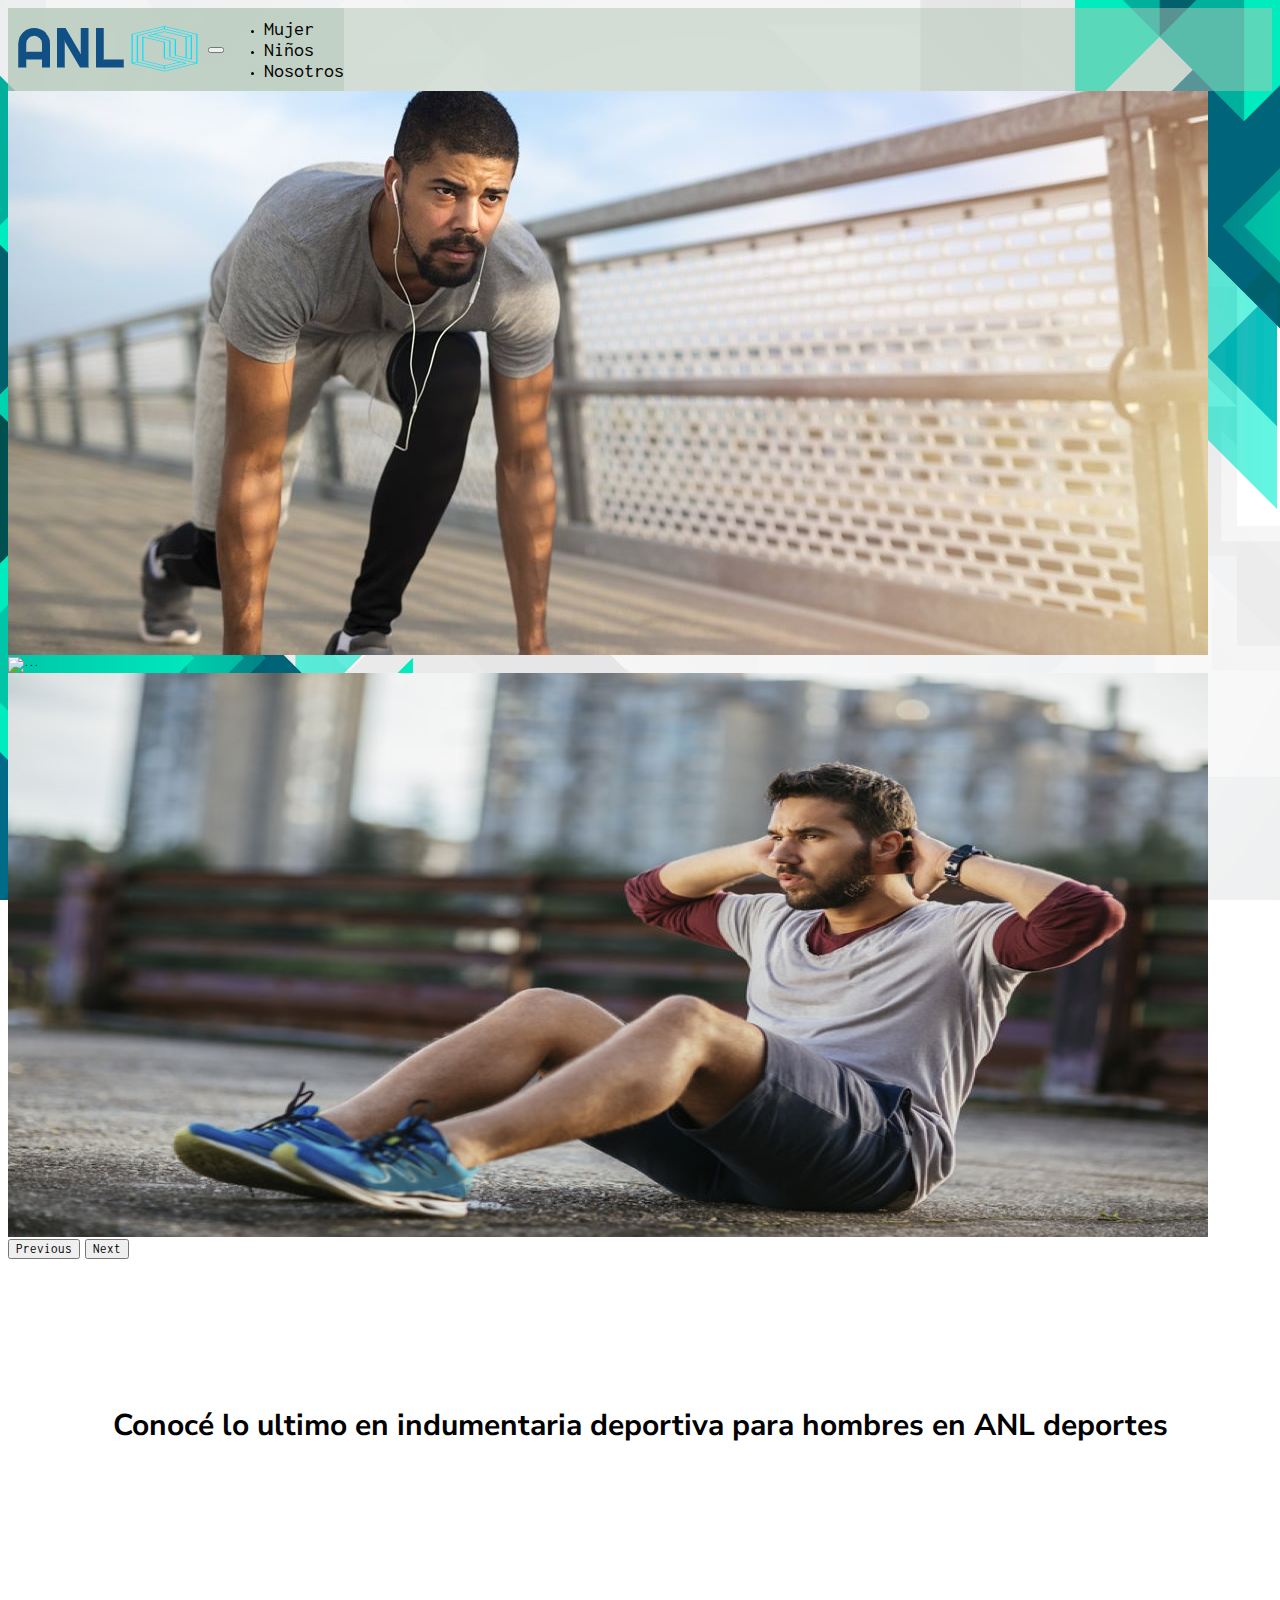
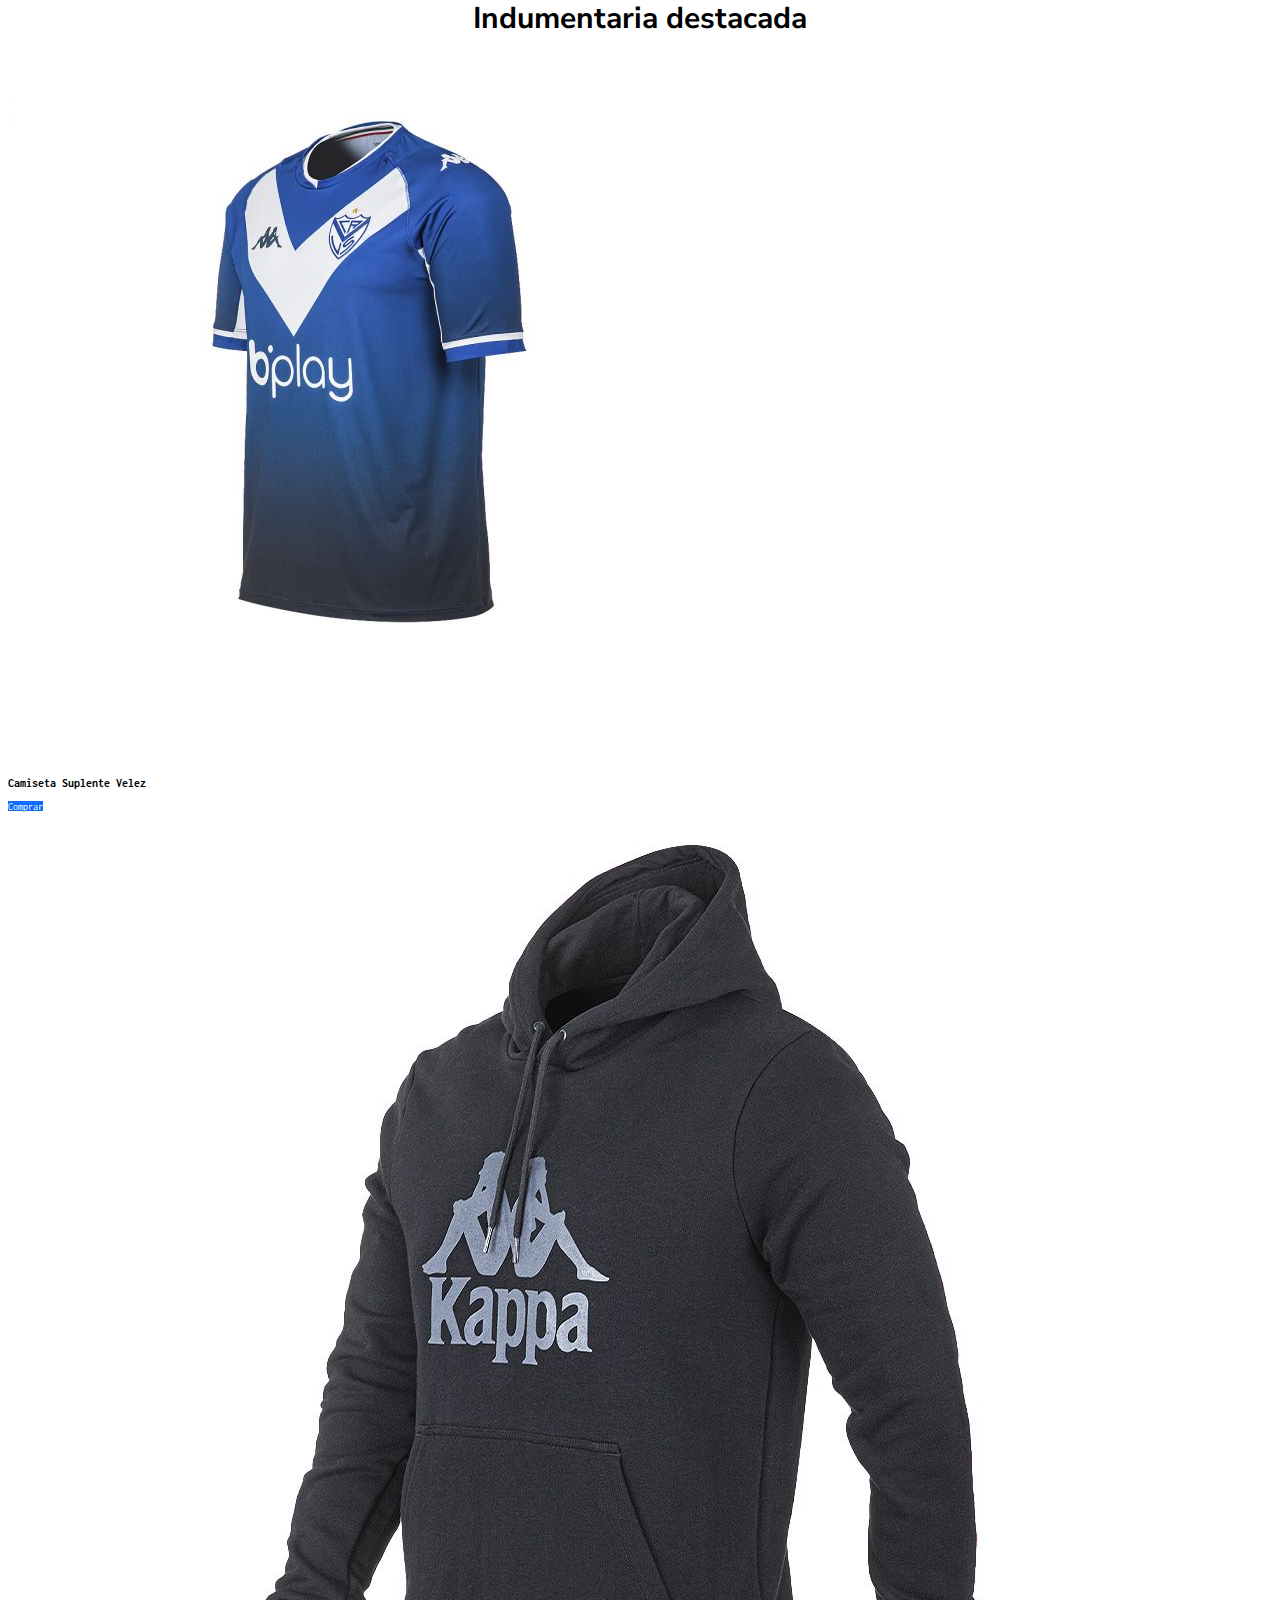
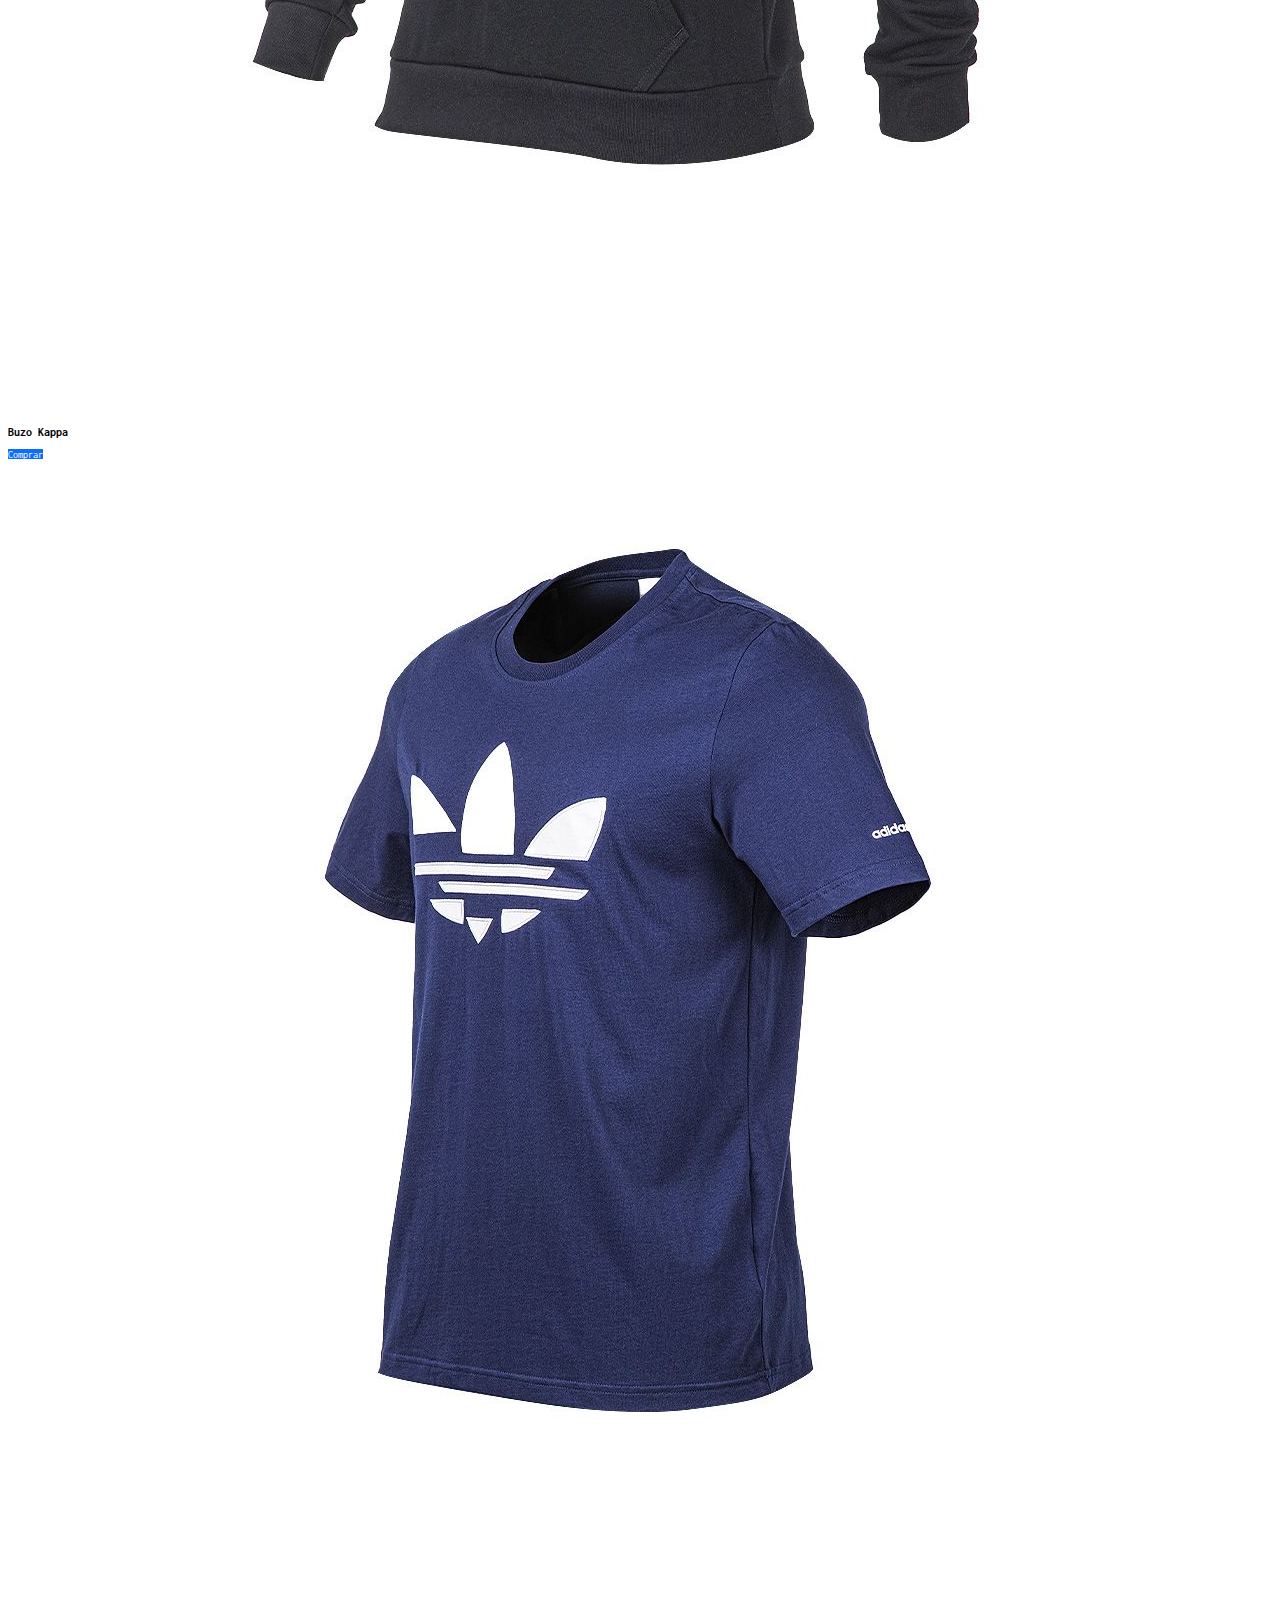
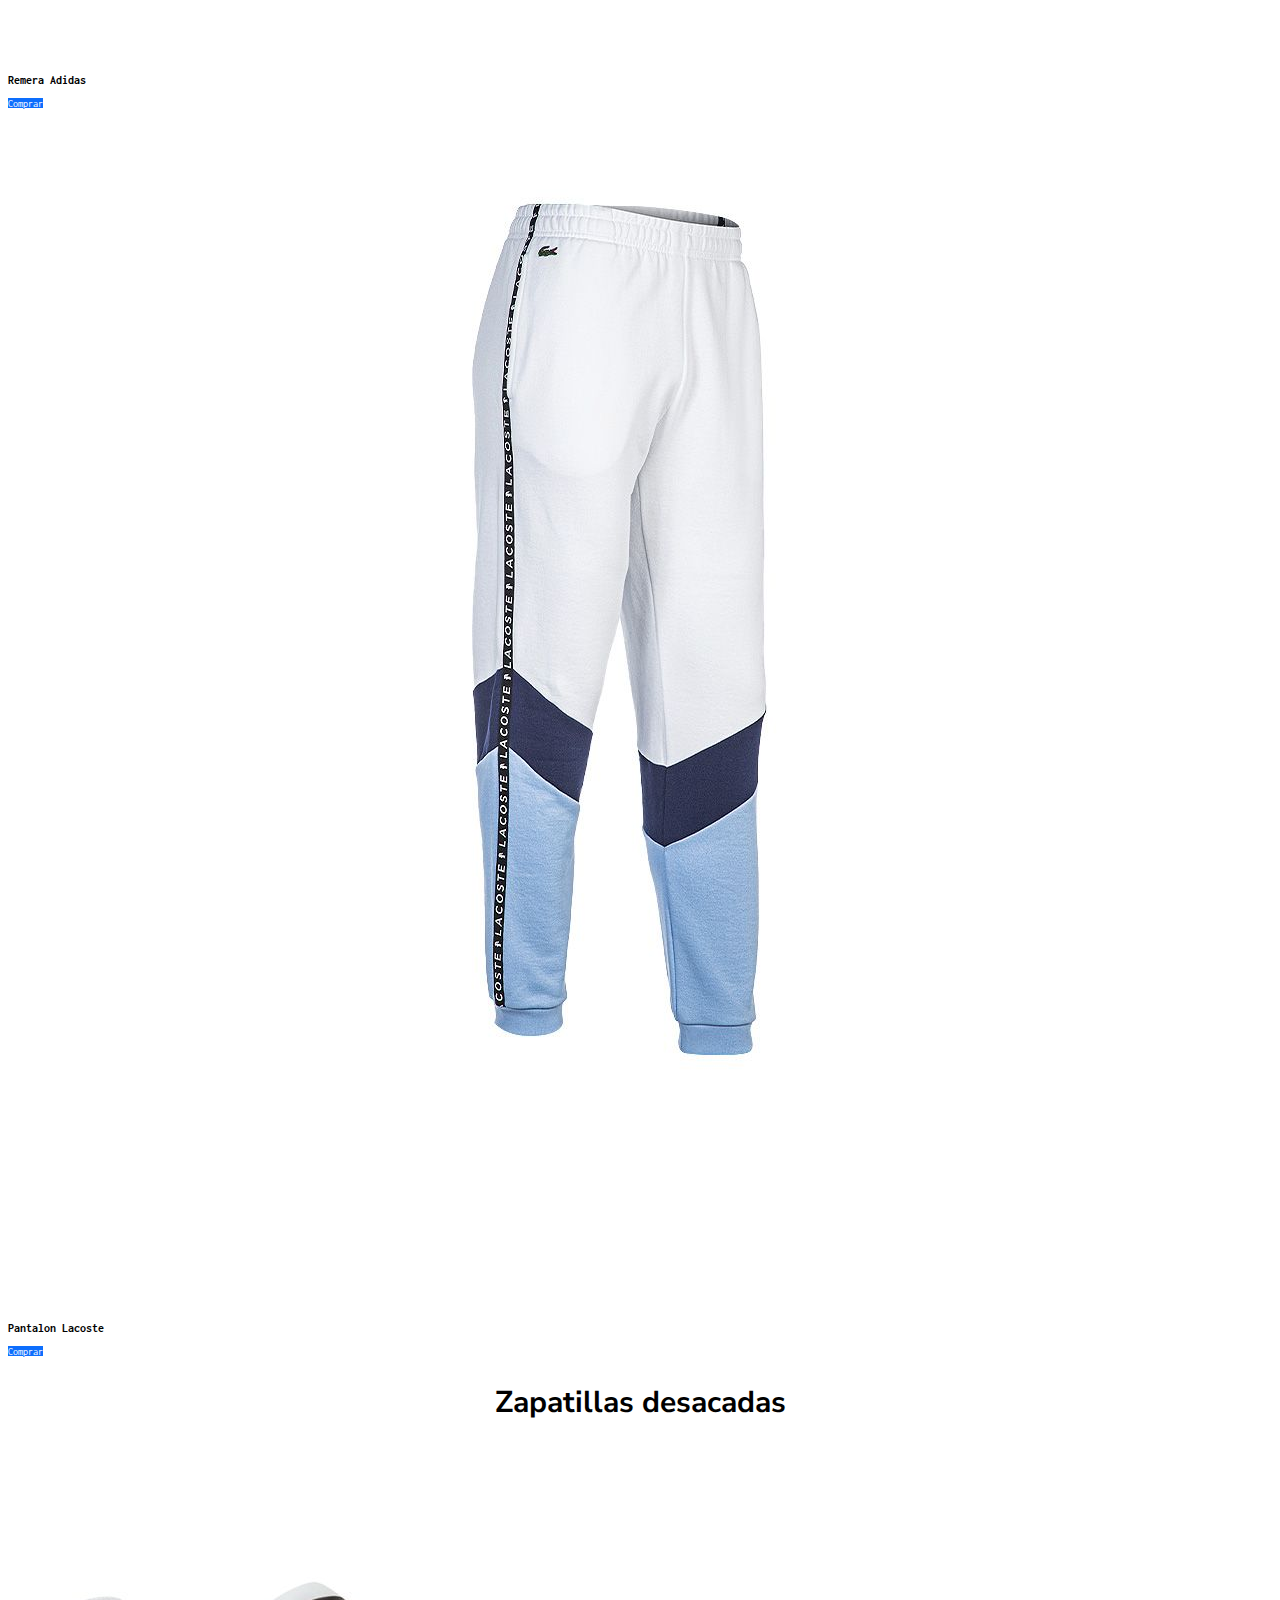
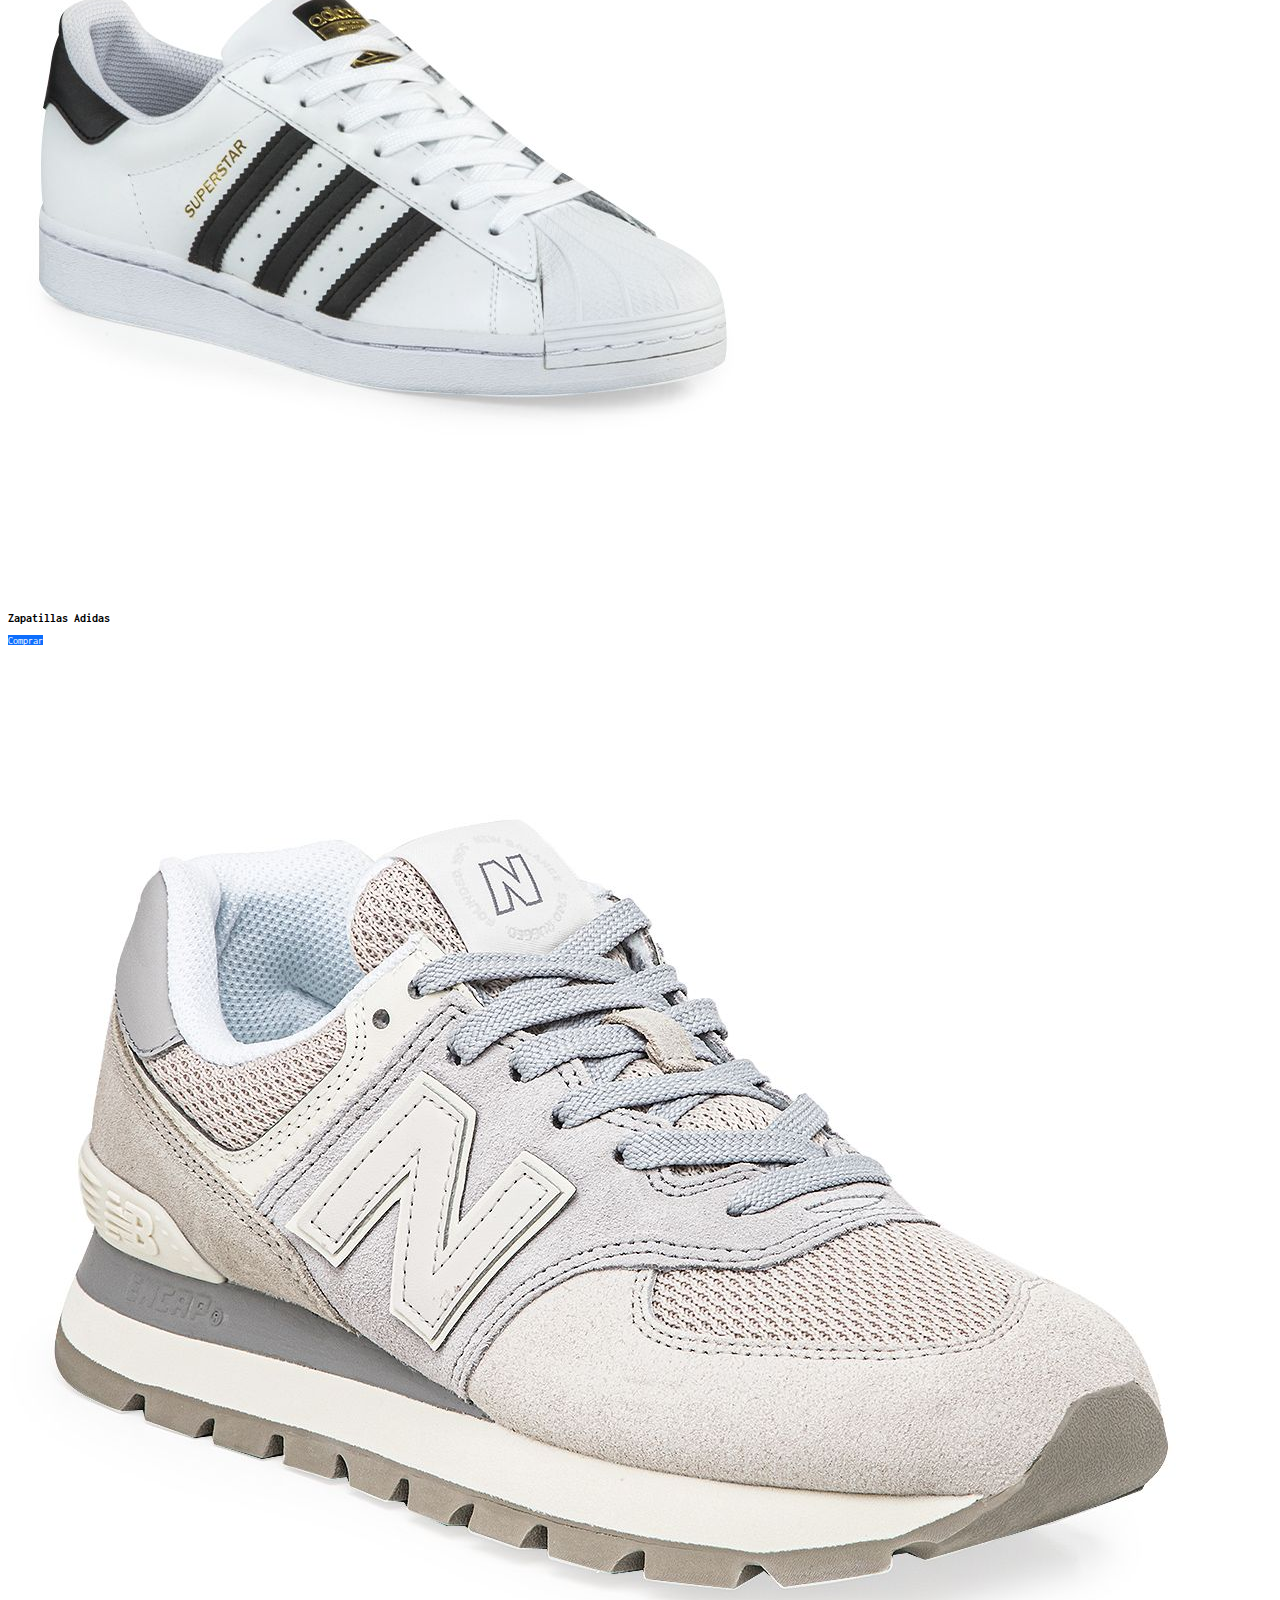
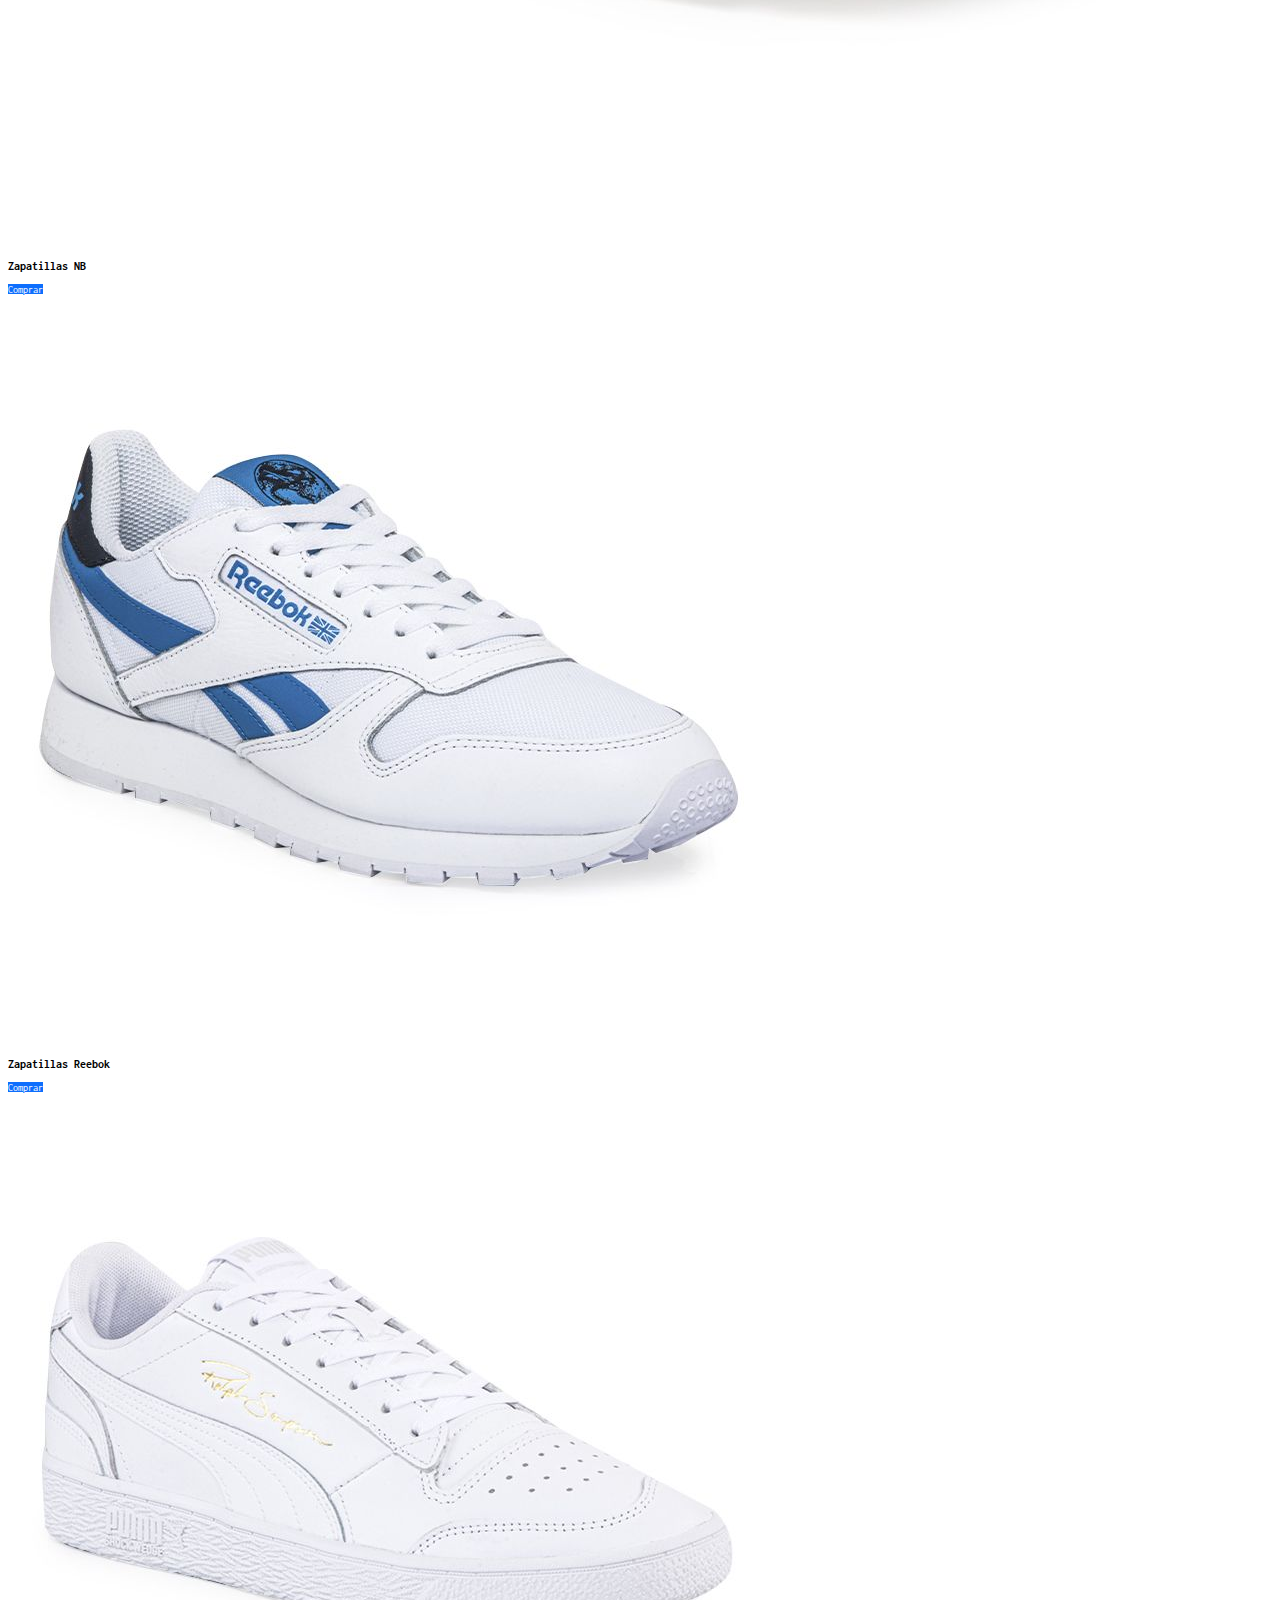
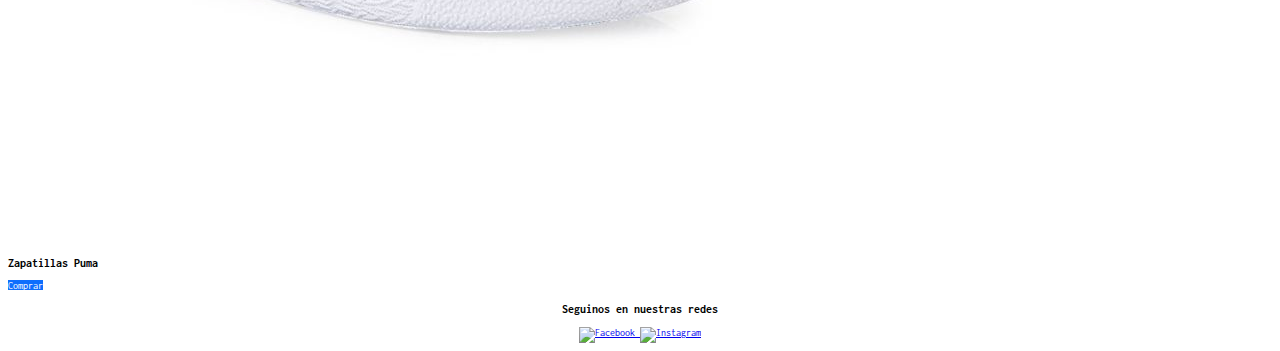
==== commit 4a9d9973: "ajuste detalles" ====
--- a/hombre.html
+++ b/hombre.html
@@ -63,7 +63,7 @@
     
     
      <section class="py-3 cajah3">
-      <h1 class="animate__animated animate__flash animate__infinite animate__slower">conocé lo ultimo en indumentaria deportiva para hombres en ANL deportes</h1>
+      <h1 class="animate__animated animate__flash animate__infinite animate__slower">Conocé lo ultimo en indumentaria deportiva para hombres en ANL deportes</h1>
         <h2 class="animate__animated animate__bounce animate__infinite animate__slower">Indumentaria destacada</h2>
         <div class="row">
             <article class=" col-sm-12 col-md-6 col-lg-3">
--- a/css/main.css
+++ b/css/main.css
@@ -105,9 +105,15 @@
   font-family: "Nunito Sans", sans-serif;
   text-align: center;
   font-size: 3rem;
-  padding: 10%;
-}
-
+  padding-top: 10%;
+  padding-bottom: 10%;
+}
+
+@media all and (max-width: 768px) {
+  .maps {
+    width: 80%;
+  }
+}
 #botones {
   display: flex;
   justify-content: space-between;
@@ -302,9 +308,15 @@
   font-family: "Nunito Sans", sans-serif;
   text-align: center;
   font-size: 3rem;
-  padding: 10%;
-}
-
+  padding-top: 10%;
+  padding-bottom: 10%;
+}
+
+@media all and (max-width: 768px) {
+  .maps {
+    width: 80%;
+  }
+}
 .bg-pink {
   background-color: rgb(226, 43, 165);
   color: white;
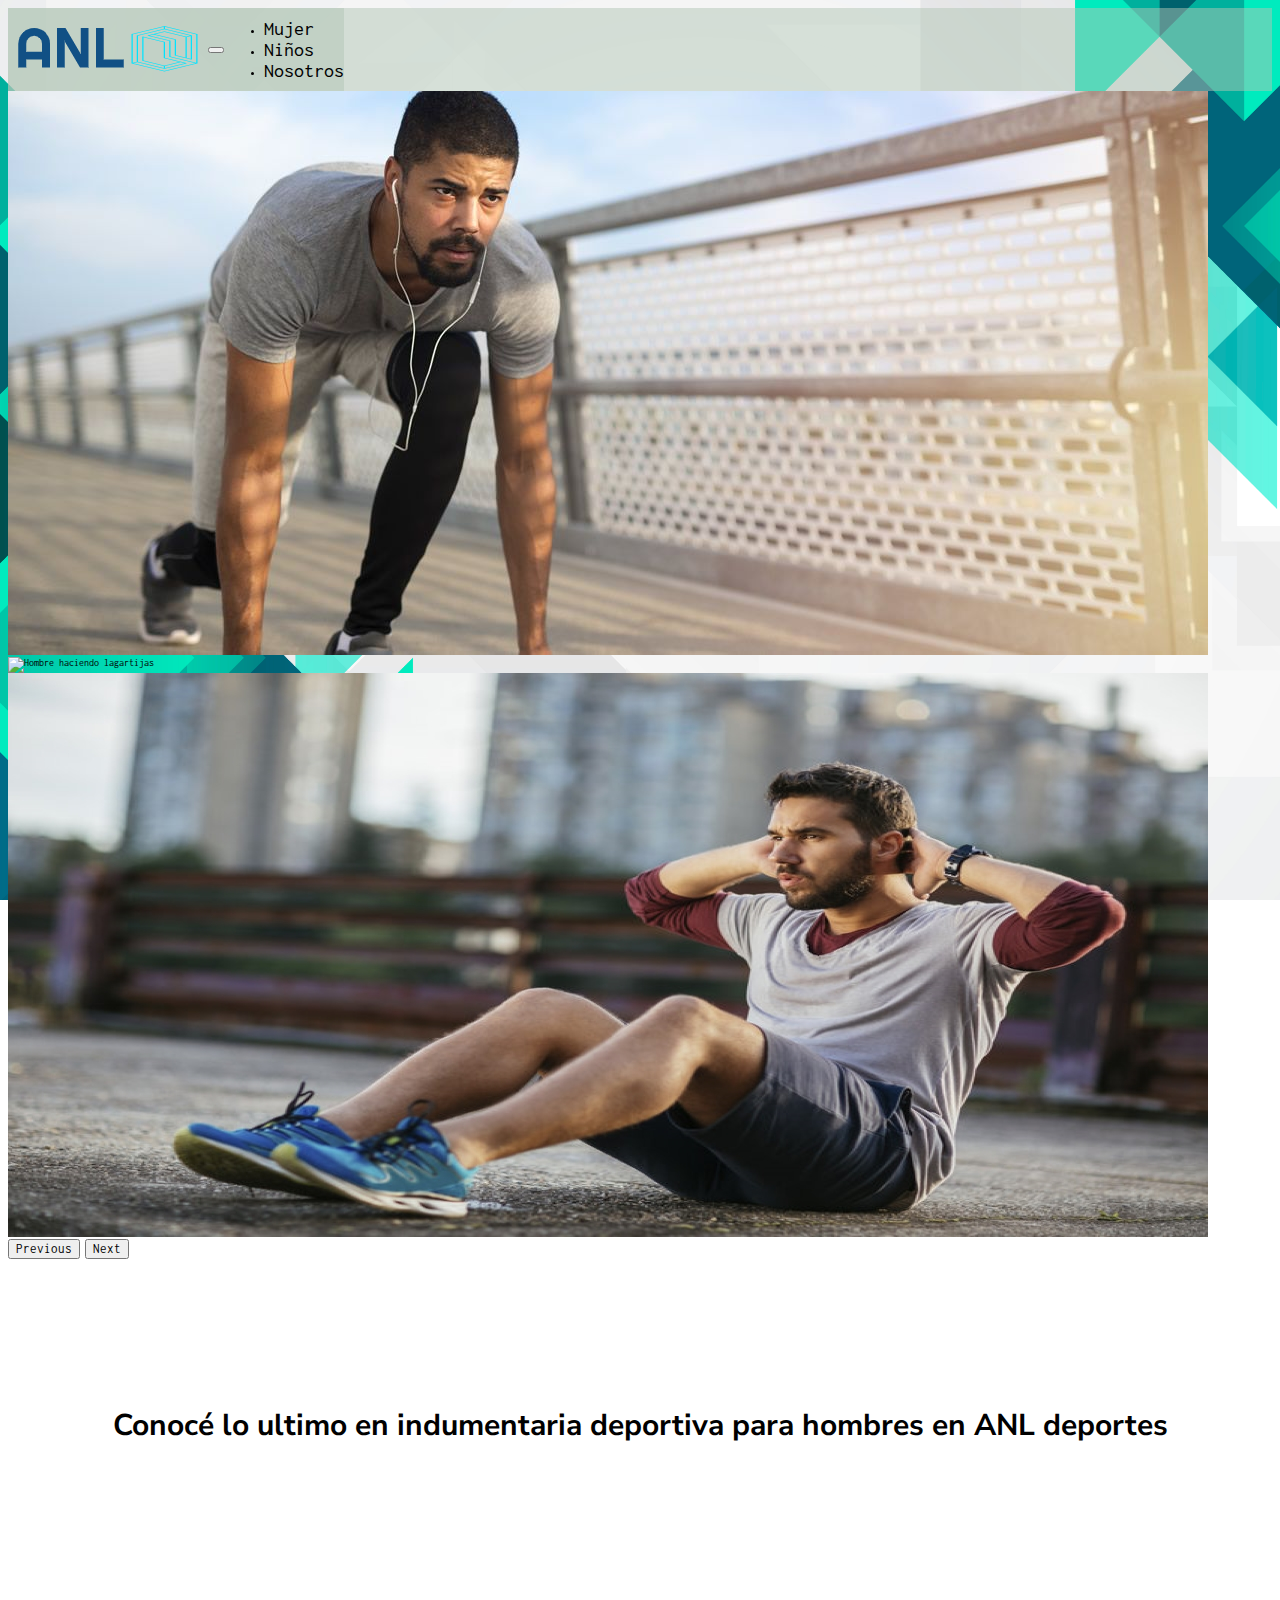
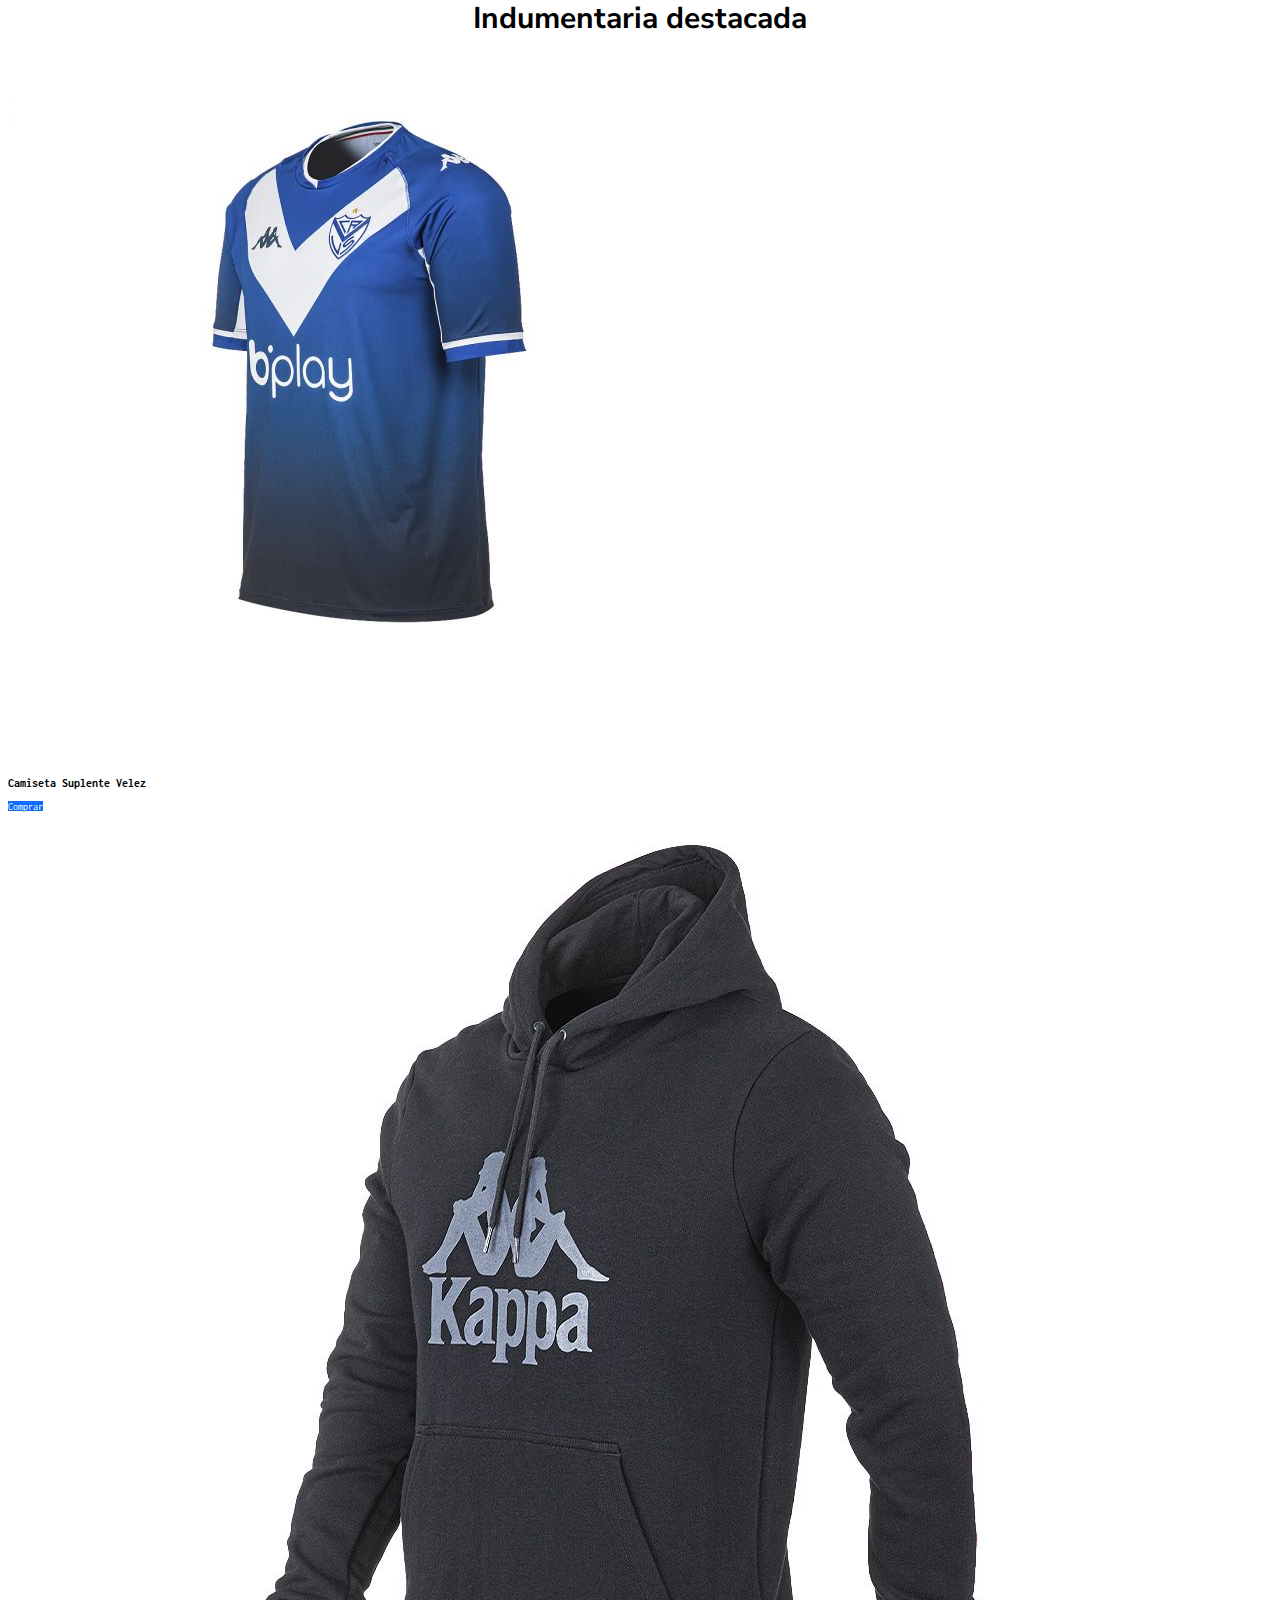
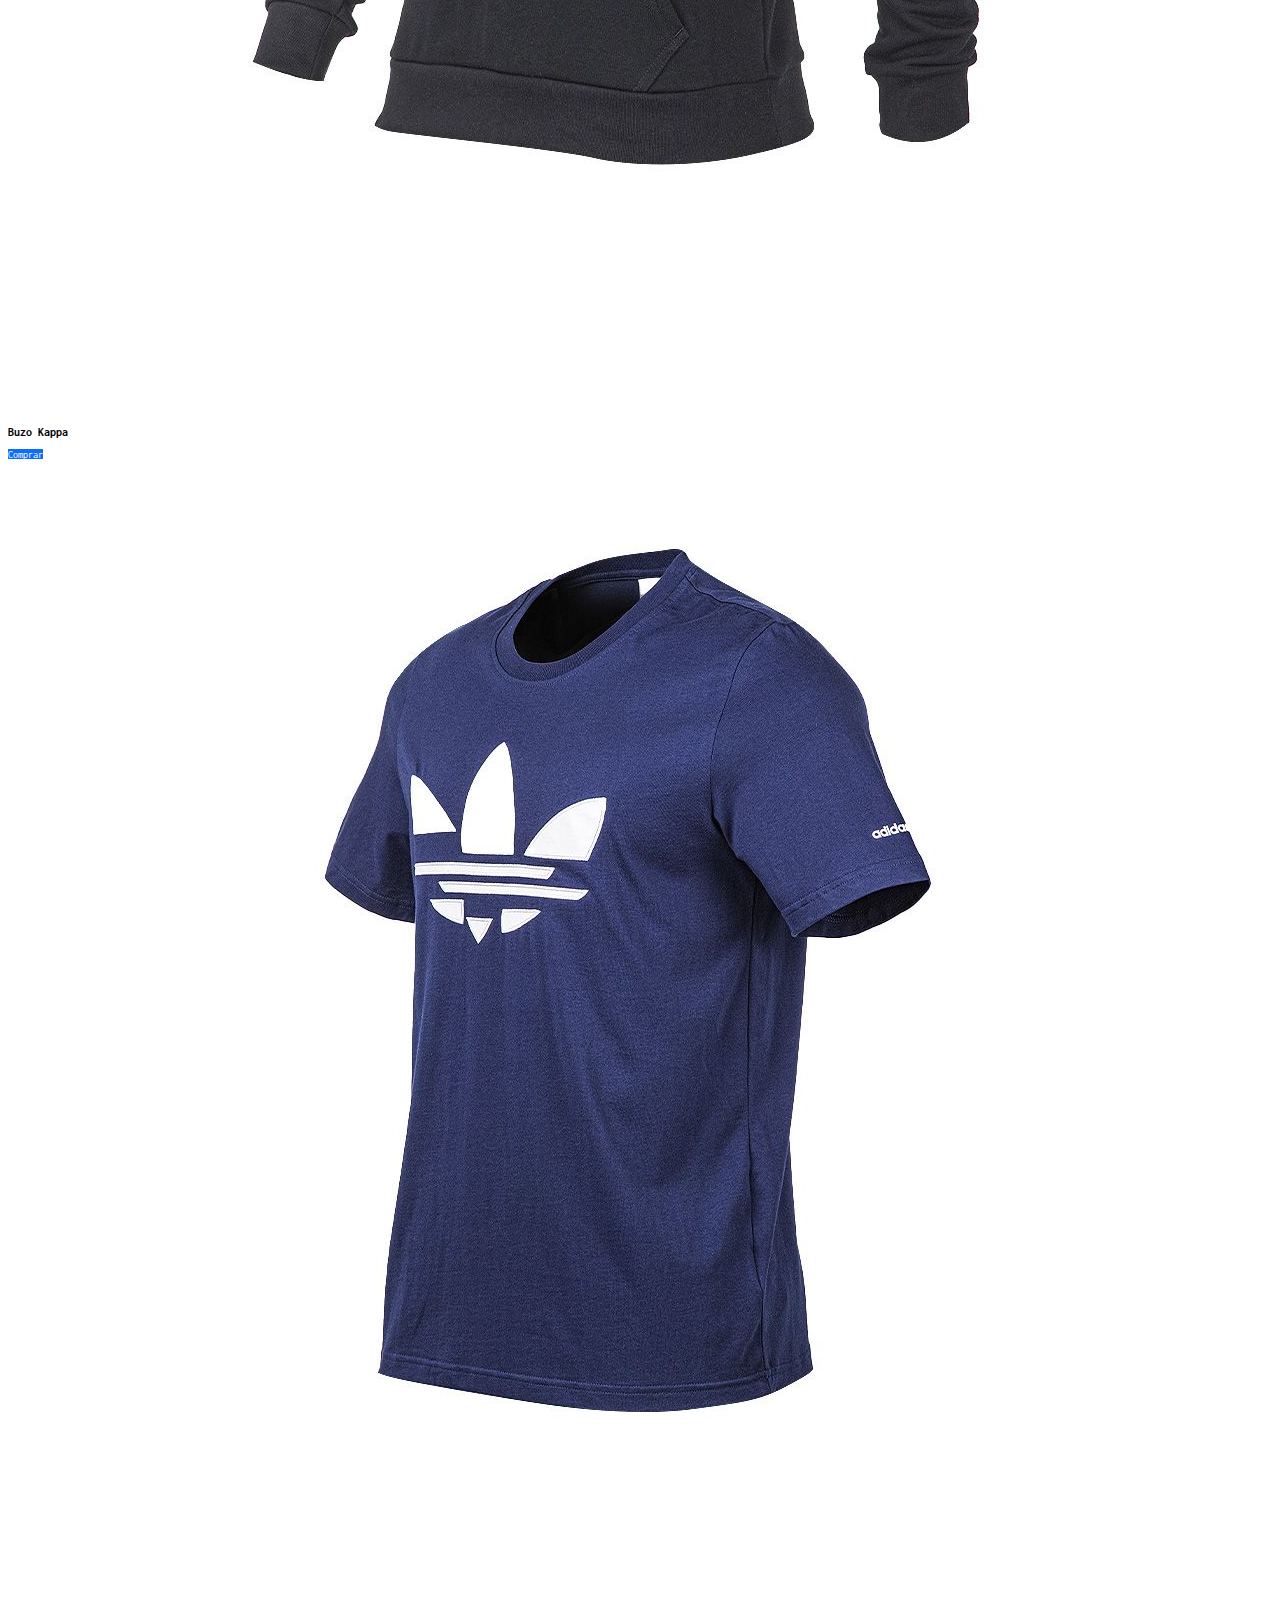
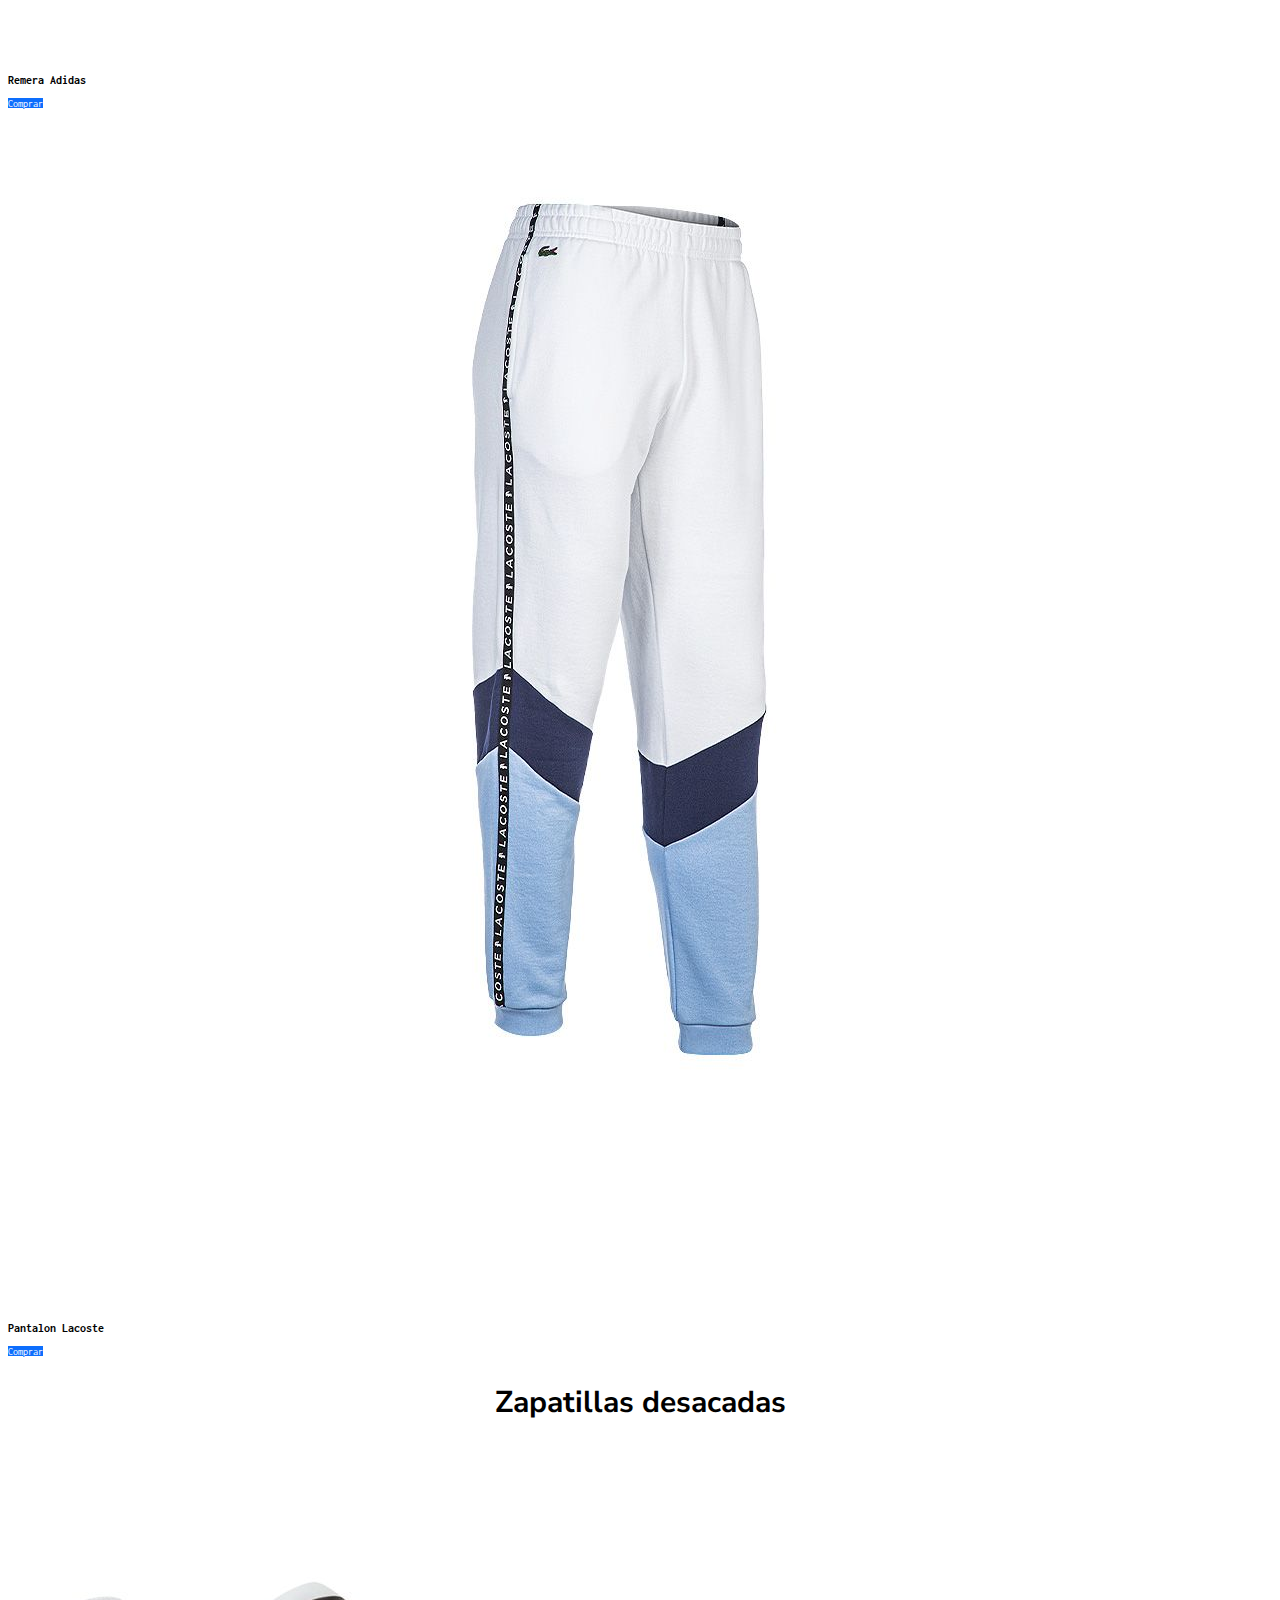
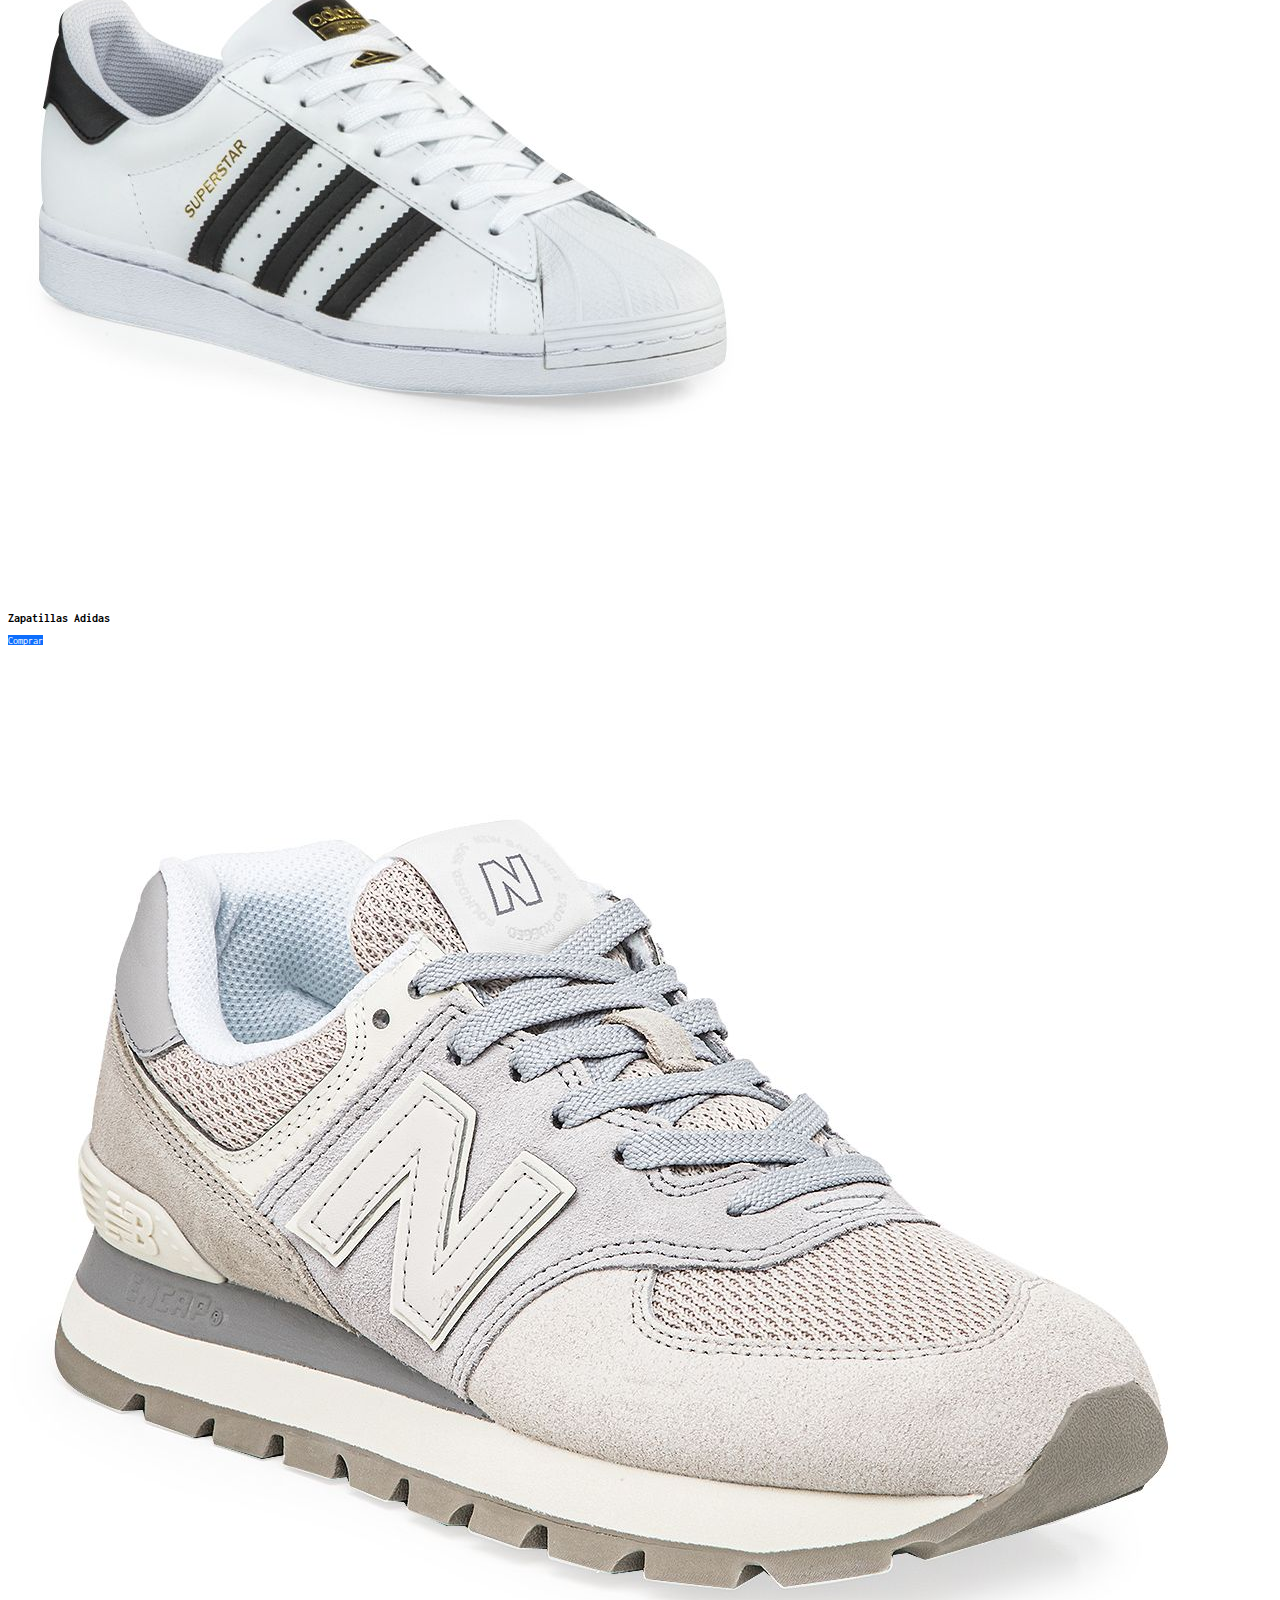
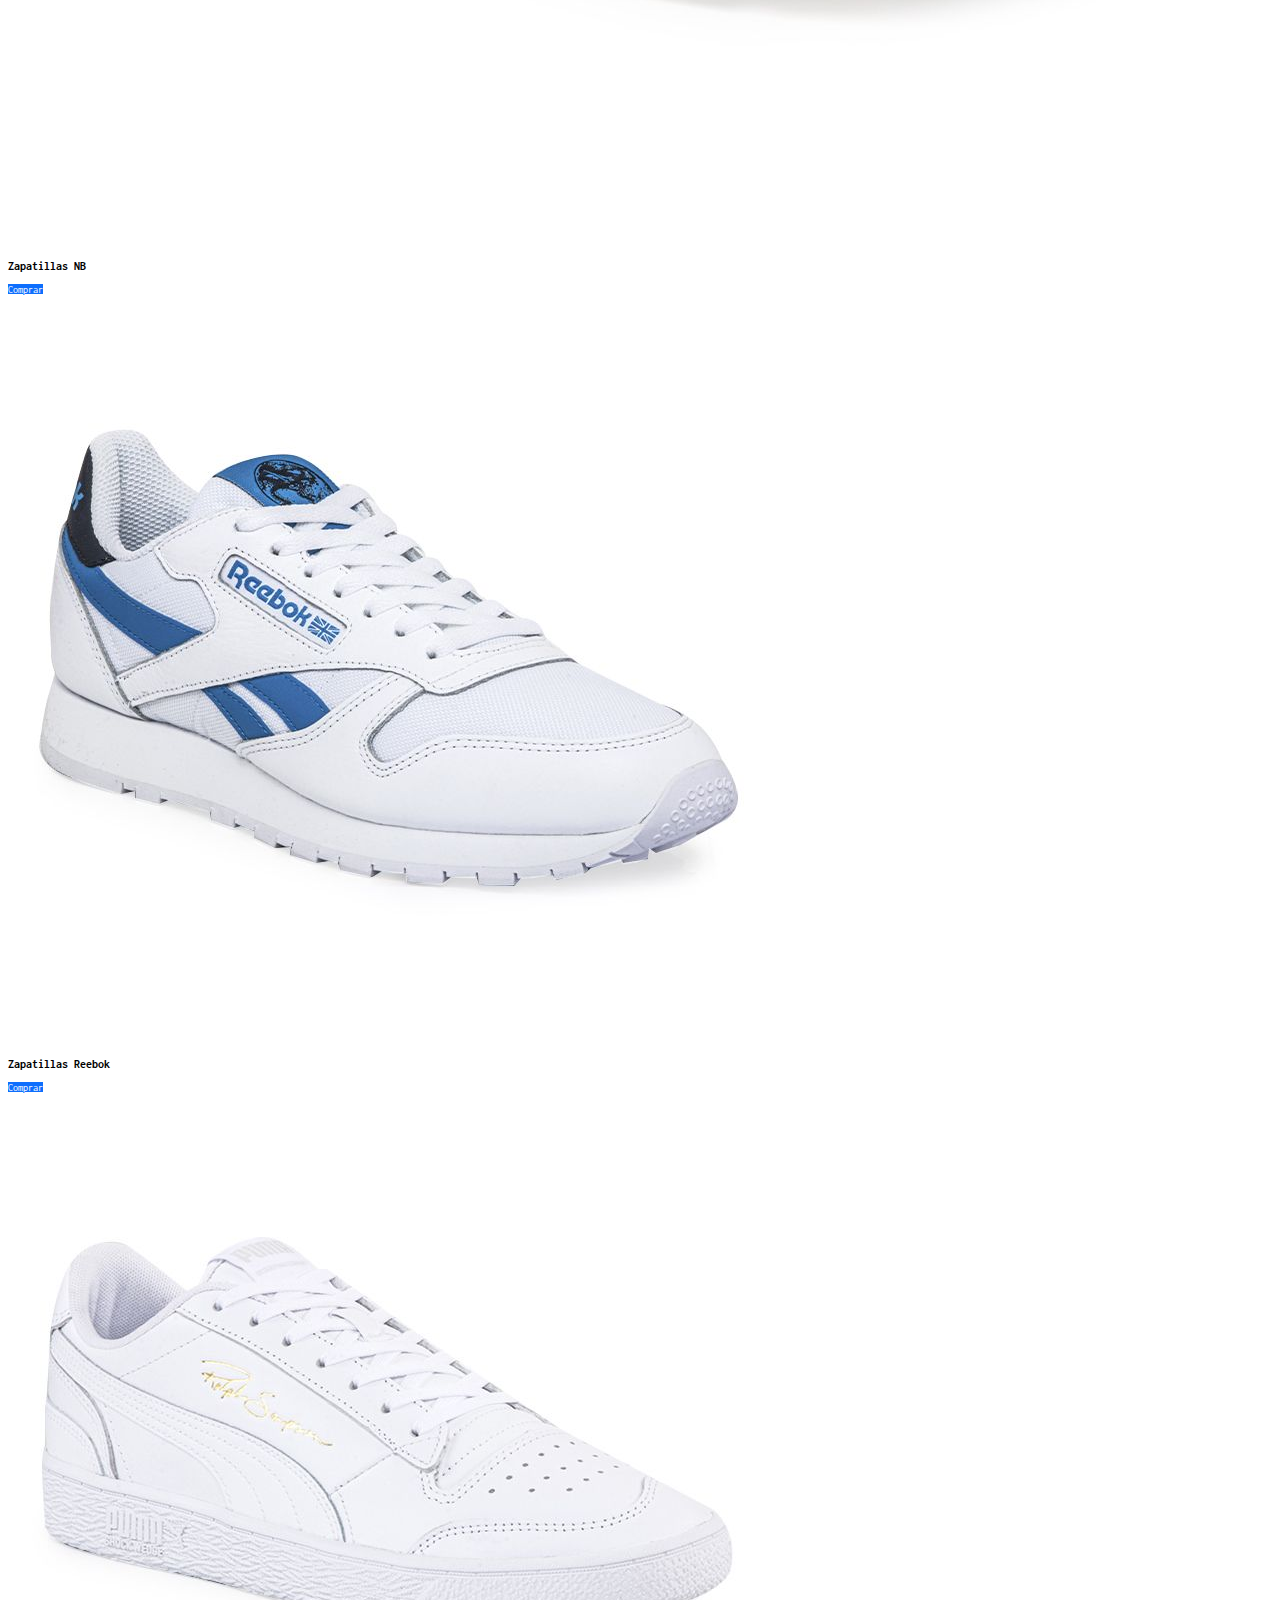
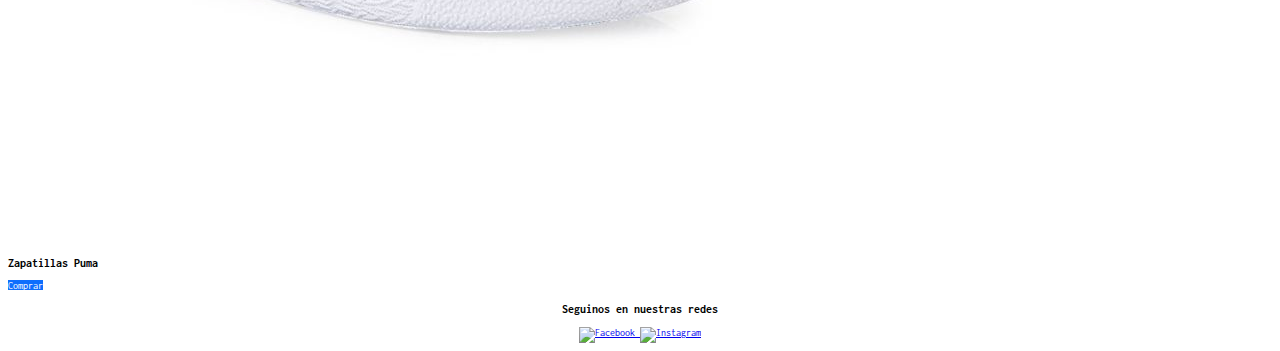
==== commit 84ea2c90: "Detalles PF" ====
--- a/hombre.html
+++ b/hombre.html
@@ -4,20 +4,33 @@
     <meta charset="UTF-8">
     <meta http-equiv="X-UA-Compatible" content="IE=edge">
     <meta name="viewport" content="width=device-width, initial-scale=1.0">
+
+<!--Inicia SEO-->
+
     <meta name="description" content="Ingresá y conocé todos los productos que tenemos para vos. Ropa, accesorios y zapatillas. Comprá tu Modelo de la Colección para Hombre.">
+    <title>ANL DEPORTES INDUMENTARIA DEPORTIVA PARA HOMBRES EN SARANDI</title>
+    <meta name="keywords" content="Indimentaria deportiva de hombre, Camisetas, Zapatillas, remeras, running"> 
+
+<!--Fin SEO--> 
+
+<!--Inicia Frameworks y Styles-->
+
     <link href="https://cdn.jsdelivr.net/npm/bootstrap@5.2.0/dist/css/bootstrap.min.css" rel="stylesheet" integrity="sha384-gH2yIJqKdNHPEq0n4Mqa/HGKIhSkIHeL5AyhkYV8i59U5AR6csBvApHHNl/vI1Bx" crossorigin="anonymous">
     <link rel="stylesheet" href="https://cdnjs.cloudflare.com/ajax/libs/animate.css/4.1.1/animate.min.css">
     <link rel="stylesheet" href="css/animate.css">
     <link rel="stylesheet" href="css/main.css">
-    <title>ANL DEPORTES INDUMENTARIA DEPORTIVA PARA HOMBRES EN SARANDI</title>
+    <!--Fin Frameworks y Styles-->
+    
 </head>
 <body>
+
     <div class="contenedorh">
-      
+
+      <!--Inicia nav-->
         <nav class="navbar navbar-expand-lg cajah1" id="botones">
             <div class="container-fluid" id="botones">
               <a class="navbar-brand" href="index.html">
-              <img src="IMG/LogoEmpresa.png" alt="">
+              <img src="IMG/LogoEmpresa.png" alt="Logo ANL deportes">
               </a>
               <button class="navbar-toggler" type="button" data-bs-toggle="collapse" data-bs-target="#navbarSupportedContent" aria-controls="navbarSupportedContent" aria-expanded="false" aria-label="Toggle navigation">
                 <span class="navbar-toggler-icon"></span>
@@ -36,18 +49,21 @@
               </div>
             </div>
           </nav>
-    
+
+          <!--Fin nav-->
+
+    <!--Inicia carousel-->
      <Header class="animacion cajah2">
         <div id="carouselExampleControls" class="carousel slide" data-bs-ride="carousel">
             <div class="carousel-inner">
               <div class="carousel-item active">
-                <img src="IMG/Header1.jpeg" class="d-block w-100" alt="...">
+                <img src="IMG/Header1.jpeg" class="d-block w-100" alt="Hombre preparado para correr">
               </div>
               <div class="carousel-item">
-                <img src="IMG/Header2.jpg" class="d-block w-100" alt="...">
+                <img src="IMG/Header2.jpg" class="d-block w-100" alt="Hombre haciendo lagartijas">
               </div>
               <div class="carousel-item">
-                <img src="IMG/header3.jpg" class="d-block w-100" alt="...">
+                <img src="IMG/header3.jpg" class="d-block w-100" alt="Hombre haciendo abdominales">
               </div>
             </div>
             <button class="carousel-control-prev" type="button" data-bs-target="#carouselExampleControls" data-bs-slide="prev">
@@ -60,15 +76,16 @@
             </button>
           </div>
      </Header>
+     <!--Fin Carousel-->
     
-    
+    <!--Inicia Seccion Indumentaria-->
      <section class="py-3 cajah3">
       <h1 class="animate__animated animate__flash animate__infinite animate__slower">Conocé lo ultimo en indumentaria deportiva para hombres en ANL deportes</h1>
         <h2 class="animate__animated animate__bounce animate__infinite animate__slower">Indumentaria destacada</h2>
         <div class="row">
             <article class=" col-sm-12 col-md-6 col-lg-3">
             <div class="card" >
-                <img src="IMG/Ropa Hombre/indumentaria1.jpg" class="card-img-top" alt="...">
+                <img src="IMG/Ropa Hombre/indumentaria1.jpg" class="card-img-top" alt="Camiseta suplente Velez Sarsfield">
                 <div class="card-body">
                   <h3 class="card-title">Camiseta Suplente Velez</h3>
                   <a href="#" class="btn bg-blue">Comprar</a>
@@ -77,7 +94,7 @@
         </article>
             <article class=" col-sm-12 col-md-6 col-lg-3">
                 <div class="card" >
-                    <img src="IMG/Ropa Hombre/indumentaria2.jpg" class="card-img-top" alt="...">
+                    <img src="IMG/Ropa Hombre/indumentaria2.jpg" class="card-img-top" alt="Buzo Kappa">
                     <div class="card-body">
                       <h3 class="card-title">Buzo Kappa</h3>
                       <a href="#" class="btn bg-blue">Comprar</a>
@@ -87,7 +104,7 @@
         
               <article class=" col-sm-12 col-md-6 col-lg-3">
                 <div class="card" >
-                    <img src="IMG/Ropa Hombre/indumentaria3.jpg" class="card-img-top" alt="...">
+                    <img src="IMG/Ropa Hombre/indumentaria3.jpg" class="card-img-top" alt="Remera Adidas">
                     <div class="card-body">
                       <h3 class="card-title">Remera Adidas</h3>
                       <a href="#" class="btn bg-blue">Comprar</a>
@@ -97,7 +114,7 @@
         
               <article class="col-sm-12 col-md-6 col-lg-3">
                 <div class="card" >
-                    <img src="IMG/Ropa Hombre/indumentaria4.jpg" class="card-img-top" alt="...">
+                    <img src="IMG/Ropa Hombre/indumentaria4.jpg" class="card-img-top" alt="Pantalon Lacoste">
                     <div class="card-body">
                       <h3 class="card-title">Pantalon Lacoste</h3>
                       <a href="#" class="btn bg-blue">Comprar</a>
@@ -106,13 +123,15 @@
             </article>
          </div>
          </section>
-    
+         <!--Fin Seccion Indumentaria-->
+
+    <!--Inicia Seccion Zapatillas-->
          <section class="py-3 cajah4">
             <h2 class="animate__animated animate__bounce animate__infinite animate__slower">Zapatillas desacadas</h2>
             <div class="row">
                 <article class=" col-sm-12 col-md-6 col-lg-3">
                 <div class="card" >
-                    <img src="IMG/Ropa Hombre/zapatillas1.jpg" class="card-img-top" alt="...">
+                    <img src="IMG/Ropa Hombre/zapatillas1.jpg" class="card-img-top" alt="Zapatillas Adidas">
                     <div class="card-body">
                       <h3 class="card-title">Zapatillas Adidas</h3>
                       <a href="#" class="btn bg-blue">Comprar</a>
@@ -121,7 +140,7 @@
             </article>
                 <article class=" col-sm-12 col-md-6 col-lg-3">
                     <div class="card" >
-                        <img src="IMG/Ropa Hombre/zapatillas2.jpg" class="card-img-top" alt="...">
+                        <img src="IMG/Ropa Hombre/zapatillas2.jpg" class="card-img-top" alt="Zapatillas NB">
                         <div class="card-body">
                           <h3 class="card-title">Zapatillas NB</h3>
                           <a href="#" class="btn bg-blue">Comprar</a>
@@ -131,7 +150,7 @@
             
                   <article class=" col-sm-12 col-md-6 col-lg-3">
                     <div class="card" >
-                        <img src="IMG/Ropa Hombre/zapatillas3.jpg" class="card-img-top" alt="...">
+                        <img src="IMG/Ropa Hombre/zapatillas3.jpg" class="card-img-top" alt="Zapatillas Reebok">
                         <div class="card-body">
                           <h3 class="card-title">Zapatillas Reebok</h3>
                           <a href="#" class="btn bg-blue">Comprar</a>
@@ -141,7 +160,7 @@
             
                   <article class="col-sm-12 col-md-6 col-lg-3">
                     <div class="card" >
-                        <img src="IMG/Ropa Hombre/zapatillas4.jpg" class="card-img-top" alt="...">
+                        <img src="IMG/Ropa Hombre/zapatillas4.jpg" class="card-img-top" alt="Zapatillas Puma">
                         <div class="card-body">
                           <h3 class="card-title">Zapatillas Puma</h3>
                           <a href="#" class="btn bg-blue">Comprar</a>
@@ -150,6 +169,7 @@
                 </article>
              </div>
              </section>
+             <!--Fin Seccion Zapatillas-->
      
      <footer class="cajah5">
         <h3>Seguinos en nuestras redes</h3>
@@ -162,6 +182,7 @@
      </footer>
     </div>
 
+<!--Inicia Styles -->
     <script src="https://cdn.jsdelivr.net/npm/@popperjs/core@2.11.6/dist/umd/popper.min.js" integrity="sha384-oBqDVmMz9ATKxIep9tiCxS/Z9fNfEXiDAYTujMAeBAsjFuCZSmKbSSUnQlmh/jp3" crossorigin="anonymous"></script>
     <script src="https://cdn.jsdelivr.net/npm/bootstrap@5.2.1/dist/js/bootstrap.min.js" integrity="sha384-7VPbUDkoPSGFnVtYi0QogXtr74QeVeeIs99Qfg5YCF+TidwNdjvaKZX19NZ/e6oz" crossorigin="anonymous"></script>
 
@@ -169,5 +190,6 @@
               <script>
               new WOW().init();
               </script>
+ <!--Fin Styles-->      
 </body>
 </html>--- a/css/main.css
+++ b/css/main.css
@@ -114,6 +114,12 @@
     width: 80%;
   }
 }
+.esp {
+  font-size: 3rem;
+  margin-top: 5%;
+  margin-bottom: 5%;
+}
+
 #botones {
   display: flex;
   justify-content: space-between;
@@ -317,6 +323,12 @@
     width: 80%;
   }
 }
+.esp {
+  font-size: 3rem;
+  margin-top: 5%;
+  margin-bottom: 5%;
+}
+
 .bg-pink {
   background-color: rgb(226, 43, 165);
   color: white;
